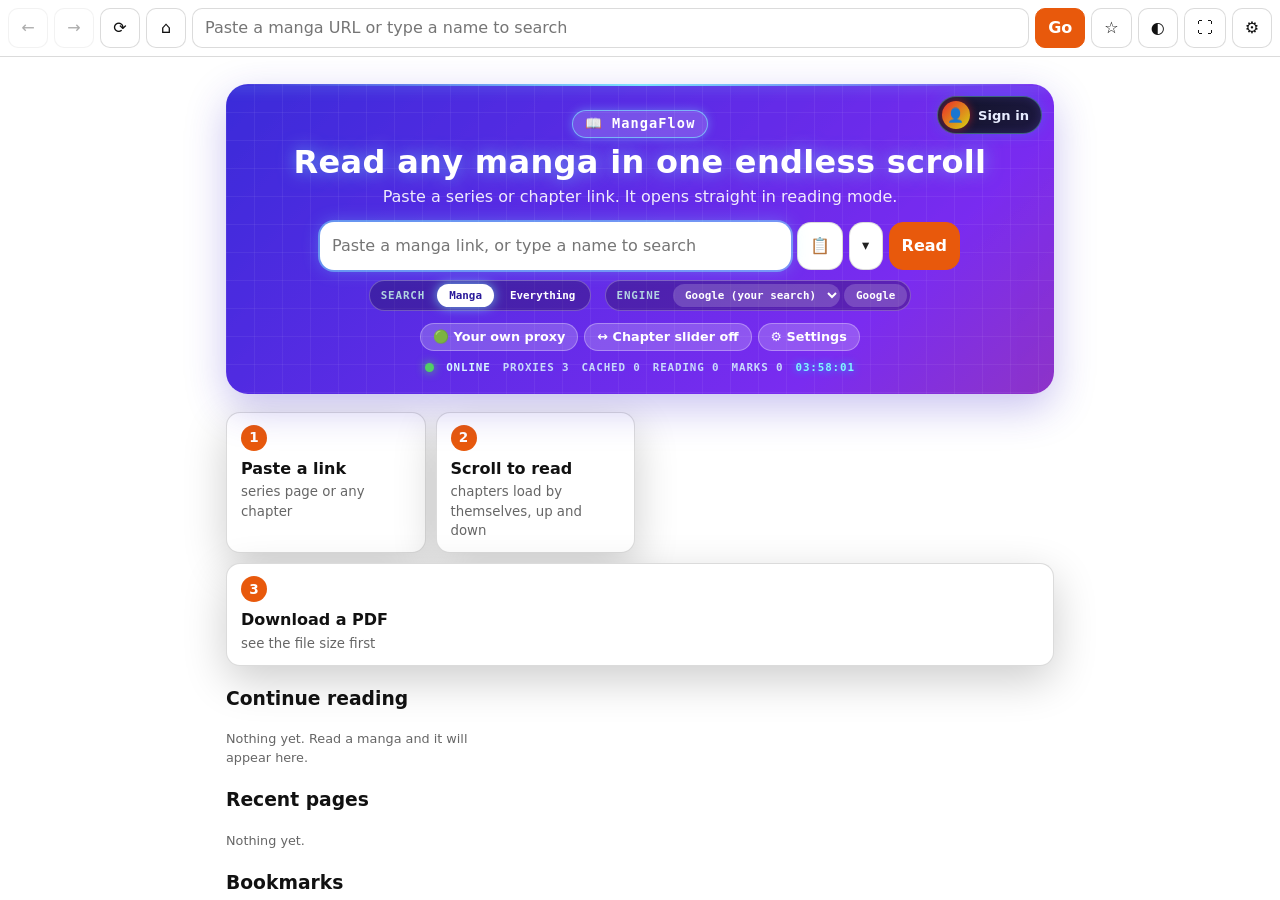
==== index.html @ d8d32e03 "Round 69: adaptive preload engine + optional Smart AI translator Co-Authored-By: Claude Sonnet 5.5 <" ====
<!-- WHY: Tells the browser this is a modern HTML5 page, so it does not use old quirks mode. HOW: must be the very first -->
<!-- line. IMPROVE: nothing to change here. -->
<!DOCTYPE html>
<!--
  MangaFlow Reader - index.html
  WHY: This file is only the SKELETON (structure). Looks live in style.css, behaviour lives in app.js
       (and the PDF maker in pdfmaker.js). Keeping them apart makes each one easy to edit without breaking the others.
  HOW: every element that app.js needs has an id="..." . app.js finds it with $('#thatId').
       If you rename an id here, rename it in app.js too.
  IMPROVE: Add a web-app manifest + service worker so the site can be "installed" on phones.
-->
<!-- WHY: The root element. lang='en' helps screen readers and translators. data-theme is the light/dark switch that -->
<!-- style.css reads. HOW: app.js changes data-theme when you press a theme button. IMPROVE: pick the starting theme from -->
<!-- the phone setting (prefers-color-scheme). -->
<html lang="en" data-theme="light">
<!-- WHY: The head holds settings for the browser that are not shown on the page. HOW: meta tags, the title and the -->
<!-- stylesheet link live here. IMPROVE: add icons and a manifest link for installing the site. -->
<head>
  <!-- WHY: Says the file uses UTF-8 so symbols and other languages show correctly. HOW: the browser reads this before the -->
  <!-- rest of the page. IMPROVE: keep it first in the head. -->
  <meta charset="utf-8">

  <!-- WHY: width=device-width makes the page fit phone screens; viewport-fit=cover lets us use the
       full screen on notched phones (we add safe-area padding in CSS).
       interactive-widget=resizes-content: when the phone keyboard opens, the page shrinks instead of
       hiding things behind the keyboard (the floating search bar needs this).
       IMPROVE: test on small Android phones with large font sizes. -->
  <meta name="viewport" content="width=device-width, initial-scale=1, viewport-fit=cover, interactive-widget=resizes-content">

  <!-- WHY: colours the phone's browser bar to match the site. app.js updates it when the theme changes. -->
  <meta name="theme-color" content="#ffffff">

  <!-- WHY: stops the browser sending OUR address as "Referer" to image servers.
       Many manga hosts refuse images when the Referer is a different site.
       IMPROVE: for hosts that still block, route images through your own proxy (see app.js makeImg). -->
  <meta name="referrer" content="no-referrer">

  <!-- SECURITY (round 7): Content-Security-Policy = a list of what this page is allowed to load.
       WHY: if someone ever slips a script into a manga page or a link, the browser refuses to run it.
       HOW: script-src 'self' plus the Google Programmable Search hosts that the tag below lists (cse.google.com, www.google.com, www.gstatic.com, clients1.google.com, clients1.google.co.in,
            *.google.com, partner.googleadservices.com, *.googleadservices.com, pagead2.googlesyndication.com, *.googlesyndication.com, syndicatedsearch.goog, *.syndicatedsearch.goog)
            -> only OUR files and Google's search script may run (no inline scripts, no other sites). ROUND 28: the _headers file lists a few more Google hosts
            (*.google.co.in, *.googleapis.com, *.gstatic.com, *.doubleclick.net) and adds frame-ancestors 'none'; keep the two lists in step when you change one.
            object-src 'none' -> no plug-ins.  form-action 'self' -> a form can not send data to another site.
            img/media/font/connect allow any site because manga pictures and proxies live on many hosts.
            style-src needs 'unsafe-inline' because pages we display bring their own <style> blocks (they are
            shown in a sandboxed frame that has no scripts).
            ROUND 8: style-src also allows https: because the frame inherits this policy, and without it the
            CSS FILES of manga sites were blocked (pages looked bare and broken). Style sheets cannot run code.
            (base-uri is not limited here, because the frame needs its own <base> to show pictures.)
       ROUND 32: script-src also lists 'wasm-unsafe-eval'. WHY: the text reader of the Translate add-on (ocr/ folder) is a WebAssembly program, and the browser refuses to start
            WebAssembly unless the policy says so. It does NOT allow eval() or inline scripts. translate.js only loads files from ocr/ (our own folder); the translation
            services (translate.googleapis.com, api.mymemory.translated.net) are reached with fetch(), which connect-src * already allows.
       LIMIT: a <meta> policy cannot set frame-ancestors. Use the _headers file (see MANGAFLOW.md) on hosts that allow headers.
       IMPROVE: tighten connect-src to your own proxy addresses once you only use those. -->
  <meta http-equiv="Content-Security-Policy" content="default-src 'self'; script-src 'self' 'wasm-unsafe-eval' https://cse.google.com https://www.google.com https://www.gstatic.com https://clients1.google.com https://clients1.google.co.in https://*.google.com https://partner.googleadservices.com https://*.googleadservices.com https://pagead2.googlesyndication.com https://*.googlesyndication.com https://syndicatedsearch.goog https://*.syndicatedsearch.goog; style-src 'self' 'unsafe-inline' https:; img-src * data: blob:; media-src * blob:; font-src * data:; connect-src *; frame-src 'self' about: blob: data: https://*.google.com https://*.google.co.in https://*.googleapis.com https://*.gstatic.com https://*.googlesyndication.com https://*.googleadservices.com https://*.doubleclick.net https://*.syndicatedsearch.goog https://syndicatedsearch.goog https://www.google.com https://googleads.g.doubleclick.net https://syndicatedsearch.goog https://*.syndicatedsearch.goog https://*.google.com https://*.googlesyndication.com; object-src 'none'; form-action 'self'">

  <title>MangaFlow Reader</title>
  <!-- ROUND 42 FIX (version number now 43) — this is very likely the REAL reason several earlier rounds' fixes looked like they "never
       arrived" even after confirming the push to GitHub went through fine: GitHub Pages, and especially mobile
       carriers/browsers, can keep serving an OLD cached copy of style.css / app.js / profiles.js / etc. for a
       while after a new version is deployed, because every round reused the exact same file name and address,
       which is the one thing a cache uses to decide "have I already got this?". WHY the fix: every local
       stylesheet/script tag below now ends in "?v=69" — changing that number is a tiny edit to THIS file, but it
       makes the browser treat it as a brand-new address it has never cached before, forcing a fresh download
       every time, with no stale leftovers possible, regardless of how long a phone or carrier would otherwise
       hold onto the old copy. HOW TO KEEP THIS WORKING: bump every "?v=69" below to the new round's number
       whenever ANY of these specific files changes in a future round (a quick find-and-replace) — Claude will
       keep doing this automatically going forward. IMPROVE: a build step that computes this automatically from
       each file's own content hash, so it can never be forgotten by hand. -->
  <link rel="stylesheet" href="style.css?v=69">
  <!-- ROUND 29: boot.js runs BEFORE the first paint. WHY: so a refresh / reopen shows the cover "Reopening where you were..." (below) and the saved dark theme at once,
       instead of flashing the start page while the big app.js loads. HOW: it only reads the address and the saved settings. IMPROVE: none needed. It is safe to remove (the flash returns). -->
  <script src="boot.js?v=69"></script>
</head>
<body data-side="right">

  <!-- ROUND 29: THE REOPEN COVER. WHY: while the page address asks for a reopen (#r= #p= #q=), this covers the start screen from the first paint; style.css shows it only
       while <html> has the class mf-resuming (boot.js adds it, app.js removes it). HOW: a fixed full-screen box with a spinner and one line; role=status so a screen reader says it.
       IMPROVE: show the title of the page that is being reopened. -->
  <div id="resume" role="status" aria-live="polite"><div class="spinner" aria-hidden="true"></div><p>Reopening where you were&hellip;</p><div id="resumeSlow" hidden><p>This is taking longer than usual. The site may be slow or blocking MangaFlow.</p><button type="button" id="resumeHome" class="primary">Open the start page</button></div></div>

  <!-- =====================================================================
       BROWSER VIEW  (the "mini browser": address bar + page area)
       WHY: The user types a manga site/URL here; app.js fetches it and shows it in the frame.
       IMPROVE: Add tabs, or a "recently read" row with cover thumbnails.
       ===================================================================== -->
  <div id="browser">
    <header class="navbar">
      <button id="btnBack" title="Back" aria-label="Back">&#8592;</button>
      <button id="btnFwd" title="Forward" aria-label="Forward">&#8594;</button>
      <button id="btnReload" title="Reload" aria-label="Reload">&#10227;</button>
      <button id="btnHome" title="Start page" aria-label="Start page">&#8962;</button>

      <!-- WIDE SCREENS: a normal address form.
           WHY: a <form> gives us "press Enter to go" for free on both keyboards and phones.
           inputmode="url" shows the URL keyboard on phones. font-size 16px in CSS stops iOS auto-zoom. -->
      <form id="addrForm" autocomplete="off">
        <span class="inwrap"><input id="addr" type="text" inputmode="url" autocapitalize="off" autocorrect="off" spellcheck="false"
               placeholder="Paste a manga URL or type a name to search" aria-label="Address or search"><button type="button" class="clearx" data-for="addr" hidden title="Clear" aria-label="Clear the box">&#10005;</button></span>
        <button type="submit" class="primary">Go</button>
      </form>

      <!-- NARROW SCREENS (phones, small windows): the form above is hidden by CSS and this "pill" is shown.
           Tapping it opens the floating search bar (#searchPop below). -->
      <button id="addrPill" type="button" aria-label="Search or paste a link">
        <span aria-hidden="true">&#128269;</span><span id="pillText">Search or paste a link</span>
      </button>

      <button id="btnStar" title="Bookmark this page" aria-label="Bookmark">&#9734;</button>
      <button id="btnThemeB" title="Toggle white / black" aria-label="Toggle theme">&#9680;</button>
      <!-- ROUND 18: full-screen button for the regular page (hidden when Settings > Search & extras > "Full-screen button" is off) -->
      <button id="btnFsNav" class="fs-btn" title="Full screen (Esc leaves it)" aria-label="Full screen">&#9974;</button>
      <button id="btnSettings" title="Settings" aria-label="Settings">&#9881;</button>
    </header>

    <!-- ROUND 39: "Open on <site>" — shown ONLY while an actual page of an external manga site is open in the
         mini-browser (never on the start page or a search results list — see updateNav() in app.js). Tapping it
         opens that exact page on the real site in a new tab, for when a button/script on the original page does
         not work through MangaFlow's proxy. Hidden by default; app.js un-hides it.
         ROUND 40: redesigned from a wide text pill (which floated over the middle of the page and looked out of
         place next to the real site's own content, and on phones got moved down near the bottom where it
         overlapped the "Reading mode" button) into a small ICON-ONLY button, the same size/shape as the other
         toolbar buttons above (Back, Forward, Reload, Star, Theme, Settings, etc.) and always pinned just under
         the header's right side, on every screen size — never at the bottom. &#8599; is the universal "opens
         outside this page" arrow. Styled and positioned in style.css (search "btnOrigSite"). -->
    <button id="btnOrigSite" type="button" title="Open this page on the original site" aria-label="Open on the original site" hidden>&#8599;</button>

    <!-- WHY: thin progress line shown while a page is loading (feedback on slow proxies). -->
    <div id="loadbar"></div>

    <!-- ROUND 15: slim notice shown when a normal website may look incomplete (styles / icon fonts not loaded, or a page that is built by JavaScript).
         WHY: people asked for a bug report whenever something is wrong. HOW: app.js (pageHealth) fills the text and a copyable report; Report opens
         the big error pop-up, Open original opens the real site in a new tab, X hides it. IMPROVE: remember "do not warn again for this site". -->
    <div id="pageNote" hidden role="status"><span id="pageNoteText"></span>
      <button type="button" id="pageNoteReport">Report</button><button type="button" id="pageNoteOpen">Open original</button><button type="button" id="pageNoteX" aria-label="Dismiss">&#10005;</button></div>

    <main id="viewport">
      <!-- Start page: shown until the first page is opened. -->
      <section id="start">
        <!-- ROUND 10: a friendlier start page. HERO = the big search card; STEPS = how it works; then your lists as cards.
             WHY: the old page was one grey paragraph. HOW: plain HTML + CSS (gradient, cards); app.js fills the lists and chips.
             IMPROVE: add cover thumbnails, a "trending" row, and a dark/light preview. -->
        <div class="hero">
          <div class="hero-badge">&#128214; MangaFlow</div>
          <h2>Read any manga in one endless scroll</h2>
          <p class="hero-sub">Paste a series or chapter link. It opens straight in reading mode.</p>
          <form id="heroForm" autocomplete="off">
            <span class="inwrap"><input id="addrHero" type="text" inputmode="url" autocapitalize="off" autocorrect="off" spellcheck="false"
                   placeholder="Paste a manga link, or type a name to search" aria-label="Manga link or search words"><button type="button" class="clearx" data-for="addrHero" hidden title="Clear" aria-label="Clear the box">&#10005;</button></span>
            <button type="button" id="heroPaste" title="Paste from clipboard" aria-label="Paste">&#128203;</button>
            <button type="button" id="heroClip" class="clipdd" title="Clipboard list" aria-label="Clipboard list">&#9662;</button>
            <button type="submit" class="primary">Read</button>
          </form>
          <!-- ROUND 15: Manga / Everything switch. WHY: typing words searches the web; "Manga" adds the word manga to the search, "Everything" does not.
               Typing a site name such as any.com always opens that site. -->
          <div id="scopeSwitch" class="scope" role="group" aria-label="Search scope"><span>SEARCH</span><button type="button" data-scope="manga" class="on" aria-pressed="true">Manga</button><button type="button" data-scope="all" aria-pressed="false">Everything</button></div>
          <!-- ROUND 16: search engine choice. WHY: if one free engine asks for a CAPTCHA, the next one is tried automatically (we never solve CAPTCHAs).
               "Auto" = Bing, Mojeek, Yahoo, DuckDuckGo, Brave in that order (ENGINE_ORDER in app.js). ROUND 28b: the Google button searches the typed words INSIDE MangaFlow (your Programmable Search
               panel, or the Google API when a key is set); only an EMPTY box opens google.com in a new tab. -->
          <div id="engineRow" class="scope engine" role="group" aria-label="Search engine"><span>ENGINE</span>
            <select id="engineSel" aria-label="Search engine"><option value="google">Google (your search)</option><option value="auto">Auto (free engines)</option><option value="bing">Bing</option><option value="mojeek">Mojeek</option><option value="yahoo">Yahoo</option><option value="duckduckgo">DuckDuckGo</option><option value="brave">Brave</option></select>
            <button type="button" id="googleBtn" title="Search these words with Google inside MangaFlow">Google</button></div>
          <div id="statusChips" class="status-chips" aria-label="Status"></div>
          <!-- ROUND 15: live status strip (drawn by app.js drawHud every second while this page is visible) -->
          <div id="hud" class="hud" aria-label="System status"></div>
        </div>

        <div class="steps">
          <div class="step"><b>1</b><span>Paste a link</span><small>series page or any chapter</small></div>
          <div class="step"><b>2</b><span>Scroll to read</span><small>chapters load by themselves, up and down</small></div>
          <div class="step"><b>3</b><span>Download a PDF</span><small>see the file size first</small></div>
        </div>

        <!-- WHY: shows the manga, the site and the exact chapter you stopped at. Tap one to continue there. -->
        <h3>Continue reading</h3>
        <div id="readList" class="list cards"></div>
        <h3>Recent pages</h3>
        <div id="recentList" class="list"></div>
        <h3>Bookmarks</h3>
        <div id="bookList" class="list"></div>
        <p class="muted small">Only read content you have the right to access.</p>
      </section>

      <!-- WHY sandbox: we render the other site's HTML inside an iframe. "allow-same-origin" lets OUR script
           attach click handlers to its links. We deliberately do NOT allow scripts, so nothing from the
           other site can run. "allow-forms" lets site-search forms fire events we can intercept.
           IMPROVE: add a "desktop site" toggle by sending a different User-Agent through your own proxy. -->
      <iframe id="frame" title="Page" sandbox="allow-same-origin allow-forms allow-popups allow-popups-to-escape-sandbox" referrerpolicy="no-referrer" hidden></iframe>

      <!-- ROUND 18: GOOGLE SEARCH PANEL.
           WHY: the owner made a Google Programmable Search Engine (cx c0d44f55eddb847e4). Google draws its search box and its result list
                INSIDE this panel, so searching works like a normal search without any proxy.
           HOW: app.js (section 18) loads https://cse.google.com/cse.js?cx=... only when it is needed, draws the element in #gvBox and calls
                execute(words). A tap on a result is caught and opened INSIDE MangaFlow (reading mode when it is a manga page).
           IMPROVE: add a "search again on Bing" button when Google shows no results. -->
      <section id="gview" hidden aria-label="Google search">
        <div class="gv-bar"><b>&#128269; Google</b><span id="gvQuery" class="muted small"></span>
          <button type="button" id="gvTab" title="Open this search on google.com in a new tab">google.com &#8599;</button>
          <button type="button" id="gvClose" title="Close the Google panel">&#10005; Close</button></div>
        <div id="gvStatus" class="muted small" role="status"></div>
        <div id="gvBox"></div>
      </section>
    </main>

    <!-- Floating corner button: appears once a page is loaded. -->
    <!-- ROUND 56: icon only (no words), so it covers as little of the original site as possible. The name is kept for screen readers in aria-label and for a mouse in title. -->
    <button id="fabRead" hidden aria-label="Reading mode" title="Reading mode">&#128214;</button>
    <!-- ROUND 56: tiny chapter bar for Page 2 (previous / chapter list / next). Shown by app.js only on a chapter page whose own chapter buttons cannot be found. -->
    <div id="p2NavBar" hidden><button id="p2Prev" aria-label="Previous chapter" title="Previous chapter">&#8249;</button><button id="p2List" aria-label="Chapter list" title="Chapter list">&#9776;</button><button id="p2Next" aria-label="Next chapter" title="Next chapter">&#8250;</button></div>
  </div>

  <!-- =====================================================================
       READER VIEW  (reading mode)
       WHY: Hidden until the user presses the reading-mode button. Uses normal window scrolling so
            mobile browsers can hide their own toolbars while you scroll (more room for the art).
       IMPROVE: Add a "page-by-page" mode (swipe left/right) for people who dislike vertical scroll.
       ===================================================================== -->
  <div id="reader" hidden>
    <!-- ROUND 9: the reading-progress line is NOT inside the title bar any more. WHY: the whole bar now SLIDES UP out of
         the screen while you scroll down (CSS transform). A line inside it would be trapped by that transform, and before
         it was left floating in the middle of the page. Here it is pinned to the very top edge of the screen instead, so
         it stays a thin 3 px line that never covers the pictures. app.js changes its width ($('#progress i')). -->
    <div id="progress" aria-hidden="true"><i></i></div>

    <!-- class "ui-hide": the buttons fade out while you scroll DOWN and come back when you scroll UP; the whole bar also
         slides up (ROUND 9) so nothing is left behind on the page. -->
    <header id="readerBar">
      <div class="rb-row">
        <button id="btnHomeR" class="ui-hide" title="Go to the start page" aria-label="Start page">&#8962;</button>
        <button id="btnExit" class="ui-hide" title="Exit reading mode (Esc)">&#10005;<span class="lbl"> End reading</span></button>
        <!-- ROUND 8: the title now has class ui-hide too, so it fades away while you scroll down (like the buttons)
             and comes back when you scroll up. -->
        <div class="rb-title ui-hide">
          <h1 id="rTitle">Manga</h1>
          <span id="rSub"></span>
        </div>
        <button id="btnChapters" class="ui-hide" title="Chapter list (C)">&#9776; &#9662;</button>
        <button id="btnTheme" class="ui-hide" title="Toggle white / black (T)">&#9680;</button>
        <button id="btnSettingsR" class="ui-hide" title="Settings, clear chapter cache" aria-label="Settings">&#9881;</button>
      </div>
      <!-- ROUND 8: search / link bar INSIDE reading mode. Paste another manga link and press Read: the site is opened
           and read straight away. Typing words (not a link) leaves reading mode and shows the search results.
           It hides on scroll down and returns on scroll up, like everything else in this bar. -->
      <form id="rdForm" class="rb-search ui-hide" autocomplete="off">
        <span class="inwrap"><input id="rdAddr" type="text" inputmode="url" autocapitalize="off" autocorrect="off" spellcheck="false"
               placeholder="Paste a manga link to read it, or type a name to search" aria-label="Link or search words"><button type="button" class="clearx" data-for="rdAddr" hidden title="Clear" aria-label="Clear the box">&#10005;</button></span>
        <button type="submit" class="primary" title="Open and read this link">Read</button>
      </form>
    </header>

    <!-- Chapter dropdown: clicking an entry jumps to that chapter. The first button makes the PDF. -->
    <div id="chapterMenu" hidden>
      <button id="btnDlMenu" class="primary dl-menu">&#11015; Download chapters (PDF)&hellip;</button>
      <!-- ROUND 18: full screen, right below the download button -->
      <button id="btnFsMenu" class="dl-menu fs-btn">&#9974; Full screen</button>
      <button id="btnFreeMenu" class="dl-menu">&#129529; Free memory (clear chapter cache)&hellip;</button>
      <ul id="chapterList"></ul>
    </div>

    <!-- ROUND 9: EARLIER CHAPTERS BAR.
         WHY: when you open a link of chapter 5 directly, reading starts at chapter 5. This bar sits above it and lets
              you load chapters 4, 3, 2, 1 (above, without losing your place). They also load by themselves when you
              scroll UP near the top, or press the "up" round key / Left arrow at the first chapter.
         HOW: app.js loadPrev() fills it (text in #prevInfo, button #btnPrevLoad). It always keeps the same height, so the
              page never jumps when it has nothing more to offer.
         IMPROVE: show the names of the earlier chapters here. -->
    <div id="prevBar">
      <button id="btnPrevLoad" type="button">&#9650; Load earlier chapters</button>
      <span id="prevInfo" class="muted small"></span>
    </div>

    <!-- All chapters get appended here, one after another. -->
    <main id="stream"></main>

    <!-- WHY: invisible marker. When it comes near the screen, app.js loads the next chapter. -->
    <div id="sentinel"></div>

    <!-- DOWNLOAD BAR: at the end of the page. Appears as soon as one chapter is loaded. -->
    <section id="dlBar" hidden>
      <p id="dlInfo" class="muted"></p>
      <button id="btnDl" class="primary">&#11015; Download chapters (PDF)&hellip;</button>
      <!-- ROUND 18: full screen, right below the download button -->
      <button id="btnFsDl" class="fs-btn">&#9974; Full screen</button>
      <p class="muted small">Choose which chapters (for example 1&ndash;50). One PDF named after the manga, every chapter is ONE long page like the reading mode, full quality. You can keep reading while it downloads.</p>
    </section>

    <div id="theEnd" hidden>
      <p>&#8212; End of the available chapters &#8212;</p>
      <button id="btnTopEnd" class="primary">Back to top</button>
    </div>

    <!-- READER KEYS (round 9: ONE horizontal row of round 3D buttons in the bottom-RIGHT corner; switchable in Settings).
         Order, left to right:
           1. reload THIS chapter        2. reload ALL open chapters
           3. up arrow = previous chapter  4. down arrow = next chapter   (ROUND 11: hidden by CSS while chapter-slider.js is linked: the slider replaces them)
           5. End = jump to the end of everything that is loaded (the real End key on the keyboard does the same).
         Real keyboard: Left / Right arrow = previous / next chapter, End = end of the page.
         The whole row hides while you scroll down and returns when you scroll up.
         The side (right is the default, or left) can be changed in Settings. -->
    <!-- ROUND 9b: the two RELOAD keys stay in the bottom-LEFT corner; the previous / next / end keys form one horizontal
         row in the bottom-RIGHT corner. #side is a full-width, click-through strip that holds the two groups
         (.kg). The "side" setting now says where the arrow keys live (right = default, left swaps the two groups). -->
    <nav id="side" class="ui-hide" aria-label="Reader keys">
      <div class="kg kg-l">
        <!-- ROUND 12: the two reload keys were REMOVED. Their job is done by the reload wheel (reload-wheel.js) in this corner:
             turn it right = reload this chapter, turn it left = reload all chapters. -->
        <!-- ROUND 10: scroll to the top of the page (same round 3D look as the reload keys; the Home key does the same) -->
        <button id="btnTop" class="key k-top" title="Go to the top of the page (Home key)" aria-label="Go to the top">&#8679;</button>
      </div>
      <div class="kg kg-r">
        <button id="btnPrev" class="key k-up" title="Previous chapter (Left arrow)" aria-label="Previous chapter">&#8593;</button>
        <button id="btnNext" class="key k-down" title="Next chapter (Right arrow)" aria-label="Next chapter">&#8595;</button>
        <button id="btnEnd" class="key k-end" title="Go to the end of the loaded chapters (End key)" aria-label="Go to the end">&#8615;</button>
      </div>
    </nav>
  </div>

  <!-- Small shared widgets -->
  <div id="busy" hidden></div>
  <!-- ROUND 18: the button that leaves full screen (shown only in full screen; Esc does the same). It is pinned in the top-right corner. -->
  <button id="fsExit" type="button" hidden title="Leave full screen (Esc)" aria-label="Leave full screen">&#10005; Exit full screen</button>

  <!-- DOWNLOAD DOCK (round 7): floating box in the bottom corner. It stays on screen in every view until the
       downloads are finished or closed, shows the PDF size while it grows, and can be minimised to a small pill. -->
  <!-- ROUND 8: the dock now sits right ABOVE the reader keys (same corner). The round pill shows the progress; tap it to open
       the list. Minimising (or just ignoring) the list NEVER stops a download: only the Cancel button does. -->
  <!-- ROUND 19: full-screen ICON button for reading mode (same symbol as the navbar one, no text). It stands under the download pill and slides with it. -->
  <button id="fsRead" class="fs-btn" type="button" title="Full screen (Esc leaves it)" aria-label="Full screen">&#9974;</button>
  <aside id="dock" class="ui-hide min" hidden aria-label="Downloads">
    <button id="dockIcon" type="button" aria-label="Show or hide downloads">
      <span class="ring"><span class="arrow">&#11015;</span></span>
      <span id="dockLabel">Downloads</span><b id="dockCount"></b>
    </button>
    <div id="dockBox">
      <div class="dock-head"><b>Downloads</b><span class="muted small">keeps going when minimised</span><button id="dockMin" type="button" title="Minimise (the download keeps running)" aria-label="Minimise downloads">&#8212;</button></div>
      <ul id="dockList"></ul>
    </div>
  </aside>

  <!-- RANGE DIALOG (round 7): which chapters go into the PDF. -->
  <dialog id="rangeDlg">
    <form method="dialog">
      <h3>Download chapters as PDF</h3>
      <p class="muted small">Pick the chapters. Chapters that are not open in reading mode are fetched for you.</p>
      <div id="rgChips" class="chips" role="group" aria-label="Quick ranges"></div>
      <div class="rg-row">
        <label>From <select id="rgFrom"></select></label>
        <label>To <select id="rgTo"></select></label>
      </div>
      <label>Make
        <select id="rgSplit">
          <option value="0">one file</option>
          <option value="25">a new file every 25 chapters</option>
          <option value="50">a new file every 50 chapters</option>
          <option value="100">a new file every 100 chapters</option>
        </select>
      </label>
      <!-- ROUND 10: quality choice and the ESTIMATED FILE SIZE are shown BEFORE you press "Make PDF" -->
      <!-- ROUND 11: four picture qualities. app.js adds "about NN MB" to each line after it measured sample pages. -->
      <label>Picture quality (file size)
        <select id="rgMode">
          <option value="original">Original: pictures exactly as the site sent them (biggest)</option>
          <option value="balanced">Balanced: looks the same, about half the size (recommended)</option>
          <option value="small">Small: slightly softer, pictures at most 1100 px wide</option>
          <option value="tiny">Tiny: for phones with little space, at most 800 px wide</option>
        </select>
      </label>
      <p id="rgSize" class="rg-size" aria-live="polite"></p>
      <p id="rgInfo" class="muted small"></p>
      <div class="row">
        <button type="button" id="rgCancel">Cancel</button>
        <button type="button" id="rgGo" class="primary">Make PDF</button>
      </div>
    </form>
  </dialog>

  <!-- FLOATING SEARCH BAR (phones / narrow windows). Opened by the pill in the address bar. -->
  <!-- ROUND 17: the clipboard list (one shared drop-down, filled and placed by app.js openClip) -->
  <div id="clipPop" hidden role="menu" aria-label="Clipboard list"></div>
  <div id="popShade" hidden></div>
  <div id="searchPop" hidden role="dialog" aria-label="Search or paste a link">
    <form id="popForm" autocomplete="off">
      <span class="inwrap"><input id="addr2" type="text" inputmode="url" autocapitalize="off" autocorrect="off" spellcheck="false"
             placeholder="Paste a link or type a name to search" aria-label="Link or search words"><button type="button" class="clearx" data-for="addr2" hidden title="Clear" aria-label="Clear the box">&#10005;</button></span>
      <button type="button" id="btnPaste" title="Paste from clipboard" aria-label="Paste">&#128203;</button>
      <button type="button" id="popClip" class="clipdd" title="Clipboard list" aria-label="Clipboard list">&#9662;</button>
      <button type="submit" class="primary">Go</button>
    </form>
  </div>

  <!-- ROUND 8: BIG ERROR POP-UP. A modal dialog (centre of the screen, impossible to miss) with a plain summary, a hint
       and a full report you can copy and paste to Claude. app.js showError() fills it in. Global handlers also use it, so
       even unexpected crashes show up here instead of failing silently. -->
  <dialog id="errbox" aria-labelledby="errTitle">
    <h2 id="errTitle">&#9888; Something went wrong</h2>
    <p id="errSummary"></p>
    <p id="errHint" class="muted"></p>
    <textarea id="errText" readonly rows="14" aria-label="Error report"></textarea>
    <div class="row">
      <button id="errClose" type="button">Close</button>
      <button id="errFix" type="button" title="Open Settings > Troubleshoot">&#128295; Troubleshoot</button>
      <button id="errCopy" type="button" class="primary">Copy report</button>
    </div>
  </dialog>

  <!-- ROUND 29e: THE "VERIFY YOU ARE HUMAN" BOX.
       WHY: a site behind Cloudflare sometimes shows a page ("Just a moment...") that only a person can pass. Before this round that gave a red error pop-up and no way forward.
       HOW: app.js humanCheckBox() fills #vfText and opens this dialog. "Open the site" opens the site in a NEW tab (the person passes the check there); coming back to MangaFlow
            tries again by itself, "I did it - try again" does the same at once. MangaFlow never solves or skips the check (rule 4). Inside reading mode the waiting chapters show the same
            two buttons in their own box (.ch-verify), so this dialog is only for a page the person opens.
       IMPROVE: show a small counter of how many chapters are waiting. -->
  <dialog id="verifyBox" aria-labelledby="vfTitle">
    <h2 id="vfTitle">&#129489; Please prove you are human on the site</h2>
    <p id="vfText"></p>
    <ol id="vfHow" class="muted">
      <li>Press <b>Open the site</b>. It opens in a new tab.</li>
      <li>Tick the box / solve the puzzle there until the real page appears.</li>
      <li>Come back to this tab. MangaFlow tries again by itself (or press <b>I did it &ndash; try again</b>).</li>
    </ol>
    <p id="vfLimit" class="muted">MangaFlow never solves or skips this check. If the page still asks after you passed it, the site also refuses helpers like ours: read that chapter on the site itself.</p>
    <div class="row">
      <button id="vfClose" type="button">Close</button>
      <button id="vfOpen" type="button">&#128279; Open the site</button>
      <button id="vfRetry" type="button" class="primary">I did it &ndash; try again</button>
    </div>
  </dialog>

  <div id="toast" role="status" aria-live="polite"></div>

  <!-- Settings dialog (native <dialog>: focus handling + Esc to close for free).
       ROUND 9: FITS ONE SCREEN, NO SCROLLING.
       WHY: the old dialog was one long list, so you had to scroll up and down inside it. Now every option lives in a "card"
            (proxies, reading, memory, security) and the cards sit side by side in a grid.
       HOW: on a big screen all four cards are visible at once. When the screen is too small for that (a phone), app.js
            fitSettings() measures the dialog and switches to TAB MODE: a row of tabs appears and only one card is shown at a
            time, so every tab still fits without scrolling. It re-checks whenever the window changes size or turns around.
            No option was removed; they were only regrouped. All ids are unchanged, so the old code keeps working.
       IMPROVE: remember the last open tab; add a search box that finds an option by name. -->
  <dialog id="settings" aria-labelledby="setTitle">
    <form method="dialog" id="setForm">
      <div class="set-head">
        <h3 id="setTitle">Settings</h3>
        <!-- Tabs: hidden on big screens, shown by fitSettings() when everything does not fit at once. -->
        <nav id="setTabs" role="tablist" aria-label="Settings sections">
          <button type="button" role="tab" data-tab="proxy" class="active">Proxies</button>
          <button type="button" role="tab" data-tab="reading">Reading</button>
          <button type="button" role="tab" data-tab="search">Search &amp; extras</button>
          <button type="button" role="tab" data-tab="translate">Translate</button>
          <button type="button" role="tab" data-tab="profile">Profile</button>
          <button type="button" role="tab" data-tab="memory">Memory</button>
          <button type="button" role="tab" data-tab="security">Security</button>
          <button type="button" role="tab" data-tab="fix">Troubleshoot</button>
        </nav>
      </div>

      <div class="set-grid">
        <!-- CARD 1: PROXY LIST. The free ones are added automatically the first time the site opens.
             Remove any with the cross, add your own below, test them, or reset to the free defaults. -->
        <fieldset id="proxyBox" class="set-card active" data-tab="proxy">
          <legend>CORS proxies</legend>
          <p class="muted small">Browsers block direct reading of other sites, so a proxy fetches the page for you.
             All proxies are asked at the same time; the first good answer wins. Free ones are slow or blocked
             at times. Your own proxy (see MANGAFLOW.md) is the reliable choice, and it is the only kind that can
             load hidden chapter lists.</p>
          <ul id="proxyList"></ul>
          <div class="inline">
            <input id="proxyNew" type="text" inputmode="url" autocapitalize="off" spellcheck="false"
                   placeholder="https://your-proxy.workers.dev/?url={url}" aria-label="Add a proxy address">
            <button type="button" id="proxyAdd" class="primary">Add</button>
          </div>
          <div class="inline">
            <button type="button" id="proxyTest">Test all</button>
            <button type="button" id="proxyReset">Reset to defaults</button>
          </div>
        </fieldset>

        <!-- CARD 2: READING AND DISPLAY (chapter width, button side, PDF mode, keyboard, auto-read, tap to scroll). -->
        <fieldset id="readBox" class="set-card" data-tab="reading">
          <legend>Reading &amp; display</legend>
          <label>Chapter width: <b id="setWidthVal"></b>px
            <input id="setWidth" type="range" min="420" max="1200" step="20">
          </label>
          <label>Reader buttons on the
            <select id="setSide"><option value="right">right</option><option value="left">left</option></select>
          </label>
          <label>PDF picture quality
            <select id="setPdf">
              <option value="original">Original (biggest)</option>
              <option value="balanced">Balanced (recommended)</option>
              <option value="small">Small</option>
              <option value="tiny">Tiny</option>
            </select>
          </label>
          <p class="muted small">Original and Balanced copy JPEG pages untouched. WebP pages must be converted (a PDF can not hold WebP). The download window shows the size of each choice first.</p>
          <!-- ROUND 13: switch the two optional controls off (hidden AND disabled) or on -->
          <div class="check-pair"><label class="check"><input type="checkbox" id="setSlider"> Chapter slider</label>
          <label class="check"><input type="checkbox" id="setWheel"> Reload wheel</label></div>
          <!-- ROUND 14: accent colour + keep the screen awake (one line, so Settings still fits big screens without tabs) -->
          <div class="check-pair"><label class="check"><input type="checkbox" id="setAwake"> Keep screen awake</label>
            <span id="accentRow" class="accent-row" role="group" aria-label="Accent colour"><button type="button" data-c="#e8590c" style="--c:#e8590c" aria-label="Orange"></button><button type="button" data-c="#1c7ed6" style="--c:#1c7ed6" aria-label="Blue"></button><button type="button" data-c="#7048e8" style="--c:#7048e8" aria-label="Violet"></button><button type="button" data-c="#0ca678" style="--c:#0ca678" aria-label="Green"></button><button type="button" data-c="#d6336c" style="--c:#d6336c" aria-label="Pink"></button></span></div>
          <label class="check"><input type="checkbox" id="setAutoRead"> Open a manga link straight in reading mode (when you paste it in the address bar)</label>
          <!-- ROUND 29d: the keeper. WHY: the owner wants the next chapters kept ready in the background, so a bad moment of the internet does not leave holes. HOW: settings.preloadAhead
               (app.js section 9b). 0 = off (saves mobile data); failed pictures / chapters are still retried by themselves. IMPROVE: a free number box. -->
          <label>Keep the next chapters ready in the background
            <select id="setAhead"><option value="0">Off (saves data)</option><option value="3">3 chapters</option><option value="5">5 chapters</option><option value="9">9 chapters (recommended)</option></select>
          </label>
          <p class="muted small">While you read, MangaFlow loads the pictures of the next chapters by itself and tries again by itself when a picture or chapter did not load (internet hiccup). Uses more data and memory.</p>
          <div class="check-pair"><label class="check"><input type="checkbox" id="setArrows"> Keys &#8592; &#8594; change chapter</label>
          <label class="check"><input type="checkbox" id="setTap"> Tap to scroll (top = up)</label></div>
        </fieldset>

        <!-- CARD 2b (round 18): SEARCH + EXTRA CONTROLS.
             WHY: the new options need a home that does not make the Reading card longer than one screen.
             HOW: each checkbox is a setting (settings.* in app.js). Switching a control off hides AND disables it; the old keys come back. -->
        <fieldset id="searchBox" class="set-card" data-tab="search">
          <legend>Search &amp; extras</legend>
          <label>Google search ID (cx)
            <input id="setCx" type="text" spellcheck="false" autocapitalize="off" placeholder="c0d44f55eddb847e4" aria-label="Google Programmable Search engine ID">
          </label>
          <label class="check"><input type="checkbox" id="setGoStraight"> Open the search straight after Paste (one tap)</label>
          <label class="check"><input type="checkbox" id="setGoogleManga"> Add the word &ldquo;manga&rdquo; to Google searches</label>
          <label>Google API key (optional, gives results in MangaFlow's own list, no Google pop-up)
            <input id="setGKey" type="password" spellcheck="false" autocomplete="off" autocapitalize="off" placeholder="AIza..." aria-label="Google API key for the Custom Search API">
          </label>
          <div class="inline"><button type="button" id="setGTest">Test Google search</button><button type="button" id="setGSites" title="Copies the sites you use, in the form Google's 'Sites to search' list accepts">Copy my sites for Google</button></div>
          <pre id="gTestOut" class="small" hidden style="white-space:pre-wrap;margin:6px 0 0"></pre>
          <!-- ROUND 28. WHY: the owner saw "no match found" from Google. A Google engine made after 20 January 2026 can only search the sites listed in its control panel (at most 50). HOW: this note says it
               in plain words; "Copy my sites for Google" writes the list from the sites you really use. IMPROVE: open the Google control panel from here. -->
          <p class="muted small">Google engines made after January 2026 only search the sites you list in the Google control panel (up to 50), not the whole web. When Google finds nothing, MangaFlow shows the free engines instead. Press &ldquo;Copy my sites for Google&rdquo; and paste the list into &ldquo;Sites to search&rdquo;.</p>
          <label class="check"><input type="checkbox" id="setStrict"> Only use the search engine I chose (no automatic switch)</label>
          <div class="check-pair"><label class="check"><input type="checkbox" id="setFs"> Full-screen button</label>
          <label class="check"><input type="checkbox" id="setEdge"> Top / End slider</label></div>
          <p class="muted small">Top / End slider (left side, above the reload wheel) replaces the two Top / End keys. Switch it off to get the keys back. The Google ID is the <code>cx=</code> value of your Programmable Search Engine.</p>
        </fieldset>

        <!-- ROUND 32: TRANSLATE. WHY: the owner wants to read pages in another language (Lens style). HOW: the lists are filled by translate.js (the language names live there);
             app.js saves the choices as settings.trTo / trFrom / trEngine / trAuto / showTranslate and tells translate.js through the event "mf-settings".
             Without translate.js this card and its tab are hidden (body.no-tr-file, set by app.js). IMPROVE: add a "font" choice for the new words. -->
        <fieldset id="trBox" class="set-card" data-tab="translate">
          <legend>Translate pages</legend>
          <label class="check"><input type="checkbox" id="setTrShow"> Translate button in reading mode</label>
          <label>Translate into
            <select id="setTrTo" aria-label="Language to translate into"></select>
          </label>
          <label>Language written on the pages
            <select id="setTrFrom" aria-label="Language written on the pages"></select>
          </label>
          <label>Translation service
            <select id="setTrEngine"><option value="auto">Automatic (best one that works)</option><option value="chrome">Chrome on-device translator</option><option value="google">Google</option><option value="mymemory">MyMemory</option></select>
          </label>
          <label class="check"><input type="checkbox" id="setTrAuto"> Start translating as soon as I open reading mode</label>
          <div class="inline"><button type="button" id="setTrTest">Test translate</button></div>
          <pre id="trTestOut" class="small" hidden style="white-space:pre-wrap;margin:6px 0 0"></pre>
          <p class="muted small">Press the round <b>文A</b> button on the left edge while reading. The words in the pictures are read and the new words are laid over the old ones. Tap a new box to peek at the original. The original pictures (and the PDF download) are never changed.</p>
        </fieldset>

        <!-- ROUND 19: PROFILE & SYNC. WHY: the profile window used to be only on the start page; now it opens from Settings too (also in reading mode),
             and "Sync now" saves reading + bookmarks to the server at any time (also reading done before signing in). Drawn/wired by app.js (section 19). -->
        <fieldset id="profBox" class="set-card" data-tab="profile">
          <legend>Profile &amp; sync</legend>
          <p id="profInfo" class="small">Checking&hellip;</p>
          <div class="inline">
            <button type="button" id="profOpen" class="primary">&#128100; Open my profile</button>
            <button type="button" id="profSync">&#8635; Sync now</button>
          </div>
          <p class="muted small">Your reading history and bookmarks are saved to your profile on the server automatically. Reading done before you sign in is added when you sign in, or when you press Sync now.</p>
        </fieldset>

        <!-- CARD 3: ROUND 7: FREE MEMORY. Many open chapters make the page slow. Clearing removes their pictures from memory;
             a cleared chapter loads again by itself when you scroll back to it. -->
        <fieldset id="memBox" class="set-card" data-tab="memory">
          <legend>Free memory (reading mode)</legend>
          <p class="muted small" id="memInfo"></p>
          <div class="rg-row">
            <label>From <select id="memFrom"></select></label>
            <label>To <select id="memTo"></select></label>
          </div>
          <div class="inline">
            <button type="button" id="memRange">Clear this range</button>
            <button type="button" id="memBefore">Clear all before my chapter</button>
          </div>
          <label>Clear old chapters by itself
            <select id="memAuto">
              <option value="0">Off</option>
              <option value="10">when more than 10 chapters behind me</option>
              <option value="20">when more than 20 chapters behind me</option>
              <option value="30">when more than 30 chapters behind me</option>
            </select>
          </label>
          <p class="muted small">The chapter you are reading is never cleared. Downloads are not affected.</p>
        </fieldset>

        <!-- CARD 4: ROUND 7: SECURITY. Small protections that need no server. -->
        <fieldset id="secBox" class="set-card" data-tab="security">
          <legend>Security &amp; privacy</legend>
          <label class="check"><input type="checkbox" id="setNoHist"> Do not save my reading history</label>
          <label class="check"><input type="checkbox" id="setWipe"> Erase history and cache when I close this tab</label>
          <div class="inline"><button type="button" id="secCheck">Check my setup</button></div>
          <ul id="secList" class="small"></ul>
        </fieldset>

        <!-- CARD 5 (round 11): TROUBLESHOOT. "Fix automatically" resets the caches, tests the proxies, retries failed pictures,
             reloads chapter boxes that show a message and cancels stuck downloads. "Run checks" only looks and lists.
             "Symptoms & answers" opens the guide (texts come from troubleshoot-data.js) with ready-made questions for Claude. -->
        <fieldset id="fixBox" class="set-card" data-tab="fix">
          <legend>Troubleshoot</legend>
          <p class="muted small">Something not loading or a download stuck? Press the first button.</p>
          <div class="inline">
            <button type="button" id="fixAuto" class="primary">Fix automatically</button>
            <button type="button" id="fixCheck">Run checks</button>
          </div>
          <ul id="fixList" class="small"></ul>
          <!-- ROUND 59: when Fix automatically cannot repair something, the complete report appears here (and is copied) so it can be pasted to Claude or any other AI. -->
          <textarea id="fixReport" class="small" rows="8" readonly hidden style="width:100%" aria-label="Complete error report"></textarea>
          <div class="inline">
            <button type="button" id="fixOpen">Symptoms &amp; answers&hellip;</button>
            <button type="button" id="fixCopy">Copy full report</button>
            <button type="button" id="fixSend" title="Send the full report to the site's server so it can be used to fix problems">Send report to server</button>
            <button type="button" id="fixReset" title="Put every setting back to the default">Reset settings</button>
          </div>
        </fieldset>
      </div>

      <div class="row">
        <button type="button" id="btnClear">Clear history &amp; cache</button>
        <button class="primary" value="close">Done</button>
      </div>
    </form>
  </dialog>

  <!-- ROUND 11: TROUBLESHOOT GUIDE. Symptoms with a theory and repair buttons, ready-made questions for Claude, recent problems.
       The texts are drawn by app.js renderGuide() from troubleshoot-data.js. -->
  <dialog id="fixDlg" aria-labelledby="fixTitle">
    <div class="set-head"><h3 id="fixTitle">Symptoms &amp; answers</h3><button type="button" id="fixClose">Close</button></div>
    <p class="muted small">Open a symptom to see the most likely cause and the buttons that may fix it. Tap outside this window to close it.</p>
    <h4>What do you see?</h4>
    <div id="fixGuide"></div>
    <h4>Questions to send to Claude</h4>
    <p class="muted small">Each one is a ready-made message. "Copy with my report" adds the full diagnostic (settings, proxies, picture routes, last problems, download diary). Replace the &lt;CAPITAL WORDS&gt; before you send it.</p>
    <ul id="fixPrompts" class="fix-prompts"></ul>
    <h4>Recent problems</h4>
    <ul id="fixRecent" class="fix-recent"></ul>
  </dialog>

  <!-- pdfmaker.js must come BEFORE app.js (app.js uses MangaPDFLib). -->
  <script src="pdfmaker.js?v=69"></script>
  <!-- ROUND 11 (OPTIONAL): the texts of the troubleshoot guide. Without this file the guide is empty; the checks still work. Load it BEFORE app.js. -->
  <script src="troubleshoot-data.js?v=69"></script>
  <script src="app.js?v=69"></script>
  <!-- ROUND 10 (OPTIONAL): the chapter slider on the right edge. Delete this one line (or the file) and the slider is simply gone;
       nothing else needs it. It talks to app.js only through the browser event "mf-chapter-step". -->
  <script src="chapter-slider.js?v=69"></script>
  <!-- ROUND 11 (OPTIONAL): the reload wheel on the left edge (turn right = reload this chapter, turn left = reload all). Same rule:
       delete this line (or the file) and it is gone. It talks to app.js only through the event "mf-reload". -->
  <script src="reload-wheel.js?v=69"></script>
  <!-- ROUND 18 (OPTIONAL): the Top / End slider on the left edge, above the reload wheel. Delete this line (or the file) and the Top / End keys stay. -->
  <script src="edge-slider.js?v=69"></script>
  <!-- ROUND 32 (OPTIONAL): the Translate button (文A, left edge) and its engine. It needs the folder ocr/ (text reader + language files). Delete this line and the
       button, the Settings tab and every translation feature are simply gone; nothing else needs it. It talks to app.js only through the events mf-settings,
       mf-settings-set and mf-translate-problem. -->
  <script src="translate.js?v=69"></script>
  <!-- ROUND 13: optional profile icon + sign-in + admin view (delete this line and profiles.js to remove the feature) -->
  <script src="profiles.js?v=69"></script>
</body>
</html>
---- style.css ----
/* =====================================================================
   MangaFlow Reader - style.css
   WHY: All visuals live here so changing the look never touches the logic.
   Every block below has:  WHY (reason it exists)  |  IMPROVE (ideas for later)
   ===================================================================== */

/* ---------- 1. THEME VARIABLES ----------
   WHY: Colours are stored once as variables. The theme toggle only flips data-theme on <html>
        and every colour below updates automatically. Light = pure white, dark = pure black (#000).
   HOW: var(--name) in any rule below reads the value. The [data-theme="dark"] block overrides them.
   IMPROVE: Add a third "sepia" theme by adding [data-theme="sepia"] { ... }. */
/* WHY: :root is the top of the page, so these variables are available everywhere. HOW: - -bg is background, - -fg text, */
/* - -muted grey text, - -bar see-through bar colour, - -line thin borders, - -accent orange highlight, - -shadow soft */
/* glow under cards. IMPROVE: move - -accent to Settings so users pick a colour. */
:root {
  --bg: #ffffff;
  --fg: #111111;
  --muted: #666666;
  --bar: rgba(255, 255, 255, .92);
  --line: rgba(0, 0, 0, .14);
  --accent: #e8590c;
  --shadow: 0 14px 44px rgba(0, 0, 0, .20);
  --keytop: #f6f6f6;                            /* keycap colours (arrow keys in reading mode) */
  --keyedge: #b9b9b9;
  --keyhi: #ffffff;                             /* highlight spot on the round 3D keys */
  --w: 820px;                                   /* chapter column width (changed in Settings) */
  --safe-t: env(safe-area-inset-top, 0px);      /* phone notch spacing */
  --safe-b: env(safe-area-inset-bottom, 0px);
}
/* WHY: the dark theme. HOW: when <html> has data-theme='dark', these values replace the ones in :root, so the whole site */
/* turns black without changing any other rule. Missing variables (like - -accent) are simply kept. IMPROVE: also follow */
/* the phone setting with prefers-color-scheme. */
[data-theme="dark"] {
  --bg: #000000;
  --fg: #eeeeee;
  --muted: #9a9a9a;
  --bar: rgba(0, 0, 0, .92);
  --line: rgba(255, 255, 255, .18);
  --shadow: 0 14px 44px rgba(255, 255, 255, .08);
  --keytop: #2d2d2d;
  --keyedge: #1b1b1b;
  --keyhi: #5a5a5a;
}

/* ---------- 2. BASE RESET ----------
   WHY: border-box makes widths predictable; removing the default margin avoids a stray white edge.
        Reduced-motion: people who turn off animations in their system settings get no animations.
   IMPROVE: add more @media (prefers-reduced-motion) rules if you add more animation. */
/* WHY: a reset gives every browser the same starting point. HOW: * means every element. border-box makes padding count */
/* inside the width, so boxes do not overflow. The tap-highlight rule removes the grey flash on phone taps. IMPROVE: add */
/* focus styles if you remove the flash. */
* { box-sizing: border-box; -webkit-tap-highlight-color: transparent; }
/* WHY: browsers add a default margin around the page, which shows as a white edge. HOW: set margin to 0 on html and */
/* body. IMPROVE: none needed. */
html, body { margin: 0; }
/* WHY: sets the default look of the whole site. HOW: background and text colour come from the theme variables; the font */
/* list uses the phone or computer's own font (system-ui) for fast loading; line-height 1.45 gives readable spacing. */
/* IMPROVE: let users pick the font size. */
body {
  background: var(--bg);
  color: var(--fg);
  font-family: system-ui, -apple-system, "Segoe UI", Roboto, sans-serif;
  line-height: 1.45;
}
[hidden] { display: none !important; }          /* WHY: makes the "hidden" attribute always win */
/* WHY: a small helper class for grey, less important text. HOW: put class muted on any element and it uses the - -muted */
/* colour. .small below does the same for a smaller font (.8rem = 80% of normal). IMPROVE: none needed. */
.muted { color: var(--muted); }
.small { font-size: .8rem; }
/* WHY: kindness for people who get sick from motion; they ask their system to reduce animation. HOW: the media query */
/* matches that setting and makes every animation and transition last 0.01ms (almost nothing). !important makes it win */
/* over other rules. IMPROVE: test every new animation with this on. */
@media (prefers-reduced-motion: reduce) {
  * { animation-duration: .01ms !important; transition-duration: .01ms !important; }
}

/* ---------- 3. BUTTONS & INPUTS ----------
   WHY: 40px+ touch targets so thumbs can hit them; one shared style keeps the UI consistent.
        :focus-visible draws a clear outline for people who use the keyboard (Tab key).
   IMPROVE: swap the text symbols for inline SVG icons for a sharper look. */
/* WHY: buttons, inputs and selects normally ignore the page font and colour. HOW: font: inherit and color: inherit copy */
/* the surrounding text style, so the form controls match the theme (also in dark mode). IMPROVE: none needed. */
button, input, select {
  font: inherit; color: inherit;
}
/* WHY: one shared button look so every button is easy to tap (40px is a comfortable finger size). HOW: */
/* min-width/min-height set the smallest size, padding adds side space, the border uses the theme - -line colour, */
/* border-radius rounds corners, cursor shows the hand. IMPROVE: use CSS variables for the radius. */
button {
  min-width: 40px; min-height: 40px;
  padding: 0 12px;
  background: var(--bg);
  border: 1px solid var(--line);
  border-radius: 10px;
  cursor: pointer;
}
/* WHY: feedback so the user sees which button they touch. HOW: hover darkens the border to the text colour; :active */
/* (while pressed) shrinks the button to 96%; :disabled makes it faint and removes the hand cursor. IMPROVE: add a short */
/* transition so the change is smooth. */
button:hover { border-color: var(--fg); }
button:active { transform: scale(.96); }
button:disabled { opacity: .35; cursor: default; }
/* WHY: the main action button (like Go) should stand out. HOW: class primary gives it the orange accent background and */
/* border with white bold text. IMPROVE: use a darker orange on hover. */
button.primary { background: var(--accent); border-color: var(--accent); color: #fff; font-weight: 600; }
/* WHY: keyboard users need to see where they are. HOW: :focus-visible only shows when the Tab key was used; it draws a */
/* 2px orange outline 2px away from the control. IMPROVE: check the outline has enough contrast in dark mode. */
button:focus-visible, input:focus-visible, select:focus-visible { outline: 2px solid var(--accent); outline-offset: 2px; }
/* WHY: text boxes should look like the buttons and fill the row. HOW: width 100% stretches them, a theme background and */
/* border match the site; font-size 16px prevents the iPhone from zooming when you tap the box. IMPROVE: add a */
/* placeholder colour rule. */
input[type="text"] {
  width: 100%; min-height: 40px; padding: 0 12px;
  background: var(--bg); border: 1px solid var(--line); border-radius: 10px;
  font-size: 16px;                              /* WHY: 16px stops iOS Safari zooming on focus */
}
/* WHY: show clearly which text box is active. HOW: on focus, draw an orange outline and hide the normal border */
/* (transparent) so there are not two lines. IMPROVE: none needed. */
input[type="text"]:focus { outline: 2px solid var(--accent); border-color: transparent; }

/* ---------- 4. BROWSER VIEW ----------
   WHY: Flex column = fixed address bar on top, page area fills the remaining height.
        100dvh follows the real visible height on phones (100vh is the fallback for old browsers).
   IMPROVE: make the navbar auto-hide on scroll like a real mobile browser. */
/* WHY: the browser screen is a column: the address bar on top, the page below. HOW: display:flex with */
/* flex-direction:column stacks the children; height 100vh is the fallback, then 100dvh (the real visible height on */
/* phones) overrides it when supported. IMPROVE: none needed. */
#browser { display: flex; flex-direction: column; height: 100vh; height: 100dvh; }
/* WHY: the top address bar with buttons. HOW: a flex row that centres items vertically with 6px gaps. padding-top adds */
/* the phone notch space (- -safe-t) on top of 8px. A thin line under it separates it from the page. IMPROVE: make it */
/* auto-hide when scrolling. */
.navbar {
  display: flex; align-items: center; gap: 6px;
  padding: 8px 8px 8px; padding-top: calc(8px + var(--safe-t));
  border-bottom: 1px solid var(--line);
  background: var(--bg);
  /* ROUND 41 — lets the header hide itself while scrolling through MangaFlow's OWN start/search page (NOT
     while browsing another site inside the iframe — see the long comment in app.js next to "navScrollInit" for
     why that part genuinely cannot be done). WHY max-height instead of transform: this header sits in NORMAL
     page flow (it is not position:fixed), so sliding it away with a transform (the trick #readerBar uses, which
     IS fixed) would leave an empty gap behind where it used to be — #viewport below it would not grow to fill
     that space, since a transform never changes layout. Smoothly shrinking max-height to 0 instead collapses the
     header's own box completely, so the flex:1 #viewport area naturally grows to take the freed room, with no
     gap and no jump. 140px comfortably covers the header's normal one-row desktop height; see the mobile
     override below for the taller two-row phone layout. */
  max-height: 140px; overflow: hidden;
  transition: max-height .22s ease, padding-top .22s ease, padding-bottom .22s ease, border-color .22s ease;
}
.navbar.mf-hide { max-height: 0; padding-top: 0; padding-bottom: 0; border-bottom-color: transparent; }
/* WHY: the address form must take all spare room beside the buttons. HOW: flex:1 means grow to fill; min-width:0 lets */
/* the input shrink on small screens instead of pushing the buttons out. IMPROVE: none needed. */
#addrForm { flex: 1; display: flex; gap: 6px; min-width: 0; }
/* WHY: a thin strip that shows loading progress. HOW: only 3px tall and clear until the class 'on' is added; */
/* overflow:hidden cuts the moving bar when it slides outside. IMPROVE: show real percent when known. */
#loadbar { height: 3px; background: transparent; overflow: hidden; }
/* WHY: the moving orange bar shown while a page loads. HOW: ::before creates an invisible-content box that is 40% wide */
/* and as tall as the strip, filled with the accent colour; the 'slide' animation repeats forever, 1 second long. */
/* IMPROVE: use a gradient for a nicer look. */
#loadbar.on::before {
  content: ""; display: block; height: 100%; width: 40%;
  background: var(--accent); animation: slide 1s linear infinite;
}
/* WHY: defines the 'slide' animation used above. HOW: from/to describe the start and end: the bar starts left of the */
/* strip (-100% of its own width) and ends at 260%, which is past the right edge. IMPROVE: none needed. */
@keyframes slide { from { transform: translateX(-100%); } to { transform: translateX(260%); } }

/* WHY: the area that holds either the start page or the iframe (the website being read). HOW: position:relative lets */
/* children be placed inside it; flex:1 fills the leftover height; overflow:auto adds scrollbars only when needed. */
/* IMPROVE: none needed. */
#viewport { position: relative; flex: 1; overflow: auto; }
/* WHY: the iframe shows the outside manga website. HOW: fill the whole viewport, no border, white background (most sites */
/* assume white), display:block removes the small gap under inline elements. IMPROVE: add a sandbox attribute in HTML for */
/* safety. */
#frame { width: 100%; height: 100%; border: 0; background: #fff; display: block; }
/* WHY: the start page (before a site is opened) should be a neat centred column. HOW: max-width 720px, margin 0 auto */
/* centres it, padding gives side space and 100px at the bottom so the floating button does not cover content. Later */
/* overridden to 860px. IMPROVE: merge the two #start rules. */
#start { max-width: 720px; margin: 0 auto; padding: 24px 16px 100px; }

/* History / bookmark rows: bold title on top, small grey line under it (site, chapter, time). */
/* WHY: the lists of history and bookmarks. HOW: a flex column with 6px gaps between rows. IMPROVE: add a search box for */
/* long lists. */
.list { display: flex; flex-direction: column; gap: 6px; }
/* WHY: each history or bookmark row is a button. HOW: .list .item is a column with the title above the small line; */
/* align-items flex-start keeps text on the left; width 100% and min-height 52px make a big tap target. IMPROVE: add a */
/* delete swipe. */
.list .item {
  display: flex; flex-direction: column; align-items: flex-start; gap: 2px;
  width: 100%; min-height: 52px; padding: 8px 12px; text-align: left;
}
/* WHY: long titles must not break the layout. HOW: .t is the bold title; overflow hidden + text-overflow ellipsis + */
/* white-space nowrap cut the text on one line and add ... at the end. .s on the next line is the same for the small grey */
/* subtitle. IMPROVE: show the full title in a tooltip. */
.item .t { font-weight: 600; max-width: 100%; overflow: hidden; text-overflow: ellipsis; white-space: nowrap; }
.item .s { font-size: .78rem; color: var(--muted); max-width: 100%; overflow: hidden; text-overflow: ellipsis; white-space: nowrap; }

/* Floating "Reading mode" button (bottom-right corner).
   WHY: always reachable with the thumb; z-index keeps it above the iframe.
   IMPROVE: show how many chapters were detected, e.g. "Reading mode (120)". */
/* WHY: the floating Reading mode button. HOW: position:fixed pins it to the screen corner (right 16px, bottom 18px plus */
/* phone safe space); z-index:20 keeps it above the iframe; 999px radius makes a pill shape; accent colours and a shadow */
/* make it pop. IMPROVE: show how many chapters were found. */
#fabRead {
  position: fixed; right: 16px; bottom: calc(18px + var(--safe-b)); z-index: 20;
  height: 48px; padding: 0 18px; border-radius: 999px;
  background: var(--accent); border-color: var(--accent); color: #fff; font-weight: 700;
  box-shadow: 0 8px 24px rgba(0, 0, 0, .35);
}

/* ROUND 39/40 — "Open on <site>" pinned button. WHY: a quick, always-reachable way to jump from a manga site shown
   inside MangaFlow's mini-browser to that exact page on the REAL site, in a new tab (useful when a button or
   script on the original page cannot work through the proxy). HOW: position:fixed, pinned just below the navbar
   on the right; hidden by default (index.html), only un-hidden by app.js (updateNav) while an actual external
   page — not the start page, not a search list — is on screen, so it never gets in the way otherwise.
   ROUND 40 FIX — this used to be a wide pill with the text "Open original site" on it, and on phones a media
   query moved it down near the BOTTOM of the screen (to dodge the navbar wrapping onto 2 rows there), which put
   it floating in the middle of the actual page content, right next to the "Reading mode" button — the two
   overlapped and looked messy (see the screenshot that reported this). HOW (fix): the button is now the exact
   same small SQUARE icon-button shape as its neighbours in the header (Back/Forward/Reload/Star/Theme/Settings —
   see the plain `button{...}` rule near the top of this file, which it now matches instead of overriding with
   its own pill look), just the single &#8599; arrow with no label text, so it is small enough to stay pinned at
   the TOP RIGHT, under the header, on every screen size — it never needs to move to the bottom any more.
   The only thing that changes between desktop and phone is the "top" offset, because the header itself grows
   taller on a phone (the address bar wraps onto its own row above the row of small buttons there — see the
   "@media (max-width:760px) { .navbar {...} }" rule above); the offset below is just tall enough to clear
   whichever layout the header is currently using. z-index sits above the iframe like #fabRead.
   IMPROVE: read the header's real height with getBoundingClientRect() instead of these two fixed numbers, so it
   never needs adjusting again if the header's own height changes. */
#btnOrigSite {
  position: fixed; top: calc(58px + var(--safe-t)); right: 8px; z-index: 19;
  width: 40px; height: 40px; min-width: 40px; min-height: 40px; padding: 0;
  display: flex; align-items: center; justify-content: center;
  font-size: 1.05rem; line-height: 1;
  box-shadow: 0 3px 10px rgba(0, 0, 0, .3);
}
#btnOrigSite:hover, #btnOrigSite:focus-visible { border-color: var(--accent); color: var(--accent); }
/* WHY: on a narrow screen the navbar wraps into 2 rows (address pill on its own row, then the small buttons row
   below it), so the header is taller there — this pushes the button down far enough to clear BOTH rows instead
   of sitting on top of them. right stays the same 8px so it lines up with the header's own right edge. */
@media (max-width: 760px) { #btnOrigSite { top: calc(106px + var(--safe-t)); right: 8px; } }

/* ---------- 4b. SEARCH PILL + FLOATING SEARCH BAR (small screens) ----------
   WHY: on a phone the long address input was squeezed next to six buttons and showed almost nothing.
        Under 760px wide the input is hidden, the navbar wraps into two rows, and a full-width "pill"
        shows the current address. Tapping the pill opens a floating bar with a big input + Go button.
   HOW: #addrPill is hidden on wide screens and #addrForm is hidden on narrow screens (media query below).
   IMPROVE: let the pill show the page title instead of the address. */
/* WHY: the phone-sized fake address box (the pill). HOW: hidden by default (display:none); when shown it is a flex row */
/* with an icon and text, round (999px). min-width:0 allows the text to shrink. IMPROVE: show the page title in it. */
#addrPill {
  display: none; align-items: center; gap: 8px;
  min-width: 0; padding: 0 12px; text-align: left;
  border-radius: 999px;
}
/* WHY: keep the first span (the icon) from shrinking. HOW: flex:none means do not grow and do not shrink. IMPROVE: none */
/* needed. */
#addrPill span:first-child { flex: none; }
/* WHY: the pill text shows the current address, which can be long. HOW: flex:1 fills the pill; min-width:0 + overflow */
/* hidden + ellipsis + nowrap cut long text with ...; muted grey colour. IMPROVE: show only the site name. */
#pillText { flex: 1; min-width: 0; overflow: hidden; text-overflow: ellipsis; white-space: nowrap; color: var(--muted); }
/* WHY: on screens 760px or narrower there is no room for the long address input. HOW: the media query switches layout: */
/* the navbar wraps to two rows, the form hides, the pill shows first (order:-1) at full width (flex: 1 0 100%), and the */
/* other buttons share row two evenly. IMPROVE: use a variable for 760px. */
@media (max-width: 760px) {
  .navbar { flex-wrap: wrap; row-gap: 6px; max-height: 220px; }   /* ROUND 41: taller cap for the 2-row mobile layout */
  #addrForm { display: none; }
  #addrPill { display: flex; order: -1; flex: 1 0 100%; min-height: 44px; }
  .navbar > button:not(#addrPill) { flex: 1 1 0; }      /* the six small buttons share the second row evenly */
}
/* WHY: a dark layer behind the floating search bar so it stands out. HOW: position:fixed with inset:0 covers the whole */
/* screen; z-index 79 is just under the search box (80); the black is 45% see-through. IMPROVE: close the search when the */
/* shade is tapped (check app.js). */
#popShade { position: fixed; inset: 0; z-index: 79; background: rgba(0, 0, 0, .45); }
/* WHY: the floating search bar opened from the pill. HOW: fixed at the top centre (left 50% + translateX(-50%) centres */
/* it); width is the smaller of 680px or screen minus 20px; padding, theme colours, rounded corners and shadow make it */
/* look like a card. IMPROVE: slide it in with an animation. */
#searchPop {
  position: fixed; z-index: 80; left: 50%; transform: translateX(-50%);
  top: calc(10px + var(--safe-t)); width: min(680px, calc(100vw - 20px));
  padding: 10px; background: var(--bg); border: 1px solid var(--line); border-radius: 14px; box-shadow: var(--shadow);
}
/* WHY: layout inside the floating search bar. HOW: a flex row with gaps; the input grows (flex:1), may shrink */
/* (min-width:0) and is 46px tall; the button matches that height. IMPROVE: none needed. */
#popForm { display: flex; gap: 6px; align-items: center; }
#popForm input { flex: 1; min-width: 0; min-height: 46px; }
#popForm button { min-height: 46px; }

/* ---------- 5. READER BAR (title space at the top) ----------
   WHY: fixed at the top so the manga name is always visible. Blur makes text readable over pages.
   IMPROVE: add a tiny cover thumbnail next to the title. */
/* WHY: the title bar shown at the top while reading. HOW: position:fixed with top/left/right 0 pins it across the top; */
/* z-index 30 puts it over the pictures; - -bar gives a see-through background and backdrop-filter blurs what is behind */
/* (the -webkit- line is for Safari). IMPROVE: add a cover thumbnail. */
#readerBar {
  position: fixed; top: 0; left: 0; right: 0; z-index: 30;
  background: var(--bar);
  -webkit-backdrop-filter: blur(8px); backdrop-filter: blur(8px);
  border-bottom: 1px solid var(--line);
  /* WHY: leave space on top. HOW: padding-top = phone notch space + 3px for the progress line. The transition makes the */
  /* bar slide smoothly in .28s; will-change tells the browser to prepare for moving it so it is smooth. IMPROVE: remove */
  /* will-change if it uses too much memory. */
  padding-top: calc(var(--safe-t) + 3px);                 /* 3px = room for the progress line at the very top */
  transition: transform .28s ease;                        /* ROUND 9: the bar SLIDES up (see section 6) */
  will-change: transform;
}
/* WHY: the main row of the reader bar (exit, title, buttons). HOW: a flex row, centred vertically, 8px gaps and padding. */
/* IMPROVE: none needed. */
.rb-row { display: flex; align-items: center; gap: 8px; padding: 6px 10px; }
/* WHY: the title area should take all the spare room in the row. HOW: flex:1 grows, min-width:0 allows shrinking, */
/* text-align:center centres; the opacity transition lets it fade (dimmed while scrolling). h1 below has no margin, 1rem */
/* text and one line with ... for long names. IMPROVE: let long titles scroll sideways. */
.rb-title { flex: 1; min-width: 0; text-align: center; transition: opacity .25s; }
.rb-title h1 { margin: 0; font-size: 1rem; white-space: nowrap; overflow: hidden; text-overflow: ellipsis; }
/* WHY: #rSub is the small sub-title line (for example the chapter info). HOW: smaller font (.75rem) in grey. Redefined */
/* later in round 11 with a pill look. IMPROVE: merge both rules. */
#rSub { font-size: .75rem; color: var(--muted); }
/* ROUND 8: search / link row inside the reader bar. */
/* WHY: the search / link row inside the reader bar. HOW: a flex row with side padding; the input grows and is 40px tall, */
/* the button also 40px tall. IMPROVE: hide the row until the user taps a search icon. */
.rb-search { display: flex; gap: 6px; padding: 0 10px 8px; }
.rb-search input { flex: 1; min-width: 0; min-height: 40px; }
.rb-search button { min-height: 40px; }
/* ROUND 9: the reading-progress line is pinned to the very top edge of the screen (position: fixed), outside the bar.
   WHY: the bar slides up when you scroll down; the line used to stay behind in the middle of the page. Now it is always at
        the top edge, thin (3 px) and on top of everything, so it never covers the art.
   HOW: app.js updateCurrent() sets the width of the <i> inside. top = safe-area so a phone notch does not hide it. */
/* WHY: a thin reading-progress line at the top of the screen. HOW: fixed to the top edge (below any phone notch), full */
/* width, 3px tall, above everything (z-index 35); pointer-events:none lets taps pass through it. Made 4px later. */
/* IMPROVE: show percent text on hover. */
/* ROUND 31 - THE LINE IS ALWAYS AT THE VERY TOP EDGE OF THE SCREEN, whatever the mode or the device.
   WHY: the owner (2026-10-31): "in full screen on my phone the line does not go to the top, it shows in between the chapters; it must always be at the top, on every device and browser, also
        while scrolling down". Until round 30 the line used top: var(--safe-t) (the phone-notch space). In the normal page that space is 0 or is covered by the title bar, so it looked right.
        But in full screen the phone browser reports a real notch / status-bar space (e.g. 30 px), the title bar is hidden (round 29c), and the line floated 30 px down INSIDE the pictures.
        The same happened in normal mode while the title bar slid away on scrolling down.
   HOW: top is now plain 0 for every case: normal, full screen (body.fs), scrolling, F11, installed-app windows. The title bar below keeps its own notch space (padding-top), so nothing else moves.
        A few pixels of the line can sit under a camera hole: that is fine (the line is thin and spans the whole width).
   TEST: R31-1 .. R31-3 in test/ui.test.js put a 32 px notch space on a phone and a computer and measure the line in normal, full screen and scrolled states.
   IMPROVE: if a phone ever hides the line under its status bar, add a second thin line at the bottom edge as a fallback. */
#progress { position: fixed; top: 0; left: 0; right: 0; height: 3px; z-index: 35; background: transparent; pointer-events: none; }
/* WHY: the coloured part of the progress line. HOW: the <i> element starts at width 0 and app.js changes the width; the */
/* .12s linear transition makes growth smooth. IMPROVE: none needed. */
#progress i { display: block; height: 100%; width: 0; background: var(--accent); transition: width .12s linear; }

/* ---------- 6. AUTO-HIDE WHILE SCROLLING DOWN ----------
   WHY: app.js adds the class "scrolling" to <body> when you scroll DOWN. Buttons (exit, chapter list,
        theme, arrow keys) fade out so nothing blocks the art. They come back ONLY when you scroll UP
        (mouse wheel up, finger drag down, Up arrow key) or reach the top. The manga title stays (dimmed).
   IMPROVE: make the 14 px "dead zone" in app.js a setting. */
/* WHY: any element with class ui-hide can fade out while scrolling. HOW: the transition animates opacity over .25s; the */
/* next rule sets opacity 0 and turns off clicking when body has the class 'scrolling'. IMPROVE: add a short delay so it */
/* does not flicker on tiny scrolls. */
.ui-hide { transition: opacity .25s; }
body.scrolling .ui-hide { opacity: 0; pointer-events: none; }
/* ROUND 9: while you scroll down the WHOLE bar (title, buttons, search row) slides up out of the screen. The progress line
   is a separate element pinned to the top edge, so it simply stays there as a thin line. The bar stops catching clicks
   while it is away, so taps in the top area still scroll the chapter. It slides back when you scroll up. */
/* WHY: while scrolling down, the whole title bar leaves the screen so it does not cover the art. HOW: when body has */
/* 'scrolling', the bar moves up 110% of its height (translateY) and ignores taps; the progress line stays slightly */
/* see-through (.9). IMPROVE: add a small handle to bring the bar back. */
body.scrolling #readerBar { transform: translateY(-110%); pointer-events: none; }
body.scrolling #progress { opacity: .9; }

/* ---------- 7. CHAPTER COLUMN (centered, "floating") ----------
   WHY: margin auto centres each chapter; border + soft shadow make it look like a floating sheet.
        On phones it goes full width and loses the rounded corners to give the art maximum size.
   IMPROVE: add a "fit height" mode that scales each page to the screen height. */
/* WHY: #stream is the box that holds all chapters. HOW: padding 0 so chapters touch the screen sides when needed. */
/* IMPROVE: none needed. */
#stream { padding: 0; }
/* ROUND 9: the earlier-chapters bar sits above the stream and also provides the empty space under the fixed title bar. */
/* WHY: the area above the first chapter: it holds the load-earlier-chapters button and also leaves room under the fixed */
/* title bar. HOW: big min-height and top padding add space for the bar (112px + notch); the flex column centres the */
/* content with 6px gaps. IMPROVE: compute the bar height with JavaScript. */
#prevBar {
  min-height: calc(112px + var(--safe-t) + 64px); padding: calc(112px + var(--safe-t) + 10px) 12px 10px;   /* space for the bar + the controls */
  display: flex; flex-direction: column; align-items: center; gap: 6px; text-align: center;
}
/* WHY: make the load-earlier button easy to tap. HOW: 44px tall with side padding. The next rule hides it entirely when */
/* disabled (nothing to load) so only the text remains. IMPROVE: none needed. */
#prevBar button { min-height: 44px; padding: 0 18px; }
#prevBar button:disabled { display: none; }               /* nothing earlier to load: only the text is shown */
/* WHY: each chapter looks like a floating sheet. HOW: width is the smaller of the chosen width (- -w) or 100%; margin 0 */
/* auto centres it and adds 56px below; theme background, thin border, rounded corners and shadow; overflow:hidden clips */
/* pictures to the rounded corners. IMPROVE: add a fit-height mode. */
.chapter {
  width: min(var(--w), 100%); margin: 0 auto 56px;
  background: var(--bg);
  border: 1px solid var(--line); border-radius: 12px;
  box-shadow: var(--shadow);
  overflow: hidden;
}
/* WHY: on phones the chapter should use the full width. HOW: at 700px or narrower, remove rounded corners and side */
/* borders and use less space below. IMPROVE: none needed. */
@media (max-width: 700px) {
  .chapter { border-radius: 0; border-left: 0; border-right: 0; margin-bottom: 36px; }
}

/* Chapter header: manga name, chapter number, chapter title - at the start of every chapter. */
/* WHY: the top part of a chapter that shows its name. HOW: centred text, padding for air, a thin line below to separate */
/* it from the pictures. IMPROVE: add the cover picture. */
.ch-head { text-align: center; padding: 30px 16px 22px; border-bottom: 1px solid var(--line); }
/* WHY: the manga name should look like a small label. HOW: small font, letter-spacing for wide letters, */
/* text-transform:uppercase makes capitals, grey colour. .ch-num below is the big chapter number: clamp(1.5rem, 5vw, */
/* 2.1rem) grows with the screen but stays between two limits. IMPROVE: none needed. */
.ch-manga { font-size: .8rem; letter-spacing: .12em; text-transform: uppercase; color: var(--muted); }
.ch-num { font-size: clamp(1.5rem, 5vw, 2.1rem); font-weight: 800; margin: 4px 0; }
/* WHY: the chapter title is less important than the number. HOW: grey colour only. IMPROVE: none needed. */
.ch-title { color: var(--muted); }

/* Pages. WHY: display:block removes the tiny gap browsers leave under images.
   The grey min-height box reserves space so the page does not jump while images load. */
/* WHY: the manga pictures. HOW: display:block removes the small gap browsers leave under images; width 100% fits the */
/* column; height:auto keeps the picture shape. IMPROVE: add loading='lazy' in JS for speed. */
img.page { display: block; width: 100%; height: auto; }
/* WHY: before an image loads, the page would be tiny and then jump. HOW: :not(.loaded) matches images without the class */
/* 'loaded'; they get a 260px tall light-grey box (rgba 128 grey, 12% strong). IMPROVE: use the real image ratio if */
/* known. */
img.page:not(.loaded) { min-height: 260px; background: rgba(128, 128, 128, .12); }
/* WHY: the footer of each chapter. HOW: centred grey text with padding and a line above. .ch-msg below is a message box */
/* (centred, grey, big padding); its .row holds buttons in a centred row. IMPROVE: none needed. */
.ch-end { text-align: center; color: var(--muted); padding: 26px 12px; border-top: 1px solid var(--line); }
.ch-msg { text-align: center; padding: 40px 16px; color: var(--muted); }
.ch-msg .row { display: flex; gap: 8px; justify-content: center; margin-top: 12px; }

/* WHY: a loading circle. HOW: a 28px box with a grey ring (border) where only the top is orange; border-radius 50% makes */
/* it round; the 'spin' animation rotates it forever. IMPROVE: none needed. */
.spinner {
  width: 28px; height: 28px; margin: 0 auto 10px;
  border: 3px solid var(--line); border-top-color: var(--accent); border-radius: 50%;
  animation: spin .8s linear infinite;
}
/* WHY: defines the spin animation. HOW: it only needs the end state: rotate 360 degrees; the start is the normal */
/* position. IMPROVE: none needed. */
@keyframes spin { to { transform: rotate(360deg); } }

/* WHY: #sentinel is an invisible marker near the end; JavaScript watches it to load the next chapter. HOW: just 2px tall */
/* so it exists in the layout. IMPROVE: none needed. */
#sentinel { height: 2px; }
/* Download bar at the end of the page (round 2). */
/* WHY: the download area at the end of the chapters. HOW: same width as chapters and centred; padding, centred text and */
/* a line above. Its paragraphs get 6px margin; its buttons are bigger (50px tall, 1rem text). IMPROVE: show the file */
/* size estimate here. */
#dlBar { width: min(var(--w), 100%); margin: 0 auto; padding: 22px 16px; text-align: center; border-top: 1px solid var(--line); }
#dlBar p { margin: 6px 0; }
#dlBar button { min-height: 50px; padding: 0 24px; font-size: 1rem; }
/* WHY: the very last message. HOW: centred grey text; bottom padding of 150px (+ safe area) leaves room so the floating */
/* keys do not cover it. IMPROVE: none needed. */
#theEnd { text-align: center; padding: 20px 16px calc(150px + var(--safe-b)); color: var(--muted); }

/* ---------- 8. FLOATING READER KEYS (round 9: ONE horizontal row of round 3D buttons, bottom-RIGHT corner) ----------
   WHY: the person asked for the keys in a single HORIZONTAL row (reload this chapter, reload all, previous, next, end), in the
        right corner, and as 3D CIRCLES instead of squares.
   HOW: flex row. Each key is a circle (border-radius 50%). The 3D look comes from three things:
          1. a radial-gradient (light spot top-left) that makes it look like a ball / dome,
          2. a solid shadow under it (box-shadow 0 5px 0 = the "thickness" of the button),
          3. inset highlights. Pressing moves the key down 4px and shrinks the thickness, like a real key.
        Side is switchable in Settings (body[data-side]); default is RIGHT (round 9).
   WHERE: buttons live in index.html (<nav id="side">); app.js section 14 wires the clicks and the End key.
   IMPROVE: add a click sound, or small legends under the keys.
   ROUND 28 NOTE (so this old text does not mislead you): this block describes ROUND 9. Later blocks further down this file win over it:
        the two reload keys are gone (the reload wheel, reload-wheel.js, replaced them and sits TOP LEFT, see "ROUND 19 ADDITIONS" and "ROUND 20" near the end),
        the right-hand column under the title bar is now: download pill (#dock), full-screen icon (#fsRead); at the bottom edge the chapter slider
        (chapter-slider.js) stands at the bottom RIGHT and the Top / End slider (edge-slider.js) at the bottom LEFT (they swap sides with the "buttons side" setting).
        The keys that are still in <nav id="side"> are Top, previous, next and End (#btnTop, #btnPrev, #btnNext, #btnEnd); the sliders hide the ones they replace. */
/* ROUND 9b: #side is a click-through strip across the bottom. The reload keys (.kg-l) sit in the LEFT corner and the previous /
   next / end keys (.kg-r) form one horizontal row in the RIGHT corner. WHY a strip: both groups hide and show together
   (one .ui-hide), and pointer-events:none lets you tap the pictures between the groups. */
/* WHY: the strip that holds the floating reader keys. HOW: fixed across the bottom with 12px side margins; - -key sets */
/* the key size (50px); flex row with space-between puts one group left and one right; pointer-events:none lets taps pass */
/* between the groups. IMPROVE: let users drag the keys. */
#side {
  position: fixed; bottom: calc(14px + var(--safe-b)); left: 12px; right: 12px; z-index: 30;
  --key: 40px;                                       /* round 13: leaner keys (was 50 px) */
  display: flex; flex-direction: row; justify-content: space-between; align-items: flex-end;
  pointer-events: none;
}
/* WHY: each key group (.kg). HOW: a flex row, no wrapping, 9px gaps; pointer-events:auto turns clicking back on for the */
/* keys themselves. IMPROVE: none needed. */
#side .kg { display: flex; flex-direction: row; flex-wrap: nowrap; align-items: center; gap: 9px; pointer-events: auto; }
/* WHY: Settings can move the keys to the left side. HOW: when body has data-side='left', row-reverse flips the order of */
/* the two groups. IMPROVE: none needed. */
body[data-side="left"] #side { flex-direction: row-reverse; }        /* Settings > "Side of the arrow keys" = left swaps the groups */
/* WHY: the round 3D key look. HOW: width and height equal - -key and border-radius 50% make a circle; min-width:0 and */
/* padding:0 cancel the normal button rules; radial-gradient makes a light spot (a dome); box-shadow adds a solid edge */
/* under it (thickness), a soft shadow, and inset highlights. IMPROVE: add a click sound. */
#side .key {
  width: var(--key); height: var(--key); min-width: 0; padding: 0; border-radius: 50%;
  font-size: 1.05rem; font-weight: 700; line-height: 1;      /* round 13: smaller symbol for the leaner key */
  color: var(--fg);
  background: radial-gradient(circle at 34% 26%, var(--keyhi) 0%, var(--keytop) 46%, var(--keyedge) 150%);
  border: 1px solid var(--line);
  box-shadow: 0 5px 0 var(--keyedge), 0 10px 14px rgba(0, 0, 0, .30),
              inset 0 2px 3px rgba(255, 255, 255, .55), inset 0 -3px 5px rgba(0, 0, 0, .12);
  transition: transform .06s, box-shadow .06s;
  display: flex; flex-direction: column; align-items: center; justify-content: center;
}
/* WHY: tiny label text under a symbol on a key. HOW: block, very small capital letters with a little letter-spacing and */
/* 1px top margin. IMPROVE: hide on very small phones. */
#side .key small { display: block; font-size: .44rem; font-weight: 700; letter-spacing: .04em; text-transform: uppercase; margin-top: 1px; }
/* WHY: show a hover hint. HOW: the border becomes the accent colour. IMPROVE: none needed. */
#side .key:hover { border-color: var(--accent); }
/* WHY: pressed look like a real key. HOW: when pressed (or JavaScript adds the class 'pressed') the key moves down 4px */
/* and the shadow becomes thin, so it looks pushed in. IMPROVE: none needed. */
#side .key:active, #side .key.pressed {
  transform: translateY(4px);
  box-shadow: 0 1px 0 var(--keyedge), 0 3px 5px rgba(0, 0, 0, .25), inset 0 2px 3px rgba(255, 255, 255, .4), inset 0 -2px 4px rgba(0, 0, 0, .15);
}
/* WHY: show that a reload is running. HOW: class 'spin' makes the symbol orange and rotates it with the keyspin */
/* animation (a full turn each .9s, forever). The next line defines that rotation. IMPROVE: none needed. */
#side .key.spin { color: var(--accent); animation: keyspin .9s linear infinite; }     /* shown while a reload is running */
@keyframes keyspin { to { transform: rotate(360deg); } }
/* WHY: make keys smaller on small phones so five fit in a row. HOW: at 520px or less the key size variable becomes 44px, */
/* margins and gaps shrink. The next rule does the same at 370px (40px). The last rule stops the key spin for */
/* reduced-motion users. IMPROVE: use clamp() for a smooth size. */
@media (max-width: 520px) { #side { --key: 38px; left: 8px; right: 8px; } #side .kg { gap: 7px; } }
@media (max-width: 370px) { #side { --key: 34px; } #side .kg { gap: 5px; } }          /* very small phones: the five keys still fit in one row */
@media (prefers-reduced-motion: reduce) { #side .key.spin { animation: none; } }

/* ---------- 9. CHAPTER DROPDOWN ---------- */
/* WHY: the chapter list pop-up. HOW: fixed below the title bar on the right; z-index 40; width is the smaller of 360px */
/* or the screen minus 16px; max-height 62vh with overflow:auto adds scrolling for long lists; theme colours, border, */
/* radius and shadow. IMPROVE: add a search box. */
#chapterMenu {
  position: fixed; top: calc(124px + var(--safe-t)); right: 8px; z-index: 40;
  width: min(360px, calc(100vw - 16px)); max-height: 62vh; overflow: auto;
  background: var(--bg); border: 1px solid var(--line); border-radius: 12px; box-shadow: var(--shadow);
}
/* WHY: the download buttons inside the menu. HOW: full width (minus margins), shown as blocks with 6px margin. IMPROVE: */
/* none needed. */
#chapterMenu .dl-menu { display: block; width: calc(100% - 12px); margin: 6px; }
/* WHY: the list of chapters. HOW: list-style:none removes bullet dots; margin 0 and padding 6px for neat spacing. */
/* IMPROVE: none needed. */
#chapterList { list-style: none; margin: 0; padding: 6px; }
/* WHY: each chapter entry is a flat button. HOW: full width, left-aligned text, no border, small radius, 44px tall for */
/* tapping; nowrap + ellipsis cut long names. The next rule colours the current chapter orange with white text. IMPROVE: */
/* scroll to the current chapter when opened. */
#chapterList button {
  display: block; width: 100%; text-align: left; border: 0; border-radius: 8px;
  padding: 10px 12px; min-height: 44px; white-space: nowrap; overflow: hidden; text-overflow: ellipsis;
}
#chapterList button.current { background: var(--accent); color: #fff; }

/* ---------- 10. TOAST, BUSY, SETTINGS ---------- */
/* WHY: the small message pop-up (toast). HOW: fixed at bottom centre; starts invisible (opacity 0), 20px lower and not */
/* clickable; dark background with white text. The transition animates the fade and slide. IMPROVE: add an icon for */
/* success or error. */
#toast {
  position: fixed; left: 50%; bottom: calc(80px + var(--safe-b)); transform: translate(-50%, 20px);
  max-width: min(92vw, 520px); padding: 10px 16px; border-radius: 10px;
  background: #222; color: #fff; opacity: 0; pointer-events: none; z-index: 60;
  transition: opacity .25s, transform .25s;
}
/* WHY: show the toast. HOW: when JavaScript adds the class 'show', opacity becomes 1 and it moves up to its place. */
/* IMPROVE: none needed. */
#toast.show { opacity: 1; transform: translate(-50%, 0); }
/* WHY: a full-screen overlay while the app is busy. HOW: fixed with inset:0 covers everything; z-index 55; flex centres */
/* the message; - -bar background is see-through. IMPROVE: add a spinner inside. */
/* ROUND 59 (owner report): the note used to cover the WHOLE screen and block taps ("detection overlaps the site"). It is now a small pill at the bottom that lets every tap through (pointer-events: none). */
#busy {
  position: fixed; left: 50%; bottom: 74px; transform: translateX(-50%); z-index: 55; max-width: 88vw;
  padding: 8px 14px; border-radius: 999px; font: 600 13px/1.3 system-ui, sans-serif; text-align: center;
  background: var(--bar); border: 1px solid var(--line); box-shadow: 0 2px 10px rgba(0,0,0,.25); pointer-events: none;
}
#busy[hidden] { display: none; }
/* WHY: the shared look of all pop-up dialogs. HOW: the width is the smaller of 92% of the screen or 480px; max-height */
/* 90dvh with overflow:auto scrolls inside; theme border, radius, colours and padding. Browsers colour dialogs by */
/* default, so colours are set here. IMPROVE: none needed. */
dialog { width: min(92vw, 480px); max-height: 90vh; max-height: 90dvh; overflow: auto;
  border: 1px solid var(--line); border-radius: 14px;
  background: var(--bg); color: var(--fg); padding: 18px; }
/* WHY: the dark layer behind an open dialog. HOW: ::backdrop is made by the browser for <dialog>; 50% black. IMPROVE: */
/* add a blur. */
dialog::backdrop { background: rgba(0, 0, 0, .5); }
/* WHY: spacing for form fields inside dialogs. HOW: labels are blocks with space around; selects get a theme look; .row */
/* puts buttons in a row with space between. IMPROVE: none needed. */
dialog label { display: block; margin: 12px 0 4px; }
dialog select { min-height: 36px; background: var(--bg); border: 1px solid var(--line); border-radius: 8px; }
dialog .row { display: flex; gap: 8px; justify-content: space-between; margin-top: 16px; }

/* ---------- 10c. SETTINGS DIALOG: FITS ONE SCREEN (round 9) ----------
   WHY: the settings used to be one long column, so you had to scroll inside it. Now the options sit in cards in a grid.
   HOW: .set-grid is a CSS grid with auto-fit columns: 4 columns on a big monitor, 2 on a tablet, 1 on a phone. The dialog
        is as wide as the screen allows and never taller than the screen. app.js fitSettings() measures it: if the cards
        still do not fit, it adds the class "tabs" and only the selected card is shown (the tab row appears). So you never
        need to scroll, on any size, and no option is removed.
   WHERE: markup in index.html (<dialog id="settings">); the switch is app.js fitSettings() and the tab clicks in section 15.
   IMPROVE: remember the last used tab; let the user drag the cards into a different order. */
/* WHY: the settings dialog should be wide so the cards fit one screen. HOW: width up to 1180px (or 98% of the screen), */
/* max-height 96dvh, tighter padding than normal dialogs. IMPROVE: none needed. */
#settings { width: min(98vw, 1180px); max-height: 96vh; max-height: 96dvh; padding: 12px 14px; }
/* WHY: the header of the settings with title and tabs. HOW: flex row with space between, wraps on small screens. h3 has */
/* no margin. IMPROVE: none needed. */
#settings .set-head { display: flex; align-items: center; justify-content: space-between; gap: 10px; flex-wrap: wrap; }
#settings h3 { margin: 0; }
/* WHY: the tab buttons are only needed when cards do not fit. HOW: hidden by default (display:none); shown as flex when */
/* #settings has class 'tabs' (line below). Active tab is orange. Round pills with 36px height. IMPROVE: remember the */
/* last tab. */
#setTabs { display: none; gap: 6px; flex-wrap: wrap; }                 /* only shown in tab mode */
#setTabs button { min-height: 36px; padding: 0 12px; border-radius: 99px; }
#setTabs button.active { background: var(--accent); border-color: var(--accent); color: #fff; font-weight: 600; }
#settings.tabs #setTabs { display: flex; }
/* WHY: in tab mode only one card should show. HOW: cards without the class 'active' are hidden. IMPROVE: none needed. */
#settings.tabs .set-card:not(.active) { display: none; }                /* tab mode: one card at a time */
/* WHY: lay the setting cards in a responsive grid. HOW: grid with repeat(auto-fit, minmax(200px, 1fr)) makes as many */
/* columns of at least 200px as fit; gap 10px; align-items:start keeps cards at their own height. IMPROVE: none needed. */
.set-grid { display: grid; grid-template-columns: repeat(auto-fit, minmax(200px, 1fr)); gap: 10px; margin-top: 10px; align-items: start; }   /* round 11: 200 px so FIVE cards (with Troubleshoot) still sit side by side on a 1100 px window */
/* WHY: each card (fieldset) groups related settings. HOW: thin border, rounded, small padding, no margin; min-width:0 */
/* lets it shrink. Legend is the card title in bold. IMPROVE: none needed. */
.set-card { border: 1px solid var(--line); border-radius: 10px; padding: 6px 10px 8px; margin: 0; min-width: 0; }
.set-card legend { font-weight: 600; padding: 0 6px; }
/* WHY: compact spacing so everything fits without scrolling. HOW: tighter margins for labels, help text, rows, buttons */
/* (36px tall), the range row gap and the inline row. IMPROVE: none needed. */
#settings label { margin: 6px 0 2px; }
#settings .muted.small { margin: 4px 0; }
#settings .row { margin-top: 10px; }
#settings button { min-height: 36px; }
#settings .rg-row { gap: 8px; }
#settings .inline { margin-top: 4px; flex-wrap: wrap; }
/* WHY: a long proxy list must not make the dialog taller. HOW: max-height 24vh (24% of screen height) with overflow:auto */
/* gives the list its own scrollbar. #secList below only adds a small top margin. IMPROVE: none needed. */
#settings #proxyList { max-height: 24vh; overflow: auto; }              /* a long proxy list scrolls on its own, the dialog does not grow */
#settings #secList { margin-top: 4px; }
/* WHY: very short windows have no room for long help text. HOW: if the screen is 560px high or less, hide the small */
/* muted help lines but keep all controls. IMPROVE: show help on a tap instead. */
@media (max-height: 560px) { #settings .muted.small { display: none; } }  /* very short windows: hide the long help texts, keep every control */

/* Proxy list in Settings. Each row: proxy name, a small status text, and a remove button. */
/* WHY: the proxy box in Settings looks like the other cards. HOW: thin rounded border, padding, no margin; the legend is */
/* bold. IMPROVE: none needed. */
#proxyBox { border: 1px solid var(--line); border-radius: 10px; padding: 8px 10px 10px; margin: 0; }
#proxyBox legend { font-weight: 600; padding: 0 6px; }
/* WHY: the proxy list. HOW: no bullets; a flex column with 6px gaps. Each li row is a flex row with a border and rounded */
/* corners. IMPROVE: add drag to reorder. */
#proxyList { list-style: none; margin: 6px 0; padding: 0; display: flex; flex-direction: column; gap: 6px; }
#proxyList li { display: flex; align-items: center; gap: 8px; border: 1px solid var(--line); border-radius: 8px; padding: 2px 4px 2px 10px; }
/* WHY: show each proxy name and status neatly. HOW: .pname grows, cuts long text with ... and uses a small monospace */
/* font (same-width letters); .pstate does not grow, can take 40% at most; the remove button is 34px tall with no border. */
/* IMPROVE: colour the status text. */
#proxyList .pname { flex: 1; min-width: 0; overflow: hidden; text-overflow: ellipsis; white-space: nowrap; font: 12px ui-monospace, Consolas, monospace; }
#proxyList .pstate { flex: none; max-width: 40%; overflow: hidden; text-overflow: ellipsis; white-space: nowrap; }
#proxyList button { min-height: 34px; border: 0; }
/* WHY: a common row with an input and a button side by side. HOW: flex row, 6px gap; the input grows and may shrink. */
/* IMPROVE: none needed. */
.inline { display: flex; gap: 6px; margin-top: 6px; }
.inline input { flex: 1; min-width: 0; }

/* ---------- 10b. PDF DOWNLOAD PANEL ----------
   WHY: a centred card with a progress bar while the PDF is being built (can take minutes for many chapters).
   IMPROVE: show the estimated file size and time left. */
/* ---------- DOWNLOAD DOCK + RANGE DIALOG (round 7) ----------
   WHY: the download must stay visible (and not block reading) while chapters are fetched.
        The dock floats in the bottom corner (the opposite side of the reader keys); the pill is the minimised form.
   HOW: #dock.min hides the list and shows only the pill. The pill's ring is a conic-gradient filled by the CSS
        variable --p (0-100) that app.js sets while a job runs. Jobs are <li class="dl-job">.
   WHERE: markup in index.html (#dock, #rangeDlg); logic in app.js sections 12b and 12c.
   IMPROVE: make the dock draggable, add a sound or notification when a file is ready. */
/* WHY: the download progress bar. HOW: .dl-bar is a 10px grey track with round ends; the <i> inside is the orange fill; */
/* JavaScript sets its width and it animates over .2s. IMPROVE: show percent text. */
.dl-bar { height: 10px; margin: 8px 0 6px; background: var(--line); border-radius: 99px; overflow: hidden; }
.dl-bar i { display: block; height: 100%; width: 0; background: var(--accent); transition: width .2s; }
/* ROUND 8: the dock sits right ABOVE the reader keys, in the same corner. column-reverse puts the open list above the round pill. */
/* WHY: the floating download dock. HOW: fixed in the bottom corner (right 12px) above the keys; z-index 60; width up to */
/* 380px; flex with column-reverse puts the open list above the round pill. IMPROVE: make it draggable. */
#dock { position: fixed; right: 12px; left: auto; bottom: calc(18px + var(--safe-b)); z-index: 60; width: min(380px, calc(100vw - 24px));
  display: flex; flex-direction: column-reverse; align-items: flex-end; }
/* WHY: follow the key side setting. HOW: if keys are on the left, the dock moves to the left too and aligns to the */
/* start. IMPROVE: none needed. */
body[data-side="left"] #dock { right: auto; left: 12px; align-items: flex-start; }
/* WHY: the dock must not cover the keys. HOW: in reading mode, bottom is the key row height plus gaps (14+5+50+14px) */
/* plus the safe area; outside reading mode it sits 86px up, above the Reading mode button. IMPROVE: use a variable for */
/* the key height. */
body.reading #dock { bottom: calc(14px + 5px + 40px + 14px + var(--safe-b)); }          /* above the key row */
body:not(.reading) #dock { bottom: calc(86px + var(--safe-b)); }                        /* above the Reading mode button */
/* WHY: the list box inside the dock. HOW: fills the dock width. Later rules style it as a card. IMPROVE: merge duplicate */
/* #dockBox rules. */
#dockBox { width: 100%; }
/* WHY: show a finished download. HOW: a done pill gets a green ring (#2f9e44) and a bold green arrow. IMPROVE: none */
/* needed. */
#dockIcon.done .ring { background: #2f9e44; }
#dockIcon.done .arrow { color: #2f9e44; font-weight: 800; }
/* WHY: make the open dock list look like a card. HOW: theme background, border, rounded corners, shadow, 8px gap below, */
/* max height 55vh with scrolling. The next line hides it when the dock is minimised (class min). IMPROVE: none needed. */
#dockBox { background: var(--bg); border: 1px solid var(--line); border-radius: 14px; box-shadow: var(--shadow); margin-bottom: 8px; max-height: 55vh; overflow: auto; }
#dock.min #dockBox { display: none; }
/* WHY: the dock title row. HOW: flex row with space between; the close button has no border and a small height. IMPROVE: */
/* none needed. */
.dock-head { display: flex; align-items: center; justify-content: space-between; padding: 8px 8px 0 14px; }
.dock-head button { border: 0; min-width: 40px; min-height: 36px; }
/* WHY: the list of download jobs. HOW: no bullets, flex column with 10px gaps. Each job (.dl-job) is a small bordered */
/* card. IMPROVE: none needed. */
#dockList { list-style: none; margin: 0; padding: 4px 10px 10px; display: flex; flex-direction: column; gap: 10px; }
.dl-job { border: 1px solid var(--line); border-radius: 10px; padding: 8px 10px; }
/* WHY: layout of a job card. HOW: .dj-top puts title and size on one line; .dj-title cuts long names with ...; .dj-size */
/* keeps its width, uses same-width digits (tabular-nums) and orange bold text; .dj-btns holds buttons on the right and */
/* wraps. IMPROVE: none needed. */
.dj-top { display: flex; justify-content: space-between; gap: 8px; }
.dj-title { overflow: hidden; text-overflow: ellipsis; white-space: nowrap; }
.dj-size { flex: none; font-variant-numeric: tabular-nums; color: var(--accent); font-weight: 600; }
.dj-btns { display: flex; gap: 6px; justify-content: flex-end; flex-wrap: wrap; margin-top: 6px; }
.dj-btns button { min-height: 34px; padding: 0 12px; }
/* WHY: colour the progress bar by job state. HOW: attribute selectors read data-status: done = green; error or cancelled */
/* = red. IMPROVE: add a yellow colour for paused. */
.dl-job[data-status="done"] .dl-bar i { background: #2f9e44; }
.dl-job[data-status="error"] .dl-bar i, .dl-job[data-status="cancelled"] .dl-bar i { background: #c92a2a; }
/* WHY: the minimised round download pill. HOW: flex row with icon and label, 48px tall, round (99px), theme colours and */
/* shadow. The next lines continue the same rule. IMPROVE: none needed. */
#dockIcon { display: flex; align-items: center; gap: 8px; margin-left: 0; padding: 4px 14px 4px 4px; min-height: 48px; border-radius: 99px;
  background: var(--bg); border: 1px solid var(--line); box-shadow: var(--shadow); color: var(--fg); }
/* WHY: the progress ring. HOW: a 38px circle; conic-gradient paints a pie: orange for - -p percent (calc(var(- -p) * */
/* 1%)) and grey for the rest; JavaScript updates - -p. Lines 403-404 repeat the same values (harmless duplicate). */
/* IMPROVE: delete the duplicates. */
#dockIcon .ring { --p: 0; width: 38px; height: 38px; border-radius: 50%; display: grid; place-items: center;
  background: conic-gradient(var(--accent) calc(var(--p) * 1%), var(--line) 0); }
#dockIcon { --p: 0; }
#dockIcon .ring { background: conic-gradient(var(--accent) calc(var(--p) * 1%), var(--line) 0); }
/* WHY: the arrow in the middle of the ring. HOW: a 28px round circle with theme background that sits over the ring */
/* centre (display:grid + place-items:center centres it). IMPROVE: none needed. */
#dockIcon .arrow { width: 28px; height: 28px; border-radius: 50%; display: grid; place-items: center; background: var(--bg); }
/* WHY: show activity while downloading. HOW: when busy, the arrow bobs up and down using the bob animation; the next */
/* line moves it 2px at the midpoint. IMPROVE: none needed. */
#dockIcon.busy .arrow { animation: bob 1.1s ease-in-out infinite; }
@keyframes bob { 50% { transform: translateY(2px); } }
/* WHY: a small count badge on the pill. HOW: :not(:empty) means it only shows when it has text; orange pill with white */
/* small text. IMPROVE: none needed. */
#dockCount:not(:empty) { background: var(--accent); color: #fff; border-radius: 99px; padding: 0 7px; font-size: .75rem; }
/* WHY: respect reduced-motion for the bobbing arrow. HOW: turn the animation off in that setting. IMPROVE: none needed. */
@media (prefers-reduced-motion: reduce) { #dockIcon.busy .arrow { animation: none; } }

/* Range dialog + memory / security boxes in the settings. */
/* WHY: the chapter range chooser. HOW: .chips is a wrapping flex list of small buttons with a max-height of 128px and */
/* scrolling; .chip is a round 34px button. IMPROVE: add select-all. */
.chips { display: flex; flex-wrap: wrap; gap: 6px; max-height: 128px; overflow: auto; margin: 8px 0; }
.chip { min-height: 34px; padding: 0 12px; border-radius: 99px; font-size: .9rem; }
/* WHY: put two selects (from / to) side by side. HOW: .rg-row is a flex row; each label shares space equally; selects */
/* fill their label. IMPROVE: none needed. */
.rg-row { display: flex; gap: 10px; }
.rg-row label { flex: 1; min-width: 0; }
.rg-row select { width: 100%; }
/* WHY: memory and security boxes in Settings look like the other cards. HOW: thin rounded border, padding, no margin, */
/* bold legends. label.check puts a checkbox beside its text. IMPROVE: none needed. */
#memBox, #secBox { border: 1px solid var(--line); border-radius: 10px; padding: 8px 10px 10px; margin: 0; }
#memBox legend, #secBox legend { font-weight: 600; padding: 0 6px; }
label.check { display: flex; gap: 8px; align-items: center; margin: 8px 0; }
/* WHY: the list in the security box. HOW: no bullets, flex column with 4px gaps. The last rule removes extra margin */
/* between two stacked menu buttons. IMPROVE: none needed. */
#secList { list-style: none; margin: 8px 0 0; padding: 0; display: flex; flex-direction: column; gap: 4px; }
#chapterMenu .dl-menu + .dl-menu { margin-top: 0; }

/* ---------- 11. BIG ERROR POP-UP (round 8) ----------
   WHY: errors must be impossible to miss and easy to copy. It is a modal <dialog>: centred, red border, with a plain
        one-line summary, a hint, and the full report in a selectable text box.
   IMPROVE: add a "Retry" button that repeats the action that failed. */
/* WHY: the error pop-up must be impossible to miss. HOW: wide dialog (max 760px) with a thick 3px dark-red border; the */
/* title is red; the summary is bold and breaks long words (word-break) so it does not overflow; hint has a small margin. */
/* IMPROVE: add a Retry button. */
#errbox { width: min(96vw, 760px); border: 3px solid #b3261e; }
#errbox h2 { margin: 0 0 8px; color: #b3261e; font-size: 1.45rem; }
#errSummary { margin: 0 0 6px; font-weight: 700; font-size: 1.05rem; word-break: break-word; }
#errHint { margin: 0 0 10px; }
/* WHY: the full error report in a box that is easy to copy. HOW: a full-width textarea that can be resized vertically, */
/* small monospace font, theme colours; user-select:text makes sure the text can be selected. IMPROVE: add a Copy button. */
#errText {
  width: 100%; resize: vertical; font: 12px/1.4 ui-monospace, Consolas, monospace;
  background: var(--bg); color: var(--fg); border: 1px solid var(--line); border-radius: 8px; padding: 8px;
  -webkit-user-select: text; user-select: text;
}

/* ---------- 12. FAILED PAGE + CLEARED CHAPTER NOTICES (round 8) ----------
   WHY: a picture that cannot load used to be an empty grey box. Now it says so and offers Retry / Open picture. */
/* WHY: a picture that failed to load shows a clear message. HOW: centred grey text with padding and a light red tint; */
/* its .row holds the Retry / Open buttons in a centred row; links use the accent colour. Redefined in round 11. IMPROVE: */
/* auto-retry once. */
.page-fail { text-align: center; padding: 36px 14px; color: var(--muted); background: rgba(179, 38, 30, .08); border-top: 1px solid var(--line); }
.page-fail .row { display: flex; gap: 12px; justify-content: center; align-items: center; margin-top: 10px; }
.page-fail a { color: var(--accent); }
/* WHY: the notice shown after a chapter is cleared (to free memory). HOW: centred grey text with generous padding. */
/* IMPROVE: add an Undo button. */
.ch-cleared { text-align: center; color: var(--muted); padding: 40px 14px; }

/* ---------- 13. ROUND 8 EXTRAS ----------
   WHY: (1) while you scroll down the round keys fade away; the download dock then slides down so it does not float
        in empty space, and it STAYS visible (a download must always be checkable).
        (2) the dock pill shows red when a download failed.
   IMPROVE: make the dock draggable. */
/* WHY: let the dock slide smoothly. HOW: transition on bottom makes a change of position animate over .25s. When reading */
/* and scrolling, the dock moves down to 18px; the next lines colour an error pill red. IMPROVE: none needed. */
#dock { transition: bottom .25s; }
body.reading.scrolling #dock { bottom: calc(18px + var(--safe-b)); }
#dockIcon.err .ring { background: #c92a2a; }
#dockIcon.err .arrow { color: #c92a2a; font-weight: 800; }
/* The short notice ("Download started...") must not cover the round download button, so in reading mode it floats higher. */
/* WHY: keep the short message from covering the download button. HOW: in reading mode, the toast sits 150px higher. */
/* IMPROVE: none needed. */
body.reading #toast { bottom: calc(150px + var(--safe-b)); }

/* ROUND 9b: the clear (x) button INSIDE a search box. WHY: pasting a new link meant deleting the old one by hand. HOW: the
   input gets extra right padding, the button floats over that spot and only shows when the box has text (app.js). */
/* WHY: a wrapper so the clear (x) button can sit inside the input. HOW: position:relative lets the button be placed */
/* inside it; flex layout; the input gets extra right padding so text does not go under the x. IMPROVE: none needed. */
.inwrap { position: relative; flex: 1; display: flex; min-width: 0; }
.inwrap input { flex: 1; min-width: 0; padding-right: 38px; }
/* WHY: the clear (x) button. HOW: position:absolute puts it at the right, top 50% with translateY(-50%) centres it */
/* vertically; small round grey button; min-height:0 cancels the global button rule. The next line hides it when the */
/* hidden attribute is set. IMPROVE: none needed. */
.clearx { position: absolute; right: 4px; top: 50%; transform: translateY(-50%); width: 30px; height: 30px; min-height: 0; padding: 0;
  border-radius: 50%; border: 0; background: var(--line); color: var(--fg); font-size: .8rem; line-height: 1; cursor: pointer; }
.clearx[hidden] { display: none; }

/* ROUND 9b (phones): the "End reading" words are hidden on narrow screens (only the x stays) so the manga title gets room.
   Selects in the settings cards may never be wider than their card. */
/* WHY: save space on phones. HOW: on 520px or narrower the text label of the Exit button is hidden so only the x */
/* remains; settings selects are never wider than their card. IMPROVE: none needed. */
@media (max-width: 520px) { #btnExit .lbl { display: none; } }
#settings select { max-width: 100%; }


/* =====================================================================
   ROUND 10 ADDITIONS
   WHY / HOW / IMPROVE are written next to each block.
   ===================================================================== */

/* The clear (x) button inside a search box: SMALL and FIXED size now (22 px), so it never stretches with the box.
   WHY: it was too big. HOW: explicit width/height, flex:none, min-* reset so the global 44 px button rule cannot grow it. */
/* WHY: make the x smaller and fixed. HOW: 22px width and height, min-* sizes reset, flex:none so it never stretches, */
/* smaller font. This overrides the earlier .clearx rule because it comes later. IMPROVE: delete the older .clearx rule */
/* to avoid confusion. */
.clearx { width: 22px; height: 22px; min-width: 22px; min-height: 22px; flex: none; right: 8px; font-size: .62rem; padding: 0; line-height: 22px; }
.inwrap input { padding-right: 36px; }

/* "top" key: it uses the same .key rules as the reload keys (round 3D look). Only the little label needs a rule. */
/* WHY: the 'top' key symbol is a little bigger than text keys. HOW: only the font size is set; all other looks come from */
/* .key. IMPROVE: none needed. */
#side .k-top { font-size: 1.25rem; }

/* DOWNLOAD BUTTON that is always there in reading mode (minimised round pill above the arrow keys).
   WHY: you asked for it to be visible like the arrow keys and to hide when you scroll down (class ui-hide does that).
   HOW: while nothing is downloading only the round icon shows; while a job runs the ring fills, the arrow bobs and a glow
   pulses (the "notification"); green when a PDF is ready, red on a failure. */
/* WHY: the download pill should be small when idle. HOW: when it is not busy, done or error, the label is hidden and */
/* padding is smaller so only the round icon shows. IMPROVE: none needed. */
#dockIcon:not(.busy):not(.done):not(.err) #dockLabel { display: none; }
#dockIcon:not(.busy):not(.done):not(.err) { padding: 4px; }
/* WHY: tell the user a download is running. HOW: while busy, the dockglow animation pulses an orange glow ring around */
/* the pill (box-shadow grows and shrinks). It is turned off for reduced-motion users. IMPROVE: none needed. */
#dockIcon.busy { animation: dockglow 1.6s ease-in-out infinite; }
@keyframes dockglow { 0%, 100% { box-shadow: var(--shadow); } 50% { box-shadow: 0 0 0 5px rgba(232, 89, 12, .28), var(--shadow); } }
@media (prefers-reduced-motion: reduce) { #dockIcon.busy { animation: none; } }

/* Range dialog: estimated size line. Colour says how big: normal / big (orange) / huge (red). */
/* WHY: show the estimated download size in the range dialog. HOW: a bordered rounded box with bold small text. The next */
/* rules read data-level: big = orange tint, huge = red tint. small text inside is grey and on its own line. IMPROVE: add */
/* a warning icon. */
.rg-size { margin: 8px 0 2px; padding: 8px 10px; border-radius: 10px; border: 1px solid var(--line); font-weight: 600; font-size: .92rem; }
.rg-size[data-level="big"] { border-color: #e8590c; background: rgba(232, 89, 12, .08); }
.rg-size[data-level="huge"] { border-color: #c92a2a; background: rgba(201, 42, 42, .09); }
.rg-size small { display: block; font-weight: 400; color: var(--muted); margin-top: 2px; }

/* START PAGE (digital look): hero card, steps, avatar cards. Plain CSS only. */
/* WHY: widen the start page a bit (overrides the 720px set earlier). HOW: a later rule with the same selector wins. */
/* IMPROVE: merge with the first #start rule. */
#start { max-width: 860px; }
/* WHY: the colourful hero card at the top of the start page. HOW: rounded card with white text on a purple-to-orange */
/* diagonal gradient; background-size 160% lets the herodrift animation slowly move the gradient; a purple shadow adds */
/* depth. The animation is turned off for reduced-motion users. IMPROVE: use theme colours. */
.hero { position: relative; overflow: hidden; padding: 26px 20px 20px; margin-bottom: 18px; border-radius: 22px; text-align: center;
  color: #fff; background: linear-gradient(135deg, #3b2bd9 0%, #7a2cf0 48%, #e8590c 130%); background-size: 160% 160%;
  animation: herodrift 14s ease-in-out infinite; box-shadow: 0 14px 40px rgba(60, 40, 200, .28); }
@keyframes herodrift { 50% { background-position: 100% 60%; } }
@media (prefers-reduced-motion: reduce) { .hero { animation: none; } }
/* WHY: hero text pieces. HOW: h2 is a big heading that scales with screen width; the badge is a small see-through pill; */
/* the sub-text is slightly faded (opacity .9). IMPROVE: none needed. */
.hero h2 { margin: 6px 0 4px; font-size: clamp(1.35rem, 4.6vw, 2rem); line-height: 1.15; }
.hero-badge { display: inline-block; padding: 3px 12px; border-radius: 99px; background: rgba(255, 255, 255, .18); font-weight: 700; font-size: .85rem; }
.hero-sub { margin: 0 0 14px; opacity: .9; }
/* WHY: the big search form in the hero. HOW: a flex row with the box and the button; max-width 640px centred; the input */
/* is tall (48px) with white background and rounded corners; the clear button gets light-grey colours to show on white. */
/* IMPROVE: none needed. */
#heroForm { display: flex; gap: 6px; align-items: center; max-width: 640px; margin: 0 auto; }
#heroForm .inwrap { flex: 1; }
#heroForm input { width: 100%; min-height: 48px; border-radius: 14px; border: 0; font-size: 16px; background: #fff; color: #111; }
#heroForm button { min-height: 48px; border-radius: 14px; }
#heroForm .clearx { background: #e5e5ea; color: #333; }
/* WHY: small status pills in the hero (for example proxy state). HOW: .status-chips is a centred wrapping row; each */
/* .chip2 is a see-through white pill with white small bold text. IMPROVE: none needed. */
.status-chips { display: flex; flex-wrap: wrap; gap: 6px; justify-content: center; margin-top: 12px; }
.status-chips .chip2 { padding: 4px 12px; border-radius: 99px; background: rgba(255, 255, 255, .2); color: #fff; font-size: .8rem; font-weight: 600; border: 1px solid rgba(255, 255, 255, .3); min-height: 0; }
/* WHY: the how-it-works steps. HOW: .steps is a grid with as many columns of at least 170px as fit; each .step is a */
/* bordered card in a column; b is the round numbered circle in orange; span is the bold step name; small is grey help */
/* text. IMPROVE: add icons. */
.steps { display: grid; grid-template-columns: repeat(auto-fit, minmax(170px, 1fr)); gap: 10px; margin-bottom: 8px; }
.step { display: flex; flex-direction: column; gap: 2px; padding: 12px 14px; border: 1px solid var(--line); border-radius: 14px; background: var(--bg); box-shadow: var(--shadow); }
.step b { width: 26px; height: 26px; display: grid; place-items: center; border-radius: 50%; background: var(--accent); color: #fff; font-size: .85rem; }
.step span { font-weight: 700; margin-top: 4px; }
.step small { color: var(--muted); }
/* WHY: the history list as cards. HOW: .list.cards becomes a grid with columns at least 240px wide, filling the row. */
/* IMPROVE: none needed. */
.list.cards { display: grid; grid-template-columns: repeat(auto-fill, minmax(240px, 1fr)); gap: 10px; }
/* WHY: make each item a row with an avatar and text. HOW: !important forces row layout and centre alignment over the */
/* earlier .list .item rules. IMPROVE: remove the older rule so !important is not needed. */
.item { flex-direction: row !important; align-items: center !important; gap: 10px !important; }
/* WHY: the coloured letter avatar in each item and its text block. HOW: .av is a 40px rounded square that centres a bold */
/* white letter; .tx is a column that can shrink so long text is cut. IMPROVE: use the site favicon. */
.item .av { flex: none; width: 40px; height: 40px; border-radius: 12px; display: grid; place-items: center; color: #fff; font-weight: 800; font-size: 1.1rem; }
.item .tx { display: flex; flex-direction: column; min-width: 0; align-items: flex-start; gap: 2px; }
/* WHY: hover feedback for cards. HOW: the border turns orange and the card lifts 1px. IMPROVE: add a transition to make */
/* it smooth. */
.item:hover { border-color: var(--accent); transform: translateY(-1px); }

/* ROUND 10 fix: the search-bar rules (".rb-search button { min-height: 40px }") were making the clear (x) button tall.
   A more specific selector (.inwrap .clearx) wins and pins it to 22 x 22 px everywhere. */
/* WHY: fix the clear x being tall in the search bar. HOW: .inwrap .clearx is more specific than .rb-search button, so it */
/* wins and pins the size to 22x22px. IMPROVE: rely less on specificity by renaming the classes. */
.inwrap .clearx { width: 22px; height: 22px; min-width: 22px; min-height: 22px; max-height: 22px; line-height: 20px; padding: 0; }


/* =====================================================================
   ROUND 11 ADDITIONS
   WHY / HOW / IMPROVE are written next to each block.
   ===================================================================== */

/* 1. THE SLIDER REPLACES THE UP / DOWN ARROW KEYS.
   WHY: you asked to remove the up and down arrow keys once the vertical slider exists above the End key.
   HOW: chapter-slider.js adds the class "has-slider" to <body>. Only then are the two keys hidden, so without the slider file
        you still have them (and the Left / Right keyboard keys, the chapter list and "n" / "p" always work).
   IMPROVE: a Settings switch "show the arrow keys as well". To bring the keys back for good delete the next two lines. */
/* WHY: when the slider exists, the up and down arrow keys are not needed. HOW: only when body has class 'has-slider' */
/* (added by chapter-slider.js) both buttons are hidden. IMPROVE: add a Settings switch to show them again. */
body.has-slider #btnPrev, body.has-slider #btnNext { display: none; }

/* 2. DOWNLOAD BUTTON NEXT TO THE END KEY (when the slider is linked).
   WHY: the slider now sits right above the End key, exactly where the round download button used to be.
   HOW: the dock moves to the LEFT of the End key in the same bottom row (End key width + gaps); sizes follow the keys in section 8. */
/* WHY: move the download dock next to the End key when the slider is used. HOW: in reading mode with the slider, the */
/* dock sits to the left of the End key (12px + 50px key + 12px from the right); the left-side version mirrors it; while */
/* scrolling, it stays at the same bottom. IMPROVE: use CSS variables instead of repeated numbers. */
body.reading.has-slider #dock { right: calc(12px + 40px + 12px); bottom: calc(14px + var(--safe-b)); }
body[data-side="left"].reading.has-slider #dock { right: auto; left: calc(12px + 40px + 12px); }
body.reading.has-slider.scrolling #dock { bottom: calc(14px + var(--safe-b)); }
/* WHY: keep the dock beside the End key when keys are smaller. HOW: the 520px rule uses 44px keys and 8px gaps; the */
/* 370px rule uses 40px keys; each also has a left-side version. IMPROVE: use var(- -key) to avoid repeating numbers. */
@media (max-width: 520px) { body.reading.has-slider #dock { right: calc(8px + 38px + 8px); } body[data-side="left"].reading.has-slider #dock { left: calc(8px + 38px + 8px); right: auto; } }
@media (max-width: 370px) { body.reading.has-slider #dock { right: calc(8px + 34px + 6px); } body[data-side="left"].reading.has-slider #dock { left: calc(8px + 34px + 6px); right: auto; } }

/* 3. THE REPORT BUTTON ON THE LAST CHAPTER + THE TROUBLESHOOT DIALOG. */
/* WHY: the Report button on the last chapter and the Troubleshoot dialog. HOW: a small round button next to the */
/* chapter-end text; #fixDlg is a wide dialog (max 820px) with spaced headings. IMPROVE: none needed. */
.ch-end .ch-report { min-height: 32px; margin-left: 6px; padding: 0 12px; font-size: .8rem; border-radius: 99px; }
#fixDlg { width: min(96vw, 820px); }
#fixDlg h4 { margin: 14px 0 6px; }
/* WHY: collapsible sections in the troubleshoot dialog. HOW: <details> gets a thin border and rounded corners; summary */
/* has the hand cursor, bold text, and is a flex row so it is easy to tap; an open section gets an orange border. */
/* IMPROVE: none needed. */
#fixDlg details { border: 1px solid var(--line); border-radius: 10px; padding: 6px 10px; margin: 6px 0; }
#fixDlg summary { cursor: pointer; font-weight: 600; min-height: 32px; display: flex; align-items: center; }
#fixDlg details[open] { border-color: var(--accent); }
/* WHY: tidy lists in the troubleshoot dialog. HOW: inline rows wrap; .fix-prompts and .fix-recent are lists without */
/* bullets in a column with gaps; prompt items have a border; <pre> wraps long lines, uses small monospace text, limited */
/* to 9em tall with scrolling. IMPROVE: add Copy buttons. */
#fixDlg .inline { flex-wrap: wrap; margin: 6px 0; }
.fix-prompts, .fix-recent { list-style: none; margin: 0; padding: 0; display: flex; flex-direction: column; gap: 10px; }
.fix-prompts li { border: 1px solid var(--line); border-radius: 10px; padding: 8px 10px; }
.fix-prompts pre { white-space: pre-wrap; margin: 6px 0; font: 12px/1.4 ui-monospace, Consolas, monospace; max-height: 9em; overflow: auto; color: var(--muted); }
.fix-recent li { font-size: .85rem; }
/* WHY: the fix list scrolls on its own. HOW: no bullets, limited to 26vh high with overflow:auto; each item has small */
/* vertical padding. The last line lets the error box buttons wrap. IMPROVE: none needed. */
#fixList { list-style: none; padding: 0; margin: 6px 0; max-height: 26vh; overflow: auto; }
#fixList li { padding: 2px 0; }
#errbox .row { flex-wrap: wrap; }

/* 4. READING MODE, DIGITAL LOOK (round 11).
   WHY: the start page got a digital look in round 10; you asked for the reading mode to follow, without changing it too much and
        with a friendlier interface.
   HOW: only colours, borders, glows and sizes change. No button moved. Everything uses the theme variables, so light and dark both work.
        - title bar: soft glass with a thin accent line under it, bigger touch targets (44 px)
        - progress line: accent gradient with a small glow
        - chapter header: number in a pill, accent line on top of every chapter card
        - end of chapter: a dashed "digital" divider
        - keys: accent ring when hovered or pressed, same shapes as before
   IMPROVE: a compact / comfortable switch in Settings, per-site accent colour, a mini map of chapters in the bar. */
/* WHY: give the reader bar a glass look. HOW: background is a gradient of the same colour (a placeholder that keeps the */
/* bar see-through); the bottom border is removed and replaced by a thin line plus a soft shadow. IMPROVE: none needed. */
#readerBar { background: linear-gradient(180deg, var(--bar), var(--bar)); border-bottom: 0; box-shadow: 0 1px 0 var(--line), 0 6px 18px rgba(0, 0, 0, .10); }
/* WHY: a thin coloured line under the bar. HOW: ::after creates an extra element at the bottom, 2px tall, filled with a */
/* gradient that fades in and out at both ends (transparent to orange to purple to transparent) at 65% strength. IMPROVE: */
/* none needed. */
#readerBar::after { content: ""; position: absolute; left: 0; right: 0; bottom: -1px; height: 2px; background: linear-gradient(90deg, transparent, var(--accent), #7a2cf0, transparent); opacity: .65; }
/* WHY: bigger, friendlier buttons in the bar. HOW: 44px minimum size, rounded 12px; the hover rule colours the border */
/* orange. The title gets slightly bigger text with a little letter-spacing. IMPROVE: none needed. */
.rb-row button, .rb-search button { min-height: 44px; min-width: 44px; border-radius: 12px; }
.rb-row button:hover, .rb-search button:hover { border-color: var(--accent); }
.rb-title h1 { font-size: 1.02rem; letter-spacing: .01em; }
/* WHY: show the sub-title as a purple pill. HOW: inline-block with padding, round corners, a see-through purple */
/* background; the font shorthand sets weight, size and line-height together with monospace letters. IMPROVE: none */
/* needed. */
#rSub { display: inline-block; margin-top: 2px; padding: 1px 10px; border-radius: 99px; background: rgba(122, 44, 240, .12); color: var(--fg);
  font: 600 .72rem/1.5 ui-monospace, "SF Mono", Consolas, monospace; letter-spacing: .04em; }
/* WHY: make the progress line a bit thicker and prettier. HOW: height 4px; the fill is an orange-purple-blue gradient */
/* with a glow (box-shadow) and a rounded right end. IMPROVE: none needed. */
#progress { height: 4px; }
#progress i { background: linear-gradient(90deg, var(--accent), #7a2cf0, #25a8ff); box-shadow: 0 0 8px rgba(122, 44, 240, .7); border-radius: 0 3px 3px 0; }
/* WHY: a colourful line on top of every chapter card. HOW: border-top is 3px transparent, and border-image paints a */
/* gradient over it (the 1 means use the image as it is). The phone rule repeats it because the earlier phone rule */
/* removes borders. IMPROVE: remove the repeated rule if not needed. */
.chapter { border-top: 3px solid transparent; border-image: linear-gradient(90deg, var(--accent), #7a2cf0, #25a8ff) 1; }
@media (max-width: 700px) { .chapter { border-image: linear-gradient(90deg, var(--accent), #7a2cf0, #25a8ff) 1; } }
/* WHY: a friendlier chapter header. HOW: a faint purple gradient fades from top to transparent; .ch-num becomes a pill */
/* with a border, theme background and soft purple shadow. IMPROVE: none needed. */
.ch-head { background: linear-gradient(180deg, rgba(122, 44, 240, .07), transparent); }
.ch-num { display: inline-block; padding: 2px 18px; border-radius: 99px; border: 1px solid var(--line); background: var(--bg); box-shadow: 0 2px 10px rgba(122, 44, 240, .15); }
/* WHY: a digital style for the chapter end and message buttons. HOW: the end gets a dashed top line and small monospace */
/* bold text; the buttons in messages are round pills 40px tall; failed pages get a dashed red border and soft red tint. */
/* IMPROVE: none needed. */
.ch-end { border-top: 2px dashed var(--line); font: 600 .85rem ui-monospace, Consolas, monospace; letter-spacing: .03em; }
.ch-msg .row button, .page-fail .row button { min-height: 40px; border-radius: 99px; padding: 0 16px; }
.page-fail { border: 1px dashed #c92a2a; border-radius: 12px; margin: 8px 10px; background: rgba(201, 42, 42, .06); }
/* WHY: key focus and hover glow. HOW: the border turns orange and an extra purple ring (0 0 0 3px) is added to the */
/* shadow list, keeping the original 3D shadows so the key shape does not change. Line 596 removes the default outline */
/* for focus because the glow replaces it. IMPROVE: keep a visible outline for accessibility checks. */
#side .key:hover, #side .key:focus-visible { border-color: var(--accent); box-shadow: 0 5px 0 var(--keyedge), 0 0 0 3px rgba(122, 44, 240, .25), 0 10px 14px rgba(0, 0, 0, .30), inset 0 2px 3px rgba(255, 255, 255, .55), inset 0 -3px 5px rgba(0, 0, 0, .12); }
#side .key:focus-visible { outline: none; }
/* WHY: style the load-earlier button and chapter menu like the rest. HOW: round pill with orange border; the menu gets */
/* rounder corners and an orange border; the current chapter gets a soft orange-purple gradient and bold text. IMPROVE: */
/* none needed. */
#prevBar button { border-radius: 99px; border-color: var(--accent); }
#chapterMenu { border-radius: 14px; border-color: var(--accent); }
#chapterList button.current { background: linear-gradient(90deg, rgba(232, 89, 12, .18), rgba(122, 44, 240, .12)); font-weight: 700; }
/* WHY: a slim scrollbar that matches the theme. HOW: scrollbar-width: thin makes the bar narrow; scrollbar-color sets */
/* the thumb to orange and the track to transparent (works in Firefox and new Chrome). IMPROVE: add -webkit-scrollbar */
/* rules for older Safari. */
html { scrollbar-width: thin; scrollbar-color: var(--accent) transparent; }


/* =====================================================================
   ROUND 12: ALIGNMENT ON EVERY DEVICE + THE WHEEL CORNER + THE DOWNLOAD LIST ON PHONES
   WHY: (1) the two reload keys were replaced by the reload wheel in the bottom-left corner, so the Top key must sit BESIDE it.
        (2) on a phone the open download list (380 px wide) was pushed off the left edge because the dock sits beside the End key.
        (3) phones with a notch / rounded corners / sideways use need the safe-area margins on the left and right too.
   HOW: body.has-wheel (set by reload-wheel.js) adds a left margin to the Top key group equal to the wheel width (--mfw, defined by
        reload-wheel.js on body). The open #dockBox becomes a bottom sheet (fixed, 8 px from both sides, above the key row) on screens
        up to 700 px wide. Left / right margins use max(12px, env(safe-area-inset-*)).
   IMPROVE: let the user drag the wheel and the dock to any corner and remember it. */
/* WHY: keep every floating item inside the visible screen. HOW: the strip and the dock use the larger of 12 px and the notch inset. */
#side { left: max(12px, env(safe-area-inset-left)); right: max(12px, env(safe-area-inset-right)); }
#dock { max-width: calc(100vw - 16px); }
/* WHY: room for the wheel. HOW: margin-left on the left key group (the Top key); mirrored when the buttons are on the left. */
body.has-wheel #side .kg-l { margin-left: 0; }       /* round 14: the wheel now sits ABOVE the Top key, so no side margin */
body.has-wheel[data-side="left"] #side .kg-l { margin: 0; }
/* WHY: the Top key was a reload-key partner; keep it vertically centred with the End key. HOW: nothing to add, the group aligns centre. */
@media (max-width: 520px) { #side { left: max(8px, env(safe-area-inset-left)); right: max(8px, env(safe-area-inset-right)); } }
/* WHY: the open download list must always fit on a phone / small tablet. HOW: bottom sheet above the key row (reading mode) or above the pill (start page). */
@media (max-width: 700px) {
  #dock:not(.min) #dockBox { position: fixed; left: max(8px, env(safe-area-inset-left)); right: max(8px, env(safe-area-inset-right)); width: auto;
    bottom: calc(14px + 5px + 40px + 14px + 56px + var(--safe-b)); max-height: min(55dvh, 420px); margin: 0; z-index: 61; }
  body:not(.reading) #dock:not(.min) #dockBox { bottom: calc(86px + 56px + var(--safe-b)); }
}
/* WHY: short screens (phone turned sideways) must not hide the list behind the keys. HOW: lower height cap. */
@media (max-height: 430px) { #dockBox { max-height: 60dvh; } #dock:not(.min) #dockBox { max-height: 60dvh; bottom: calc(14px + 5px + 38px + 8px + var(--safe-b)); } }
/* WHY: dialogs (settings, error report, troubleshoot) must fit any screen. HOW: never wider than the screen minus 16 px, never taller than the visible height. */
dialog { max-width: calc(100vw - 16px); max-height: calc(100dvh - 16px); }


/* =====================================================================
   ROUND 13: SWITCHING THE ADD-ONS OFF + LEANER LOOK
   WHY: Settings > Reading has two switches (slider, wheel). Off means hidden AND not usable.
   HOW: app.js puts body.no-slider / body.no-wheel; these rules win over the add-ons' own display rules (!important).
   IMPROVE: remove the elements from the page instead of hiding them. */
body.no-slider #mfSlider, body.no-wheel #mfWheel { display: none !important; pointer-events: none !important; }
/* WHY: the keys got smaller (40 px), so their 3D edge and shadow are thinner too. HOW: lighter shadow numbers. */
#side .key { box-shadow: 0 4px 0 var(--keyedge), 0 8px 12px rgba(0, 0, 0, .28), inset 0 2px 3px rgba(255, 255, 255, .5), inset 0 -2px 4px rgba(0, 0, 0, .12); }
#side .key:active, #side .key.pressed { box-shadow: 0 1px 0 var(--keyedge), 0 3px 5px rgba(0, 0, 0, .25), inset 0 2px 3px rgba(255, 255, 255, .4); transform: translateY(3px); }

/* ROUND 13: the two add-on switches share one line so the Reading card stays short (all five cards still fit on a big screen). */
.check-pair { display: flex; gap: 14px; flex-wrap: wrap; } .check-pair .check { margin: 0; }


/* =====================================================================
   ROUND 14: LAYOUT + CLEAR BUTTON + SMALL KEYS WITHOUT WORDS
   WHY: (1) the x in the search boxes jumped when pressed: the global rule  button:active { transform: scale(.96) }  REPLACED the
            transform that centred it (translateY(-50%)), so it dropped half its height while you pressed it.
        (2) the layout asked for: LEFT corner = Top key at the bottom with the reload wheel right above it; RIGHT corner = End key at
            the bottom with the chapter slider right above it (see chapter-slider.js); the download button moves to the top right,
            just below the title bar, and is smaller.
   HOW: (1) the x is centred with margin instead of transform and every state keeps  transform: none ; an invisible ::before makes
            the touch area bigger than the 22 px circle. (2) in reading mode the dock is pinned with top (below the bar) and the
            open list hangs under the round button; when the bar slides away (body.scrolling) the dock rises with it.
   IMPROVE: make the dock draggable and remember where you left it. */
.inwrap .clearx { position: absolute; right: 8px; top: 50%; margin: -11px 0 0; transform: none !important; -webkit-tap-highlight-color: transparent; touch-action: manipulation; user-select: none; -webkit-user-select: none; }
.inwrap .clearx:hover, .inwrap .clearx:active, .inwrap .clearx:focus { transform: none !important; }
.inwrap .clearx::before { content: ""; position: absolute; inset: -11px; }            /* bigger invisible touch area (44 x 44) */
/* WHY: the bottom corner keys carry no words any more (only the symbol). HOW: hide any leftover <small> label. */
#side .key small { display: none; }
/* WHY: download button at the top right under the title bar (reading mode only). HOW: !important beats the older dock rules. */
body.reading #dock { top: calc(124px + var(--safe-t)) !important; bottom: auto !important; right: max(8px, env(safe-area-inset-right)) !important; left: auto !important;
  flex-direction: column !important; align-items: flex-end !important; transition: top .25s; }
body.reading.scrolling #dock { top: calc(10px + var(--safe-t)) !important; }         /* follows the title bar when it slides away */
body.reading #dockBox { margin: 8px 0 0; }
body.reading #dockIcon { min-height: 34px; padding: 3px 10px 3px 3px; gap: 6px; font-size: .72rem; }
body.reading #dockIcon .ring { width: 28px; height: 28px; } body.reading #dockIcon .arrow { width: 20px; height: 20px; font-size: .8rem; }
body.reading #dockLabel { font-size: .72rem; } body.reading #dockCount:not(:empty) { font-size: .66rem; padding: 0 6px; }
/* the chapter list drop-down starts below the download button so they never cover each other */
body.reading #chapterMenu { top: calc(124px + 44px + var(--safe-t)); max-height: calc(100dvh - 124px - 44px - 80px - var(--safe-t) - var(--safe-b)); }
/* WHY: the open download list on a phone used to be a bottom sheet; now it hangs from the top. */
@media (max-width: 700px) {
  body.reading #dock:not(.min) #dockBox { position: fixed; top: calc(124px + 44px + var(--safe-t)); bottom: auto; left: max(8px, env(safe-area-inset-left)); right: max(8px, env(safe-area-inset-right)); width: auto; max-height: min(55dvh, 420px); margin: 0; }
  body.reading.scrolling #dock:not(.min) #dockBox { top: calc(10px + 44px + var(--safe-t)); }
}

/* ROUND 14: accent colour swatches (Settings > Reading). WHY: a quick "pro" way to restyle. HOW: five small round buttons, each paints itself
   with its own --c; the chosen one gets a ring. min-width/min-height 0 so the global 40px button size does not enlarge them. IMPROVE: a free colour picker. */
.accent-row { display: flex; align-items: center; gap: 8px; flex-wrap: wrap; margin: 4px 0; }
.accent-row button { min-width: 0; min-height: 0; box-sizing: border-box; width: 26px; height: 26px; padding: 0; border-radius: 50%; background: var(--c); border: 2px solid transparent; }
.accent-row button.on { box-shadow: 0 0 0 2px var(--bg, #fff), 0 0 0 4px var(--c); }

/* =====================================================================
   ROUND 15: DIGITAL START PAGE + "PAGE MAY LOOK INCOMPLETE" NOTICE
   WHY: the start page should feel like a control panel, and a half-loaded website must say so (with a report button).
   HOW: a moving grid and a scan line are painted on the hero with gradients (no pictures, no scripts); the HUD strip and the scope switch are small
        flex rows with glowing "LED" dots. All motion stops for people who asked for reduced motion.
   IMPROVE: let people pick the neon colour in Settings.
   ===================================================================== */
/* WHY: the digital grid behind the hero text. HOW: two thin repeating lines (horizontal and vertical) in see-through white, drifting slowly; it sits
   behind the content (z-index 0 / content 1). */
.hero::before { content: ""; position: absolute; inset: 0; z-index: 0; pointer-events: none; opacity: .35;
  background-image: linear-gradient(rgba(255,255,255,.16) 1px, transparent 1px), linear-gradient(90deg, rgba(255,255,255,.16) 1px, transparent 1px); background-size: 28px 28px;
  animation: gridmove 9s linear infinite; }
/* WHY: a thin bright line that sweeps down the card (a "scanner"). HOW: a 2px gradient line moved by keyframes. */
.hero::after { content: ""; position: absolute; left: 0; right: 0; height: 2px; top: 0; z-index: 0; pointer-events: none;
  background: linear-gradient(90deg, transparent, rgba(127,246,255,.9), transparent); box-shadow: 0 0 14px rgba(127,246,255,.8); animation: scanline 5s ease-in-out infinite; }
.hero > * { position: relative; z-index: 1; }
@keyframes gridmove { to { background-position: 28px 28px; } }
@keyframes scanline { 0% { top: 0; opacity: 0; } 15% { opacity: 1; } 85% { opacity: 1; } 100% { top: 100%; opacity: 0; } }
/* WHY: neon look for the heading. HOW: text-shadow glow in light cyan. */
.hero h2 { text-shadow: 0 0 18px rgba(127,246,255,.55); letter-spacing: .01em; }
.hero-badge { border: 1px solid rgba(127,246,255,.6); box-shadow: 0 0 10px rgba(127,246,255,.35); font-family: ui-monospace, Consolas, monospace; letter-spacing: .08em; }
#heroForm input { box-shadow: 0 0 0 2px rgba(127,246,255,.45), 0 0 18px rgba(127,246,255,.3); }
/* WHY: the Manga / Everything switch. HOW: a small pill group; the chosen button is bright. min-width/min-height 0 so the global 40px button size does not enlarge it. */
.scope { display: inline-flex; align-items: center; gap: 4px; margin-top: 10px; padding: 3px; border-radius: 999px; background: rgba(0,0,0,.25); border: 1px solid rgba(255,255,255,.25); font: 700 .68rem ui-monospace, Consolas, monospace; letter-spacing: .08em; color: #cfe; }
.scope span { padding: 0 8px; opacity: .8; }
.scope button { min-width: 0; min-height: 0; box-sizing: border-box; padding: 5px 12px; border-radius: 999px; border: 0; background: transparent; color: #fff; font: inherit; cursor: pointer; }
.scope button.on { background: #fff; color: #2a1a9a; box-shadow: 0 0 12px rgba(127,246,255,.7); }
/* ROUND 16: engine row. WHY: reuse the pill look of .scope; the select is a small dark-glass drop-down and the Google button is a plain pill. */
/* HOW: margin-left puts it beside the scope switch on wide screens; on phones the rows simply wrap. min-width/min-height 0 beat the global button size. */
.engine { margin-left: 8px; }
.engine select { min-height: 0; padding: 4px 8px; border-radius: 999px; border: 0; background: rgba(255,255,255,.18); color: #fff; font: inherit; }
.engine select option { color: #111; background: #fff; }
.engine #googleBtn { background: rgba(255,255,255,.18); }
/* WHY: the live status strip. HOW: a wrapping row of tiny monospace labels; .led is a glowing dot (green online, red offline); em is the clock. */
.hud { display: flex; flex-wrap: wrap; gap: 6px 12px; justify-content: center; align-items: center; margin-top: 10px; font: 600 .68rem ui-monospace, Consolas, monospace; letter-spacing: .08em; color: #d8f6ff; }
.hud i { font-style: normal; opacity: .85; } .hud em { font-style: normal; color: #7ff6ff; text-shadow: 0 0 8px #25a8ff; }
.hud .led { width: 9px; height: 9px; border-radius: 50%; display: inline-block; background: #51cf66; box-shadow: 0 0 10px #51cf66; animation: ledblink 1.6s ease-in-out infinite; }
.hud .led.bad { background: #ff6b6b; box-shadow: 0 0 10px #ff6b6b; }
@keyframes ledblink { 50% { opacity: .45; } }
@media (prefers-reduced-motion: reduce) { .hero::before, .hero::after, .hud .led { animation: none; } }
/* WHY: the "page may look incomplete" notice. HOW: a slim amber bar under the address bar with three small buttons; wraps on phones. */
#pageNote { display: flex; flex-wrap: wrap; align-items: center; gap: 6px 8px; padding: 6px 10px; background: #fff3bf; color: #5c4400; border-bottom: 1px solid #f0c36d; font-size: .82rem; }
#pageNote[hidden] { display: none; }
#pageNote #pageNoteText { flex: 1 1 220px; }
#pageNote button { min-width: 0; min-height: 0; box-sizing: border-box; padding: 5px 10px; border-radius: 8px; font-size: .78rem; }


/* =====================================================================
   ROUND 17 ADDITIONS
   ===================================================================== */
/* The clear (x) button: ONE fixed 22 x 22 circle in every search box (start page, address bar, popup, reader bar).
   WHY: "#heroForm button { min-height: 48px }" and "#popForm button { min-height: 46px }" are more specific than the older .clearx rules,
        so the x became a tall oval, was off-centre and seemed to jump when pressed.
   HOW: these selectors are even more specific and use !important for size and position; the box is centred with top:50% and a negative
        margin (no transform at all), nothing is animated, and the tap area is enlarged by an invisible ::before.
   IMPROVE: none needed. */
.inwrap .clearx, #heroForm .inwrap .clearx, #popForm .inwrap .clearx, .rb-search .inwrap .clearx, .rb-row .inwrap .clearx {
  position: absolute !important; right: 8px !important; top: 50% !important; bottom: auto !important; left: auto !important; margin: -11px 0 0 !important;
  width: 22px !important; height: 22px !important; min-width: 22px !important; min-height: 22px !important; max-width: 22px !important; max-height: 22px !important;
  padding: 0 !important; border-radius: 50% !important; line-height: 22px !important; font-size: .62rem !important; text-align: center;
  transform: none !important; transition: none !important; box-shadow: none !important; }
.inwrap .clearx:hover, .inwrap .clearx:active, .inwrap .clearx:focus { transform: none !important; top: 50% !important; margin: -11px 0 0 !important; }
/* The clipboard arrow beside the paste button + its drop-down list. */
/* WHY: the arrow opens the list of copied texts. HOW: .clipdd is a narrow button the same height as the paste button; #clipPop is a
   fixed card that app.js places under the arrow (z-index above the search popup); rows are one-line buttons. */
.clipdd { min-width: 34px !important; width: 34px; padding: 0 !important; font-size: .9rem; }
#heroForm .clipdd { min-height: 48px; }
#popForm .clipdd { min-height: 46px; }
#clipPop { position: fixed; z-index: 100000; box-sizing: border-box; max-height: min(60vh, 420px); overflow: auto; padding: 6px; border-radius: 14px;
  background: var(--card, #fff); color: var(--fg, #111); border: 1px solid var(--line, #d8dbe4); box-shadow: 0 12px 36px rgba(0,0,0,.35); }
#clipPop[hidden] { display: none; }
#clipPop button { min-width: 0; min-height: 0; font: inherit; color: inherit; background: transparent; border: 0; cursor: pointer; text-align: left; }
#clipPop .clip-now, #clipPop .clip-clear { display: block; width: 100%; box-sizing: border-box; padding: 10px 12px; border-radius: 10px; font-weight: 600; }
#clipPop .clip-clear { color: #c92a2a; }
#clipPop .clip-now:hover, #clipPop .clip-clear:hover, #clipPop .clip-item:hover { background: rgba(127,127,127,.15); }
#clipPop .clip-row { display: flex; align-items: center; gap: 2px; }
#clipPop .clip-item { flex: 1; min-width: 0; padding: 10px 12px; border-radius: 10px; overflow: hidden; text-overflow: ellipsis; white-space: nowrap; }
#clipPop .clip-del { width: 30px; height: 30px; border-radius: 50%; text-align: center; opacity: .6; }
#clipPop .clip-empty { padding: 10px 12px; font-size: .85rem; opacity: .7; }
/* The engine row on narrow phones: the pills wrap under each other and the select stays small. */
@media (max-width: 480px) { .engine { margin-left: 0; } #heroForm { gap: 4px; } #heroForm #heroPaste { min-width: 40px; padding: 0 8px; } }

/* ROUND 17: the clipboard arrow glyph must be visible: the start-page buttons are white, so the arrow is dark there. */
#heroForm .clipdd, #popForm .clipdd, .clipdd { color: #222; background: #fff; border-radius: 14px; line-height: 1; }
[data-theme="dark"] #popForm .clipdd { color: #eee; background: var(--card, #2a2c36); }


/* =====================================================================
   ROUND 18 ADDITIONS  (Google panel, full screen, Top / End slider, settings card)
   WHY: every new feature of round 18 has its styles here, so nothing in the older rules was changed (a past update once moved other
        things by accident). Each block says which feature it belongs to.
   IMPROVE: when the design settles, merge these rules into the sections above.
   ===================================================================== */

/* ---- 1. GOOGLE SEARCH PANEL (#gview) ----------------------------------------------------------------------------------------
   WHY: Google draws its own search box and result list; this panel gives it a clean, scrollable home inside the page area.
   HOW: it fills #viewport (position:absolute) like the frame does; the bar on top stays visible while the results scroll. */
#gview { position: absolute; inset: 0; z-index: 3; overflow: auto; background: var(--bg); color: var(--fg); padding: 0 0 90px; -webkit-overflow-scrolling: touch; }
#gview[hidden] { display: none; }
#gview .gv-bar { position: sticky; top: 0; z-index: 2; display: flex; align-items: center; gap: 8px; flex-wrap: wrap; padding: 8px 12px; background: var(--bg); border-bottom: 1px solid var(--line); }
#gview .gv-bar b { flex: none; }
#gview .gv-bar #gvQuery { flex: 1; min-width: 0; overflow: hidden; text-overflow: ellipsis; white-space: nowrap; }
#gview .gv-bar button { min-height: 36px; padding: 0 12px; border-radius: 99px; }
#gvStatus { padding: 6px 14px 0; }
#gvStatus:empty { display: none; }
#gvBox { max-width: 860px; margin: 0 auto; padding: 6px 10px; }
/* Google's own elements are light-coloured; keep them readable in the dark theme too. */
[data-theme="dark"] #gvBox { background: #fff; border-radius: 12px; margin-top: 8px; }

/* ---- 2. FULL SCREEN -------------------------------------------------------------------------------------------------------------
   WHY: "full screen" works like the F11 key. The title / address bars stay, the floating helpers (wheel, sliders, keys, downloads) hide.
   HOW: app.js puts body.fs while the browser is in full screen (button, Esc, or F11) and body.fs-small too on a phone / small tablet (round 29c: only there the
        helpers and the title bars hide; on a computer they stay). body.no-fs hides the buttons when the switch in Settings is off. body.fs-unsupported hides them in browsers that cannot do it (iPhone Safari). */
.fs-btn { white-space: nowrap; }
body.no-fs .fs-btn, body.fs-unsupported .fs-btn { display: none !important; }
/* ROUND 29c: the helpers (slider, wheel, Top / End slider, keys, download pill, Reading-mode button) hide in full screen ONLY on a phone / small tablet (body.fs-small, set by app.js
   syncFs). On a computer they stay, as the owner asked ("on a computer I want all the buttons"). */
body.fs.fs-small #mfSlider, body.fs.fs-small #mfWheel, body.fs.fs-small #mfEdge, body.fs.fs-small #side, body.fs.fs-small #dock, body.fs.fs-small #fabRead { display: none !important; }
/* ... and on a phone / small tablet the TITLE BARS go too (the reader bar with its buttons and search box, the address bar of the browse view): only the exit icon is left. They are
   position: fixed (reader bar) or the first row of a column (address bar), so hiding them gives the pictures / the page the whole screen. */
body.fs.fs-small #readerBar, body.fs.fs-small .navbar { display: none !important; }
/* the exit icon then moves up to the corner where the title bar was (the old place, under the download pill, is empty now) */
body.fs.fs-small.reading #fsRead { top: calc(10px + var(--safe-t, 0px)) !important; }
#chapterMenu .fs-btn { display: block; width: calc(100% - 12px); margin: 0 6px 6px; }
#dlBar .fs-btn { margin-top: 8px; min-height: 46px; padding: 0 22px; font-size: .95rem; }
/* The exit button: bottom centre, so it never covers the title bar or the right-hand controls. It fades after 3 s without movement. */
#fsExit { position: fixed; left: 50%; bottom: calc(18px + var(--safe-b, 0px)); transform: translateX(-50%); z-index: 90; min-height: 40px; padding: 0 18px;
  border-radius: 99px; border: 1px solid rgba(255, 255, 255, .55); background: rgba(20, 20, 28, .88); color: #fff; font: 600 .9rem system-ui, sans-serif;
  box-shadow: 0 6px 18px rgba(0, 0, 0, .4); cursor: pointer; transition: opacity .3s; }
#fsExit[hidden] { display: none; }
#fsExit.idle { opacity: 0; pointer-events: none; }
body:not(.fs) #fsExit { display: none; }

/* ---- 3. TOP / END SLIDER (edge-slider.js) --------------------------------------------------------------------------------------
   WHY: the owner asked for a slider that replaces the Top and End keys and sits ABOVE the reload wheel.
   HOW: edge-slider.js adds body.has-edge only while it is linked AND switched on. Then (a) the two keys are hidden, (b) the wheel and the
        chapter slider drop to the corner where the keys were, and (c) the new slider stands on top of the wheel. Switch it off in
        Settings > Search & extras and everything returns to the old layout (keys visible, wheel above the Top key). */
body.has-edge #btnTop, body.has-edge #btnEnd { display: none !important; }
/* round 19: the wheel no longer sits at the bottom, see ROUND 19 block at the end. The chapter slider drops to the bottom because the End key is hidden: */
body.has-edge #mfSlider { bottom: calc(14px + var(--safe-b, 0px)) !important; }
body.no-edge #mfEdge { display: none !important; pointer-events: none !important; }

/* ---- 4. SETTINGS CARD "Search & extras" -------------------------------------------------------------------------------------- */
#searchBox input[type="text"] { width: 100%; box-sizing: border-box; min-height: 36px; padding: 4px 8px; border: 1px solid var(--line); border-radius: 8px; background: var(--bg); color: var(--fg); font: .85rem ui-monospace, Consolas, monospace; }
#searchBox code { background: rgba(127, 127, 127, .18); padding: 0 4px; border-radius: 4px; }

/* ---- 5. PAGES SHOWN WITHOUT THEIR SCRIPTS (renderFrame adds class mf-nojs to <html> inside the frame) --------------------------
   WHY: manga sites hide menus, pop-ups and chapter lists with CSS that a script switches on. We never run their scripts, so those
        pieces used to appear as raw text (theme drop-downs) or stayed hidden (chapter lists). The rules themselves are injected into the
        frame by app.js (MF_NOJS_CSS), not loaded from here. */


/* =====================================================================
   ROUND 19 ADDITIONS (reading-mode column at the top right, hide rules)
   WHY: the owner wants, in reading mode, one tidy column on the right under the title bar:
        download pill (existing #dock)  ->  full-screen ICON button (#fsRead)  ->  reload wheel (#mfWheel).
        The bottom of the right edge keeps the chapter slider and (beside it) the shorter Top / End slider.
   HOW: all three follow the same "top" number as the download pill, so they slide up together when the title bar hides on scroll down
        (the same behaviour as the pill) and come back on scroll up. Everything is fixed-position CSS only; no script moves them.
   IMPROVE: put the column's top offset into one CSS variable (--col-top) if the title bar height ever changes.
   ===================================================================== */
body { --col-top: calc(124px + var(--safe-t, 0px)); }
body.reading.scrolling { --col-top: calc(10px + var(--safe-t, 0px)); }
/* ROUND 20: the full-screen button has EXACTLY the size of the download pill (44 x 38 px, pill shape) and stands right under it. */
#fsRead { display: none; position: fixed; z-index: 60; width: 44px; height: 38px; min-height: 0; min-width: 0; padding: 0; border-radius: 999px;
  right: max(8px, env(safe-area-inset-right)); top: calc(var(--col-top) + 38px + 8px); transition: top .25s; font-size: 1.05rem; line-height: 1; place-items: center;
  background: var(--bg); border: 1px solid var(--line); box-shadow: var(--shadow); color: var(--fg, inherit); cursor: pointer; }
body.reading #fsRead { display: grid; }
body.no-fs #fsRead, body.fs-unsupported #fsRead { display: none !important; }
/* ROUND 21: while in full screen the SAME icon button, in the SAME place, becomes the EXIT button (the old bottom "Exit" button is hidden in reading mode).
   It hides while you scroll down and comes back when you scroll up, like the other floating buttons. Esc and F11 still leave full screen too. */
body.fs.reading #fsRead { display: grid !important; top: calc(124px + var(--safe-t, 0px) + 38px + 8px); transition: opacity .25s, top .25s; }
body.fs.reading.scrolling #fsRead { opacity: 0; pointer-events: none; }
body.fs.reading #fsExit { display: none !important; }
body.reading #dock { transition: top .25s; }
/* ROUND 20: the reload wheel is at the TOP LEFT under the title bar (the mirror of the download pill), in the same row as the pill */
body.reading #mfWheel { left: max(8px, env(safe-area-inset-left)) !important; right: auto !important; bottom: auto !important;
  top: var(--col-top) !important; transition: top .25s, opacity .25s; }
body.reading #mfWheel .mf-tip { left: 0 !important; right: auto !important; top: 100%; bottom: auto; margin: 8px 0 0; }   /* the tip opens DOWNWARDS (there is no room above) */
body[data-side="left"].reading #mfWheel { left: max(8px, env(safe-area-inset-left)) !important; }
/* the old text buttons for full screen inside reading mode are replaced by the icon button */
body.reading #btnFsMenu, body.reading #btnFsDl { display: none !important; }

/* =====================================================================
   ROUND 19: DIGITAL POLISH FOR THE HEADER BUTTONS AND THE SETTINGS WINDOW
   WHY: the owner asked for friendlier, more "digital" buttons that work on every device. HOW: only look changes (no sizes that move other things):
        glowing hover / focus ring, a pressed effect, touch targets of at least 40 px, settings tabs as pill chips that scroll sideways on small screens,
        cards with a soft neon edge. Reduced-motion users get no animation. IMPROVE: move the colours into variables (--glow) for a theme maker.
   ===================================================================== */
header button, #chapterMenu button, #settings button { transition: box-shadow .18s, transform .12s, border-color .18s; }
header button:hover:not(:disabled), #settings button:hover:not(:disabled) { box-shadow: 0 0 0 1px var(--accent), 0 0 14px color-mix(in srgb, var(--accent) 45%, transparent); }
header button:active:not(:disabled), #settings button:active:not(:disabled) { transform: scale(.96); }
header button:focus-visible, #settings button:focus-visible, #settings input:focus-visible, #settings select:focus-visible { outline: 3px solid var(--accent); outline-offset: 2px; }
header button, #settings .inline button { min-height: 40px; }
#settings [role=tablist], #setTabs { display: flex; gap: 6px; overflow-x: auto; scrollbar-width: none; padding-bottom: 4px; -webkit-overflow-scrolling: touch; }
#settings [role=tab] { flex: 0 0 auto; border-radius: 999px; padding: 6px 14px; min-height: 36px; white-space: nowrap; }
#settings [role=tab].active { background: var(--accent); color: #fff; border-color: transparent; box-shadow: 0 0 14px color-mix(in srgb, var(--accent) 55%, transparent); }
#settings .set-card { border-radius: 14px; border: 1px solid color-mix(in srgb, var(--accent) 35%, var(--line)); }
#settings .set-card legend { font-weight: 700; letter-spacing: .03em; }
@media (prefers-reduced-motion: reduce) { header button, #chapterMenu button, #settings button { transition: none; } }


/* =====================================================================
   ROUND 22
   1) The full-screen icon hides while you scroll down and returns when you scroll up (like the other floating buttons).
   2) Google's own pop-up / overlay (shown by Google's script when its engine is set to "Overlay") is never shown: results are drawn inside #gview or by MangaFlow's own list.
   ===================================================================== */
body.reading.scrolling #fsRead { opacity: 0; pointer-events: none; }
#fsRead { transition: opacity .25s, top .25s; }
.gsc-overlay-wrapper, .gsc-modal-background-image, .gsc-overlay-wrapper-constraint { display: none !important; }

/* ROUND 28: the note under a chapter that could only be read in part ("Only 1 of 7 pictures of Chapter 1 could be found ...").
   WHY: it must stand out from a normal "Loading" message but must not look like a red error. HOW: a soft yellow dashed box (like .page-fail but yellow); the link and the two buttons
   share one row that wraps on a phone. IMPROVE: show which pages are missing. */
.ch-partial { margin: 8px 10px; padding: 18px 14px; border: 1px dashed #e0a800; border-radius: 12px; background: rgba(224, 168, 0, .10); }
.ch-partial .row { flex-wrap: wrap; align-items: center; }
.ch-partial .row a { color: var(--accent); }
.ch-partial .row button { min-height: 40px; border-radius: 99px; padding: 0 16px; }


/* =====================================================================
   ROUND 29a - THE REOPEN COVER (no flash of the start page)
   WHY: after a refresh, or when the closed browser is reopened on the same page, the start screen used to flash for a second before the page came back (see boot.js).
   HOW: #resume is hidden normally. boot.js puts the class mf-resuming on <html> BEFORE the first paint when the address asks for a reopen; then #resume covers the whole screen
        (position: fixed, above everything including the toast) and app.js removes the class when the page is really ready (endResume). The colours come from the variables, so
        it is dark in dark mode (boot.js also sets the theme early). IMPROVE: a soft fade-out instead of an instant removal.
   ===================================================================== */
#resume { display: none; }
html.mf-resuming #resume {
  display: flex; flex-direction: column; align-items: center; justify-content: center;
  position: fixed; inset: 0; z-index: 2147483000;       /* above the toast, the dialogs and the Google panel */
  background: var(--bg); color: var(--fg);
}
html.mf-resuming #resume p { margin: 6px 0 0; color: var(--muted); font: 15px/1.4 system-ui, -apple-system, Segoe UI, Roboto, sans-serif; }
html.mf-resuming body { overflow: hidden; }            /* nothing scrolls behind the cover */
/* ROUND 30: the way out of a slow reopen. boot.js shows #resumeSlow (it has the attribute hidden until then) when the cover has stood for resumeSlowMs. */
#resumeSlow { text-align: center; margin-top: 14px; padding: 0 16px; }
#resumeSlow[hidden] { display: none; }
#resumeSlow button { min-height: 44px; border-radius: 99px; padding: 0 20px; margin-top: 10px; }


/* ============================================================
   ROUND 29e - THE "VERIFY YOU ARE HUMAN" BOX AND THE WAITING CHAPTER BOXES
   WHY: a page behind a Cloudflare check can only be passed by a person. The dialog (#verifyBox) is for a page you open; .ch-verify is the box a waiting CHAPTER shows while reading.
   HOW: the dialog copies the look of #errbox but in the accent colour (it is not an error, it is a step for you). Buttons wrap on a phone and keep a 44 px touch height.
   IMPROVE: animate the dialog in with a short fade (watch prefers-reduced-motion). */
#verifyBox { width: min(96vw, 560px); border: 3px solid var(--accent); }
#verifyBox h2 { margin: 0 0 8px; color: var(--accent); font-size: 1.3rem; }
#verifyBox ol { margin: 8px 0; padding-left: 22px; line-height: 1.5; }
#verifyBox .row { display: flex; flex-wrap: wrap; gap: 8px; justify-content: flex-end; margin-top: 12px; }
#verifyBox .row button { min-height: 44px; border-radius: 99px; padding: 0 16px; }
.ch-verify { margin: 8px 10px; padding: 18px 14px; border: 1px dashed var(--accent); border-radius: 12px; background: rgba(120, 120, 255, .08); }
.ch-verify .row { flex-wrap: wrap; align-items: center; }
.ch-verify .row button { min-height: 44px; border-radius: 99px; padding: 0 16px; }

/* =====================================================================
   ROUND 32 - TRANSLATE (translate.js)
   WHY: the Translate add-on draws its own button, bar, panel and boxes with CSS that lives INSIDE translate.js (like the slider and the wheel). Only the rule below is here,
        because it belongs to the Settings dialog, which is part of index.html.
   HOW: app.js puts body.no-tr-file when translate.js is not linked; then the "Translate" tab and card are hidden (nothing would work without the file).
   IMPROVE: none needed.
   ===================================================================== */
body.no-tr-file [data-tab="translate"] { display: none !important; }

/* =====================================================================
   ROUND 34 - DELETE HISTORY BUTTONS
   WHY: the person wanted to remove individual history entries (reading history and recent pages) without clearing everything.
   HOW: a small × button (.item-del) is added at the right end of each history row by item() in app.js. It is visually separate
        from the row so it is clear it does not open the manga. It sits at the right edge with margin-left:auto pushing it
        there. On hover it turns red so the person knows it is a destructive action. IMPROVE: add a fade-out animation.
   ===================================================================== */
.item-del {
  flex: none; margin-left: auto; min-width: 28px; min-height: 28px; width: 28px; height: 28px;
  padding: 0; border-radius: 50%; border: 1px solid var(--line, #ccc); background: transparent;
  color: var(--muted, #888); font-size: 1rem; line-height: 1; cursor: pointer;
  display: grid; place-items: center; transition: background .15s, color .15s, border-color .15s;
}
.item-del:hover { background: #e53935; border-color: #e53935; color: #fff; }
.item-del:active { transform: scale(.9); }
/* WHY: make sure the × button does not get squashed when the title is long. HOW: tell .item to let the .tx column shrink
   but not the delete button. IMPROVE: none needed. */
.item .tx { flex: 1 1 0; min-width: 0; }

/* ROUND 43 - small phone fixes.
   WHY: on a phone the 3 "how it works" cards sat in a 2-column grid and left card 3 alone on half a row; and the long placeholder of the start-page box was cut ("Paste a manga l").
   HOW: an odd last card spans the full row; the placeholder gets a smaller font only on narrow screens (the typed text stays 16px so iOS does not auto-zoom).
   IMPROVE: none needed. */
.steps .step:last-child:nth-child(odd) { grid-column: 1 / -1; }
@media (max-width: 480px) { #heroForm input::placeholder, #popForm input::placeholder { font-size: 13px; } }

/* ROUND 44 — PAGE 2 SCROLL-HIDE. WHY: app.js adds class "p2-hide" to <body> while the person scrolls DOWN inside an outside
   site (Page 2); the header collapses (.navbar.mf-hide) and these floating buttons fade away so nothing covers the page.
   Scrolling UP removes the class and everything fades back. HOW: opacity + no clicks (same trick as .ui-hide in reading mode);
   the transition gives a smooth fade. IMPROVE: add any new floating button's id to this list. */
#fabRead, #btnOrigSite, #mfSlider, #mfWheel, #mfEdge { transition: opacity .25s; }
body.p2-hide #fabRead, body.p2-hide #btnOrigSite, body.p2-hide #mfSlider, body.p2-hide #mfWheel, body.p2-hide #mfEdge { opacity: 0; pointer-events: none; }


/* ============================================================================================
   ROUND 56 - icon-only Reading mode button + tiny chapter bar + chapter picker
   WHY: the pill that said "Reading mode" covered part of the original site. Now it is one small round icon button.
   HOW: the same pinned corner position as before, but 44x44 px, no padding, only the book picture. The chapter bar (#p2NavBar) sits just above it in the same corner, as three small round buttons.
   Both fade away while scrolling down (see body.p2-hide above) and come back when scrolling up.
   IMPROVE: let the person drag the buttons to another corner and remember the place. */
#fabRead { width: 44px; height: 44px; padding: 0; font-size: 20px; line-height: 1; display: inline-flex; align-items: center; justify-content: center; border-radius: 50%; opacity: .92; }
#fabRead:hover, #fabRead:focus-visible { opacity: 1; }
#p2NavBar { position: fixed; right: 16px; bottom: calc(72px + var(--safe-b)); z-index: 20; display: flex; flex-direction: column; gap: 8px; transition: opacity .25s; }
#p2NavBar[hidden] { display: none; }
#p2NavBar button { width: 38px; height: 38px; padding: 0; border-radius: 50%; font-size: 20px; line-height: 1; display: inline-flex; align-items: center; justify-content: center; background: var(--bar); color: var(--fg); border: 1px solid var(--line); backdrop-filter: blur(6px); box-shadow: 0 4px 14px rgba(0, 0, 0, .35); opacity: .88; }
#p2NavBar button:hover, #p2NavBar button:focus-visible { opacity: 1; }
body.p2-hide #p2NavBar { opacity: 0; pointer-events: none; }
body.fs.fs-small #p2NavBar { display: none !important; }
/* the chapter picker window (built by openChapterPicker in app.js) */
#mfChapPick h3 { margin: 0 0 8px; }
#mfChapPick input[type=search] { width: 100%; box-sizing: border-box; margin-bottom: 8px; }
#mfChapPick ul { list-style: none; margin: 0; padding: 0; max-height: 55vh; overflow: auto; }
#mfChapPick li { margin: 0; }
#mfChapPick li button { width: 100%; text-align: left; padding: 10px 12px; border-radius: 8px; margin-bottom: 4px; }
#mfChapPick li button.now { background: var(--accent); color: #fff; border-color: var(--accent); font-weight: 700; }
#mfChapPick .muted { opacity: .7; padding: 8px 4px; }
#mfChapPick .row { display: flex; justify-content: flex-end; margin-top: 10px; }
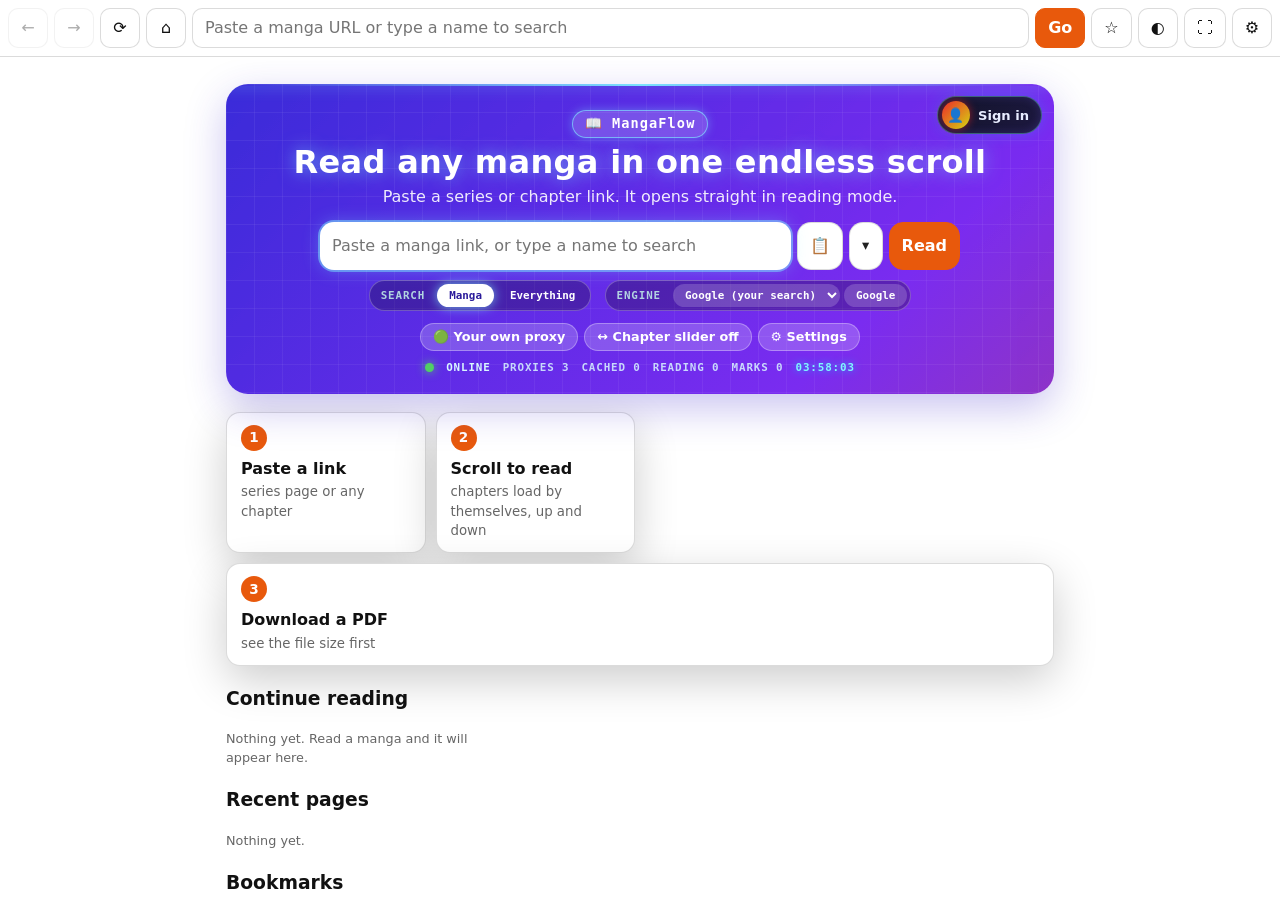
==== commit 270d8c1d: "Round 69c/69d: frame rescue (blocked frame-src no longer blanks the page), <area> links, New Chapter" ====
--- a/index.html
+++ b/index.html
@@ -61,17 +61,17 @@
        carriers/browsers, can keep serving an OLD cached copy of style.css / app.js / profiles.js / etc. for a
        while after a new version is deployed, because every round reused the exact same file name and address,
        which is the one thing a cache uses to decide "have I already got this?". WHY the fix: every local
-       stylesheet/script tag below now ends in "?v=69" — changing that number is a tiny edit to THIS file, but it
+       stylesheet/script tag below now ends in "?v=70" — changing that number is a tiny edit to THIS file, but it
        makes the browser treat it as a brand-new address it has never cached before, forcing a fresh download
        every time, with no stale leftovers possible, regardless of how long a phone or carrier would otherwise
-       hold onto the old copy. HOW TO KEEP THIS WORKING: bump every "?v=69" below to the new round's number
+       hold onto the old copy. HOW TO KEEP THIS WORKING: bump every "?v=70" below to the new round's number
        whenever ANY of these specific files changes in a future round (a quick find-and-replace) — Claude will
        keep doing this automatically going forward. IMPROVE: a build step that computes this automatically from
        each file's own content hash, so it can never be forgotten by hand. -->
-  <link rel="stylesheet" href="style.css?v=69">
+  <link rel="stylesheet" href="style.css?v=70">
   <!-- ROUND 29: boot.js runs BEFORE the first paint. WHY: so a refresh / reopen shows the cover "Reopening where you were..." (below) and the saved dark theme at once,
        instead of flashing the start page while the big app.js loads. HOW: it only reads the address and the saved settings. IMPROVE: none needed. It is safe to remove (the flash returns). -->
-  <script src="boot.js?v=69"></script>
+  <script src="boot.js?v=70"></script>
 </head>
 <body data-side="right">
 
@@ -644,23 +644,23 @@
   </dialog>
 
   <!-- pdfmaker.js must come BEFORE app.js (app.js uses MangaPDFLib). -->
-  <script src="pdfmaker.js?v=69"></script>
+  <script src="pdfmaker.js?v=70"></script>
   <!-- ROUND 11 (OPTIONAL): the texts of the troubleshoot guide. Without this file the guide is empty; the checks still work. Load it BEFORE app.js. -->
-  <script src="troubleshoot-data.js?v=69"></script>
-  <script src="app.js?v=69"></script>
+  <script src="troubleshoot-data.js?v=70"></script>
+  <script src="app.js?v=70"></script>
   <!-- ROUND 10 (OPTIONAL): the chapter slider on the right edge. Delete this one line (or the file) and the slider is simply gone;
        nothing else needs it. It talks to app.js only through the browser event "mf-chapter-step". -->
-  <script src="chapter-slider.js?v=69"></script>
+  <script src="chapter-slider.js?v=70"></script>
   <!-- ROUND 11 (OPTIONAL): the reload wheel on the left edge (turn right = reload this chapter, turn left = reload all). Same rule:
        delete this line (or the file) and it is gone. It talks to app.js only through the event "mf-reload". -->
-  <script src="reload-wheel.js?v=69"></script>
+  <script src="reload-wheel.js?v=70"></script>
   <!-- ROUND 18 (OPTIONAL): the Top / End slider on the left edge, above the reload wheel. Delete this line (or the file) and the Top / End keys stay. -->
-  <script src="edge-slider.js?v=69"></script>
+  <script src="edge-slider.js?v=70"></script>
   <!-- ROUND 32 (OPTIONAL): the Translate button (文A, left edge) and its engine. It needs the folder ocr/ (text reader + language files). Delete this line and the
        button, the Settings tab and every translation feature are simply gone; nothing else needs it. It talks to app.js only through the events mf-settings,
        mf-settings-set and mf-translate-problem. -->
-  <script src="translate.js?v=69"></script>
+  <script src="translate.js?v=70"></script>
   <!-- ROUND 13: optional profile icon + sign-in + admin view (delete this line and profiles.js to remove the feature) -->
-  <script src="profiles.js?v=69"></script>
+  <script src="profiles.js?v=70"></script>
 </body>
 </html>
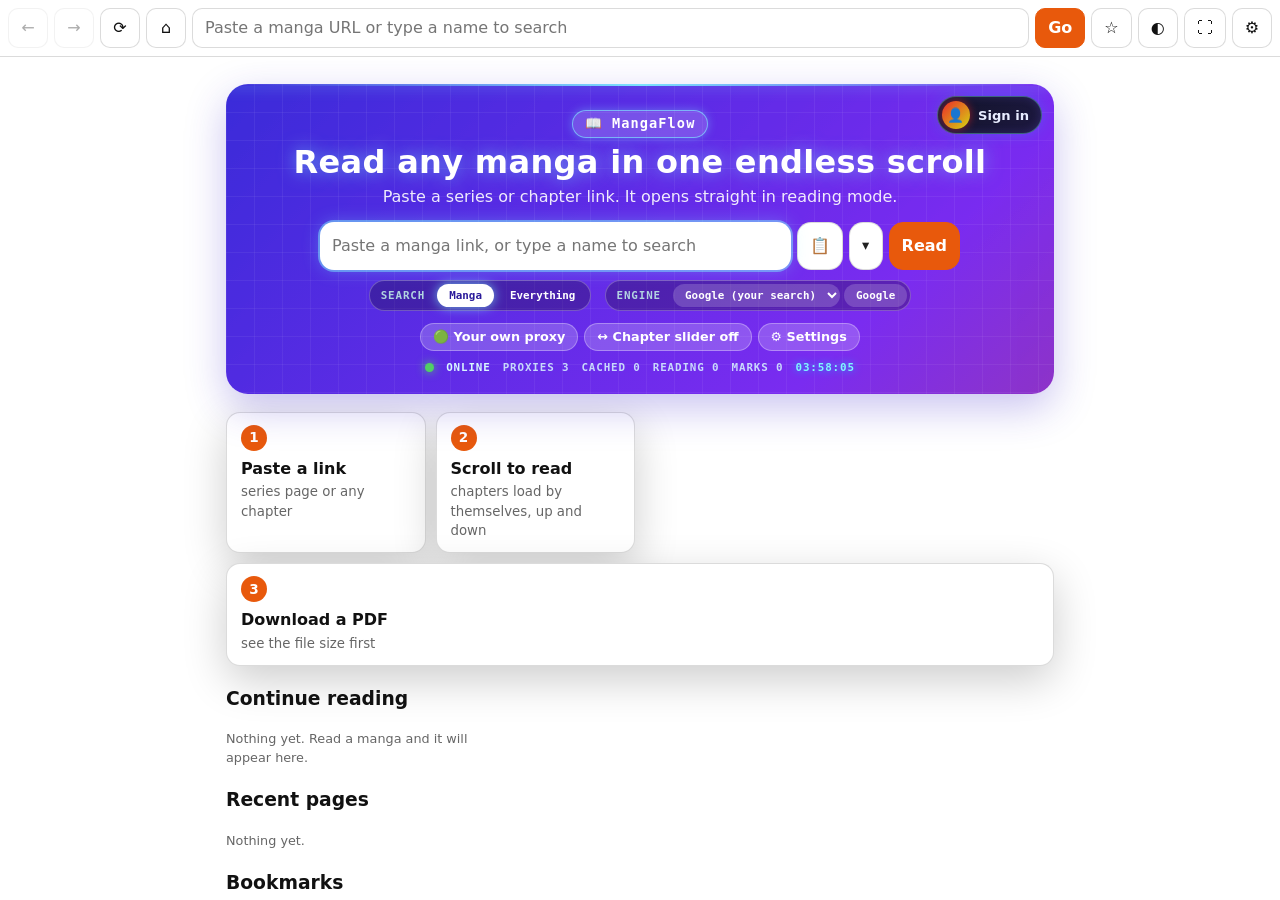
==== commit d07f0ce9: "Round 69e: self-limiting preloading (chapter pool of 4, slots near old number, near-first, first pic" ====
--- a/index.html
+++ b/index.html
@@ -61,17 +61,17 @@
        carriers/browsers, can keep serving an OLD cached copy of style.css / app.js / profiles.js / etc. for a
        while after a new version is deployed, because every round reused the exact same file name and address,
        which is the one thing a cache uses to decide "have I already got this?". WHY the fix: every local
-       stylesheet/script tag below now ends in "?v=70" — changing that number is a tiny edit to THIS file, but it
+       stylesheet/script tag below now ends in "?v=71" — changing that number is a tiny edit to THIS file, but it
        makes the browser treat it as a brand-new address it has never cached before, forcing a fresh download
        every time, with no stale leftovers possible, regardless of how long a phone or carrier would otherwise
-       hold onto the old copy. HOW TO KEEP THIS WORKING: bump every "?v=70" below to the new round's number
+       hold onto the old copy. HOW TO KEEP THIS WORKING: bump every "?v=71" below to the new round's number
        whenever ANY of these specific files changes in a future round (a quick find-and-replace) — Claude will
        keep doing this automatically going forward. IMPROVE: a build step that computes this automatically from
        each file's own content hash, so it can never be forgotten by hand. -->
-  <link rel="stylesheet" href="style.css?v=70">
+  <link rel="stylesheet" href="style.css?v=71">
   <!-- ROUND 29: boot.js runs BEFORE the first paint. WHY: so a refresh / reopen shows the cover "Reopening where you were..." (below) and the saved dark theme at once,
        instead of flashing the start page while the big app.js loads. HOW: it only reads the address and the saved settings. IMPROVE: none needed. It is safe to remove (the flash returns). -->
-  <script src="boot.js?v=70"></script>
+  <script src="boot.js?v=71"></script>
 </head>
 <body data-side="right">
 
@@ -644,23 +644,23 @@
   </dialog>
 
   <!-- pdfmaker.js must come BEFORE app.js (app.js uses MangaPDFLib). -->
-  <script src="pdfmaker.js?v=70"></script>
+  <script src="pdfmaker.js?v=71"></script>
   <!-- ROUND 11 (OPTIONAL): the texts of the troubleshoot guide. Without this file the guide is empty; the checks still work. Load it BEFORE app.js. -->
-  <script src="troubleshoot-data.js?v=70"></script>
-  <script src="app.js?v=70"></script>
+  <script src="troubleshoot-data.js?v=71"></script>
+  <script src="app.js?v=71"></script>
   <!-- ROUND 10 (OPTIONAL): the chapter slider on the right edge. Delete this one line (or the file) and the slider is simply gone;
        nothing else needs it. It talks to app.js only through the browser event "mf-chapter-step". -->
-  <script src="chapter-slider.js?v=70"></script>
+  <script src="chapter-slider.js?v=71"></script>
   <!-- ROUND 11 (OPTIONAL): the reload wheel on the left edge (turn right = reload this chapter, turn left = reload all). Same rule:
        delete this line (or the file) and it is gone. It talks to app.js only through the event "mf-reload". -->
-  <script src="reload-wheel.js?v=70"></script>
+  <script src="reload-wheel.js?v=71"></script>
   <!-- ROUND 18 (OPTIONAL): the Top / End slider on the left edge, above the reload wheel. Delete this line (or the file) and the Top / End keys stay. -->
-  <script src="edge-slider.js?v=70"></script>
+  <script src="edge-slider.js?v=71"></script>
   <!-- ROUND 32 (OPTIONAL): the Translate button (文A, left edge) and its engine. It needs the folder ocr/ (text reader + language files). Delete this line and the
        button, the Settings tab and every translation feature are simply gone; nothing else needs it. It talks to app.js only through the events mf-settings,
        mf-settings-set and mf-translate-problem. -->
-  <script src="translate.js?v=70"></script>
+  <script src="translate.js?v=71"></script>
   <!-- ROUND 13: optional profile icon + sign-in + admin view (delete this line and profiles.js to remove the feature) -->
-  <script src="profiles.js?v=70"></script>
+  <script src="profiles.js?v=71"></script>
 </body>
 </html>
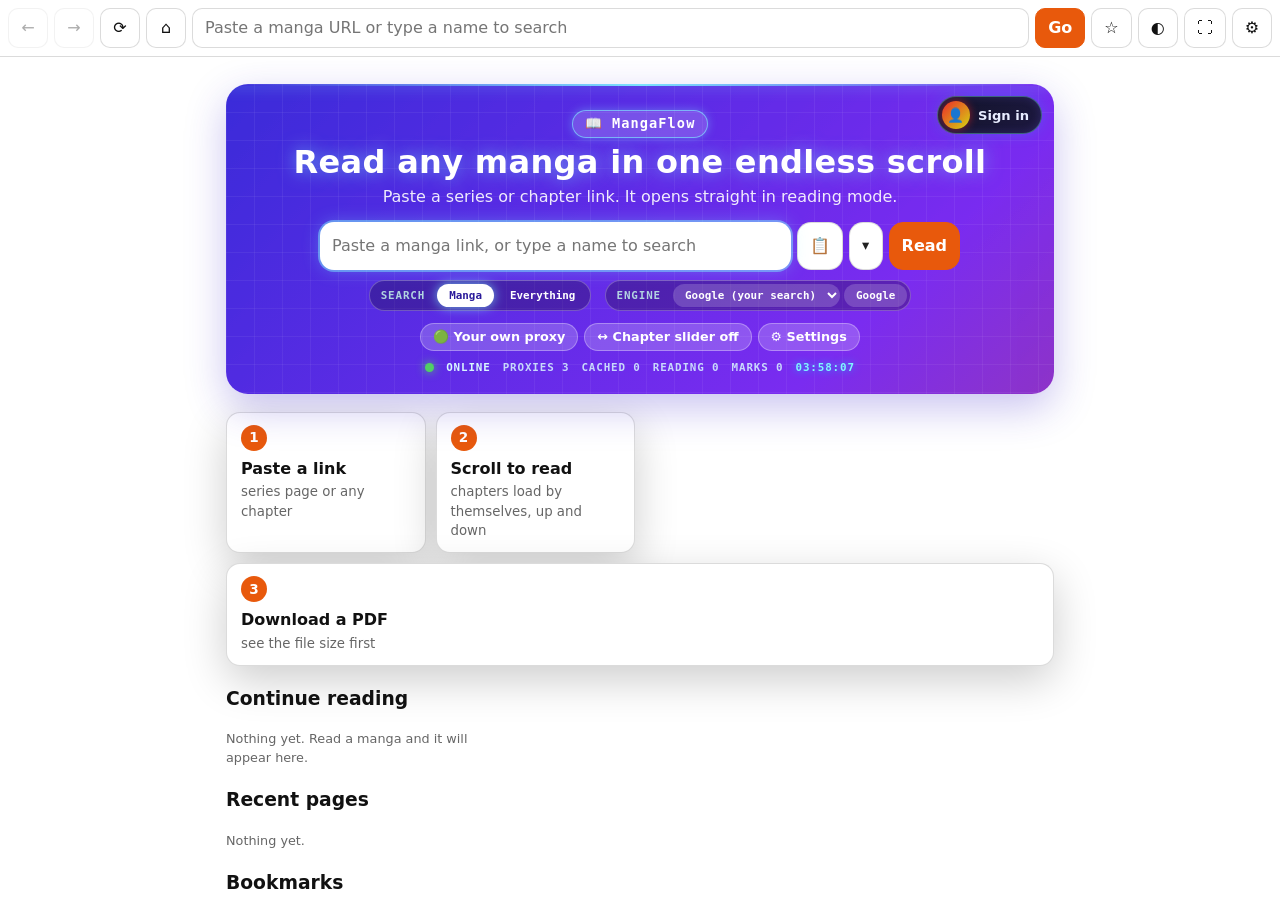
==== commit 716ee48f: "Round 70: deletion notes (removed Continue-reading rows stay removed), chapter pool 8 / looser pictu" ====
--- a/index.html
+++ b/index.html
@@ -61,17 +61,17 @@
        carriers/browsers, can keep serving an OLD cached copy of style.css / app.js / profiles.js / etc. for a
        while after a new version is deployed, because every round reused the exact same file name and address,
        which is the one thing a cache uses to decide "have I already got this?". WHY the fix: every local
-       stylesheet/script tag below now ends in "?v=71" — changing that number is a tiny edit to THIS file, but it
+       stylesheet/script tag below now ends in "?v=72" — changing that number is a tiny edit to THIS file, but it
        makes the browser treat it as a brand-new address it has never cached before, forcing a fresh download
        every time, with no stale leftovers possible, regardless of how long a phone or carrier would otherwise
-       hold onto the old copy. HOW TO KEEP THIS WORKING: bump every "?v=71" below to the new round's number
+       hold onto the old copy. HOW TO KEEP THIS WORKING: bump every "?v=72" below to the new round's number
        whenever ANY of these specific files changes in a future round (a quick find-and-replace) — Claude will
        keep doing this automatically going forward. IMPROVE: a build step that computes this automatically from
        each file's own content hash, so it can never be forgotten by hand. -->
-  <link rel="stylesheet" href="style.css?v=71">
+  <link rel="stylesheet" href="style.css?v=72">
   <!-- ROUND 29: boot.js runs BEFORE the first paint. WHY: so a refresh / reopen shows the cover "Reopening where you were..." (below) and the saved dark theme at once,
        instead of flashing the start page while the big app.js loads. HOW: it only reads the address and the saved settings. IMPROVE: none needed. It is safe to remove (the flash returns). -->
-  <script src="boot.js?v=71"></script>
+  <script src="boot.js?v=72"></script>
 </head>
 <body data-side="right">
 
@@ -644,23 +644,23 @@
   </dialog>
 
   <!-- pdfmaker.js must come BEFORE app.js (app.js uses MangaPDFLib). -->
-  <script src="pdfmaker.js?v=71"></script>
+  <script src="pdfmaker.js?v=72"></script>
   <!-- ROUND 11 (OPTIONAL): the texts of the troubleshoot guide. Without this file the guide is empty; the checks still work. Load it BEFORE app.js. -->
-  <script src="troubleshoot-data.js?v=71"></script>
-  <script src="app.js?v=71"></script>
+  <script src="troubleshoot-data.js?v=72"></script>
+  <script src="app.js?v=72"></script>
   <!-- ROUND 10 (OPTIONAL): the chapter slider on the right edge. Delete this one line (or the file) and the slider is simply gone;
        nothing else needs it. It talks to app.js only through the browser event "mf-chapter-step". -->
-  <script src="chapter-slider.js?v=71"></script>
+  <script src="chapter-slider.js?v=72"></script>
   <!-- ROUND 11 (OPTIONAL): the reload wheel on the left edge (turn right = reload this chapter, turn left = reload all). Same rule:
        delete this line (or the file) and it is gone. It talks to app.js only through the event "mf-reload". -->
-  <script src="reload-wheel.js?v=71"></script>
+  <script src="reload-wheel.js?v=72"></script>
   <!-- ROUND 18 (OPTIONAL): the Top / End slider on the left edge, above the reload wheel. Delete this line (or the file) and the Top / End keys stay. -->
-  <script src="edge-slider.js?v=71"></script>
+  <script src="edge-slider.js?v=72"></script>
   <!-- ROUND 32 (OPTIONAL): the Translate button (文A, left edge) and its engine. It needs the folder ocr/ (text reader + language files). Delete this line and the
        button, the Settings tab and every translation feature are simply gone; nothing else needs it. It talks to app.js only through the events mf-settings,
        mf-settings-set and mf-translate-problem. -->
-  <script src="translate.js?v=71"></script>
+  <script src="translate.js?v=72"></script>
   <!-- ROUND 13: optional profile icon + sign-in + admin view (delete this line and profiles.js to remove the feature) -->
-  <script src="profiles.js?v=71"></script>
+  <script src="profiles.js?v=72"></script>
 </body>
 </html>
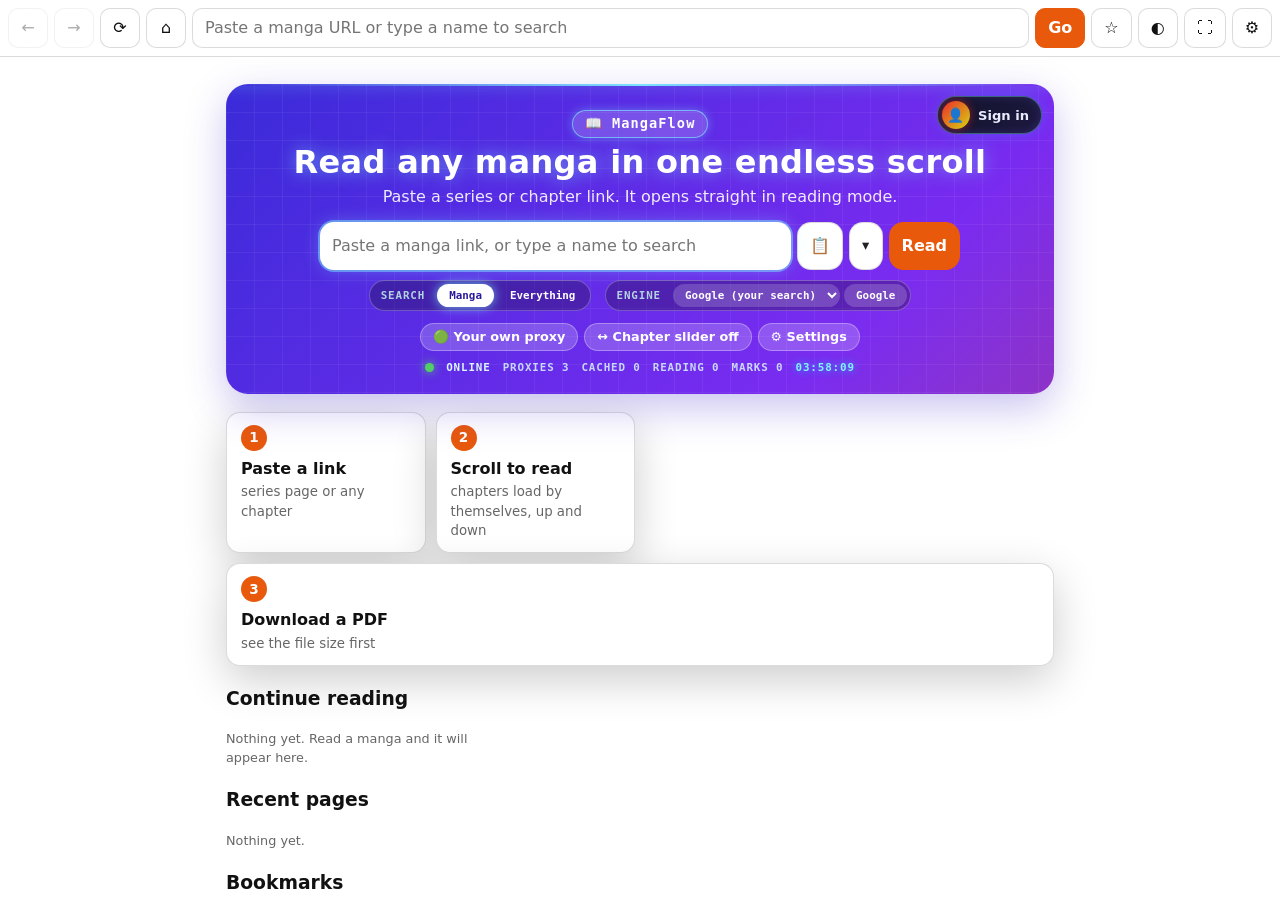
==== commit ba690914: "Round 71: chapter rescue (neighbour links + other address endings before a chapter is called missing" ====
--- a/index.html
+++ b/index.html
@@ -61,17 +61,17 @@
        carriers/browsers, can keep serving an OLD cached copy of style.css / app.js / profiles.js / etc. for a
        while after a new version is deployed, because every round reused the exact same file name and address,
        which is the one thing a cache uses to decide "have I already got this?". WHY the fix: every local
-       stylesheet/script tag below now ends in "?v=72" — changing that number is a tiny edit to THIS file, but it
+       stylesheet/script tag below now ends in "?v=73" — changing that number is a tiny edit to THIS file, but it
        makes the browser treat it as a brand-new address it has never cached before, forcing a fresh download
        every time, with no stale leftovers possible, regardless of how long a phone or carrier would otherwise
-       hold onto the old copy. HOW TO KEEP THIS WORKING: bump every "?v=72" below to the new round's number
+       hold onto the old copy. HOW TO KEEP THIS WORKING: bump every "?v=73" below to the new round's number
        whenever ANY of these specific files changes in a future round (a quick find-and-replace) — Claude will
        keep doing this automatically going forward. IMPROVE: a build step that computes this automatically from
        each file's own content hash, so it can never be forgotten by hand. -->
-  <link rel="stylesheet" href="style.css?v=72">
+  <link rel="stylesheet" href="style.css?v=73">
   <!-- ROUND 29: boot.js runs BEFORE the first paint. WHY: so a refresh / reopen shows the cover "Reopening where you were..." (below) and the saved dark theme at once,
        instead of flashing the start page while the big app.js loads. HOW: it only reads the address and the saved settings. IMPROVE: none needed. It is safe to remove (the flash returns). -->
-  <script src="boot.js?v=72"></script>
+  <script src="boot.js?v=73"></script>
 </head>
 <body data-side="right">
 
@@ -644,23 +644,23 @@
   </dialog>
 
   <!-- pdfmaker.js must come BEFORE app.js (app.js uses MangaPDFLib). -->
-  <script src="pdfmaker.js?v=72"></script>
+  <script src="pdfmaker.js?v=73"></script>
   <!-- ROUND 11 (OPTIONAL): the texts of the troubleshoot guide. Without this file the guide is empty; the checks still work. Load it BEFORE app.js. -->
-  <script src="troubleshoot-data.js?v=72"></script>
-  <script src="app.js?v=72"></script>
+  <script src="troubleshoot-data.js?v=73"></script>
+  <script src="app.js?v=73"></script>
   <!-- ROUND 10 (OPTIONAL): the chapter slider on the right edge. Delete this one line (or the file) and the slider is simply gone;
        nothing else needs it. It talks to app.js only through the browser event "mf-chapter-step". -->
-  <script src="chapter-slider.js?v=72"></script>
+  <script src="chapter-slider.js?v=73"></script>
   <!-- ROUND 11 (OPTIONAL): the reload wheel on the left edge (turn right = reload this chapter, turn left = reload all). Same rule:
        delete this line (or the file) and it is gone. It talks to app.js only through the event "mf-reload". -->
-  <script src="reload-wheel.js?v=72"></script>
+  <script src="reload-wheel.js?v=73"></script>
   <!-- ROUND 18 (OPTIONAL): the Top / End slider on the left edge, above the reload wheel. Delete this line (or the file) and the Top / End keys stay. -->
-  <script src="edge-slider.js?v=72"></script>
+  <script src="edge-slider.js?v=73"></script>
   <!-- ROUND 32 (OPTIONAL): the Translate button (文A, left edge) and its engine. It needs the folder ocr/ (text reader + language files). Delete this line and the
        button, the Settings tab and every translation feature are simply gone; nothing else needs it. It talks to app.js only through the events mf-settings,
        mf-settings-set and mf-translate-problem. -->
-  <script src="translate.js?v=72"></script>
+  <script src="translate.js?v=73"></script>
   <!-- ROUND 13: optional profile icon + sign-in + admin view (delete this line and profiles.js to remove the feature) -->
-  <script src="profiles.js?v=72"></script>
+  <script src="profiles.js?v=73"></script>
 </body>
 </html>
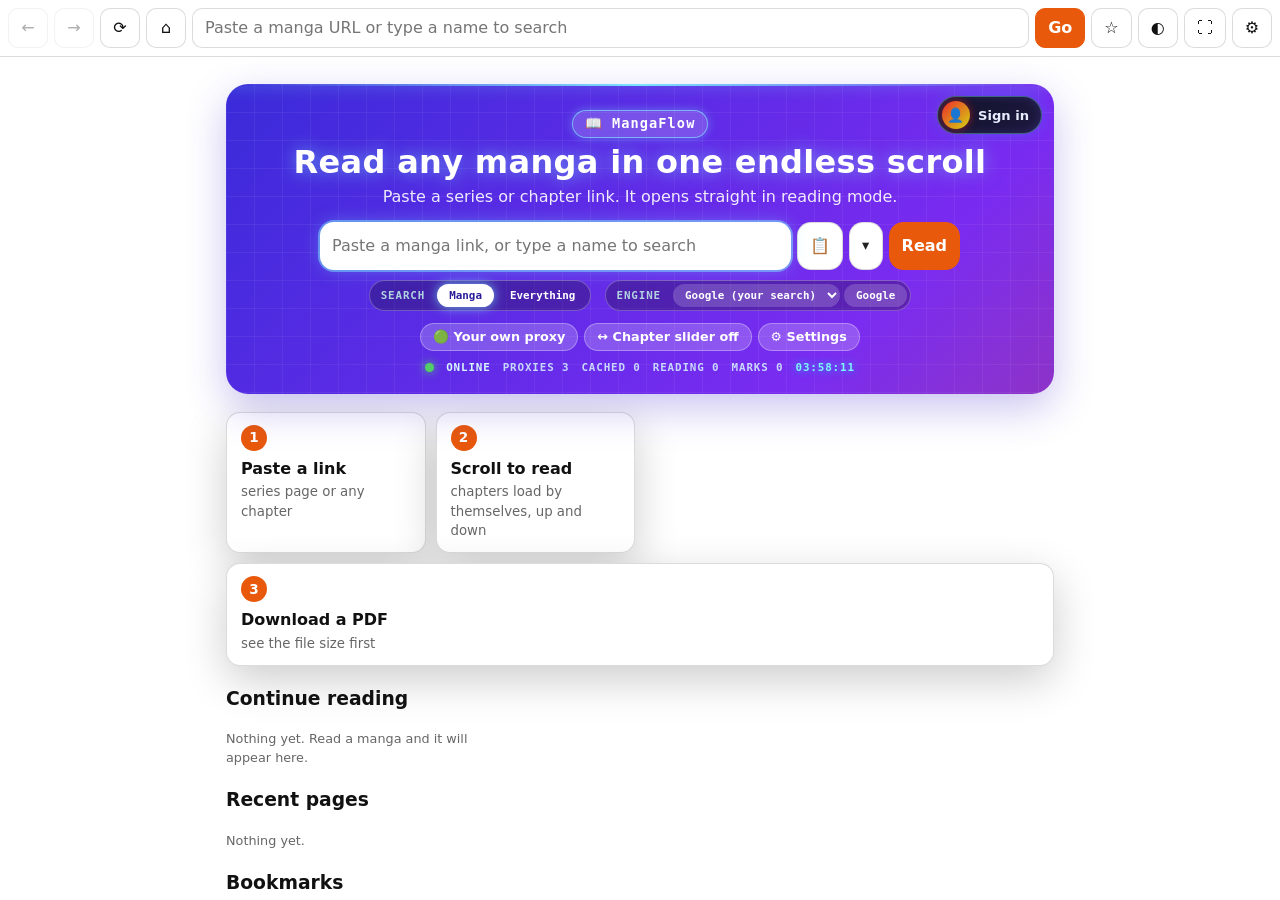
==== commit d5b1724d: "Round 72: network failures are no longer shown as 'site is blocking MangaFlow', retry by themselves " ====
--- a/index.html
+++ b/index.html
@@ -61,17 +61,17 @@
        carriers/browsers, can keep serving an OLD cached copy of style.css / app.js / profiles.js / etc. for a
        while after a new version is deployed, because every round reused the exact same file name and address,
        which is the one thing a cache uses to decide "have I already got this?". WHY the fix: every local
-       stylesheet/script tag below now ends in "?v=73" — changing that number is a tiny edit to THIS file, but it
+       stylesheet/script tag below now ends in "?v=74" — changing that number is a tiny edit to THIS file, but it
        makes the browser treat it as a brand-new address it has never cached before, forcing a fresh download
        every time, with no stale leftovers possible, regardless of how long a phone or carrier would otherwise
-       hold onto the old copy. HOW TO KEEP THIS WORKING: bump every "?v=73" below to the new round's number
+       hold onto the old copy. HOW TO KEEP THIS WORKING: bump every "?v=74" below to the new round's number
        whenever ANY of these specific files changes in a future round (a quick find-and-replace) — Claude will
        keep doing this automatically going forward. IMPROVE: a build step that computes this automatically from
        each file's own content hash, so it can never be forgotten by hand. -->
-  <link rel="stylesheet" href="style.css?v=73">
+  <link rel="stylesheet" href="style.css?v=74">
   <!-- ROUND 29: boot.js runs BEFORE the first paint. WHY: so a refresh / reopen shows the cover "Reopening where you were..." (below) and the saved dark theme at once,
        instead of flashing the start page while the big app.js loads. HOW: it only reads the address and the saved settings. IMPROVE: none needed. It is safe to remove (the flash returns). -->
-  <script src="boot.js?v=73"></script>
+  <script src="boot.js?v=74"></script>
 </head>
 <body data-side="right">
 
@@ -644,23 +644,23 @@
   </dialog>
 
   <!-- pdfmaker.js must come BEFORE app.js (app.js uses MangaPDFLib). -->
-  <script src="pdfmaker.js?v=73"></script>
+  <script src="pdfmaker.js?v=74"></script>
   <!-- ROUND 11 (OPTIONAL): the texts of the troubleshoot guide. Without this file the guide is empty; the checks still work. Load it BEFORE app.js. -->
-  <script src="troubleshoot-data.js?v=73"></script>
-  <script src="app.js?v=73"></script>
+  <script src="troubleshoot-data.js?v=74"></script>
+  <script src="app.js?v=74"></script>
   <!-- ROUND 10 (OPTIONAL): the chapter slider on the right edge. Delete this one line (or the file) and the slider is simply gone;
        nothing else needs it. It talks to app.js only through the browser event "mf-chapter-step". -->
-  <script src="chapter-slider.js?v=73"></script>
+  <script src="chapter-slider.js?v=74"></script>
   <!-- ROUND 11 (OPTIONAL): the reload wheel on the left edge (turn right = reload this chapter, turn left = reload all). Same rule:
        delete this line (or the file) and it is gone. It talks to app.js only through the event "mf-reload". -->
-  <script src="reload-wheel.js?v=73"></script>
+  <script src="reload-wheel.js?v=74"></script>
   <!-- ROUND 18 (OPTIONAL): the Top / End slider on the left edge, above the reload wheel. Delete this line (or the file) and the Top / End keys stay. -->
-  <script src="edge-slider.js?v=73"></script>
+  <script src="edge-slider.js?v=74"></script>
   <!-- ROUND 32 (OPTIONAL): the Translate button (文A, left edge) and its engine. It needs the folder ocr/ (text reader + language files). Delete this line and the
        button, the Settings tab and every translation feature are simply gone; nothing else needs it. It talks to app.js only through the events mf-settings,
        mf-settings-set and mf-translate-problem. -->
-  <script src="translate.js?v=73"></script>
+  <script src="translate.js?v=74"></script>
   <!-- ROUND 13: optional profile icon + sign-in + admin view (delete this line and profiles.js to remove the feature) -->
-  <script src="profiles.js?v=73"></script>
+  <script src="profiles.js?v=74"></script>
 </body>
 </html>
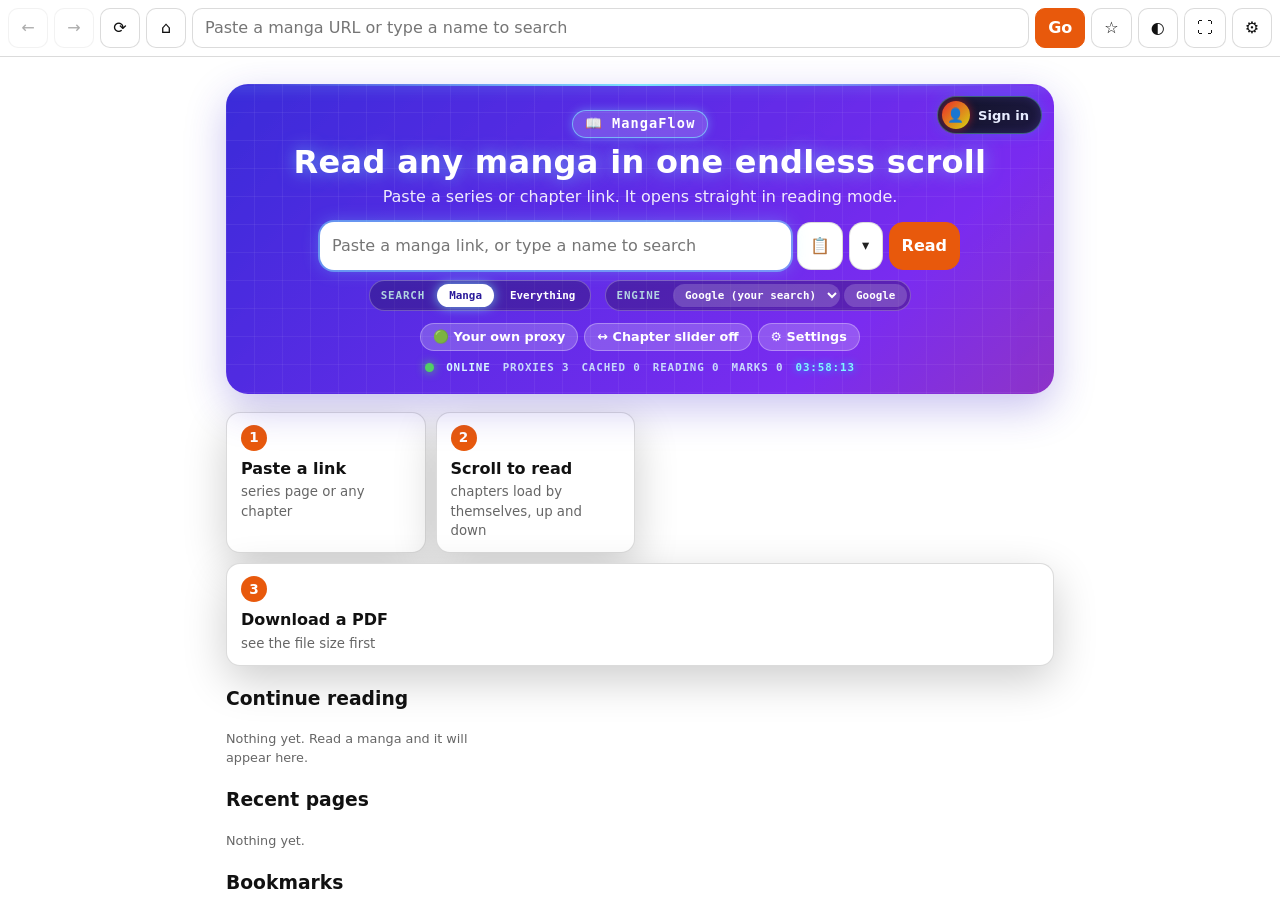
==== commit 803e5ada: "Round 73: failed icon fonts are embedded as data through the proxies, icon-font notice only for font" ====
--- a/index.html
+++ b/index.html
@@ -61,17 +61,17 @@
        carriers/browsers, can keep serving an OLD cached copy of style.css / app.js / profiles.js / etc. for a
        while after a new version is deployed, because every round reused the exact same file name and address,
        which is the one thing a cache uses to decide "have I already got this?". WHY the fix: every local
-       stylesheet/script tag below now ends in "?v=74" — changing that number is a tiny edit to THIS file, but it
+       stylesheet/script tag below now ends in "?v=75" — changing that number is a tiny edit to THIS file, but it
        makes the browser treat it as a brand-new address it has never cached before, forcing a fresh download
        every time, with no stale leftovers possible, regardless of how long a phone or carrier would otherwise
-       hold onto the old copy. HOW TO KEEP THIS WORKING: bump every "?v=74" below to the new round's number
+       hold onto the old copy. HOW TO KEEP THIS WORKING: bump every "?v=75" below to the new round's number
        whenever ANY of these specific files changes in a future round (a quick find-and-replace) — Claude will
        keep doing this automatically going forward. IMPROVE: a build step that computes this automatically from
        each file's own content hash, so it can never be forgotten by hand. -->
-  <link rel="stylesheet" href="style.css?v=74">
+  <link rel="stylesheet" href="style.css?v=75">
   <!-- ROUND 29: boot.js runs BEFORE the first paint. WHY: so a refresh / reopen shows the cover "Reopening where you were..." (below) and the saved dark theme at once,
        instead of flashing the start page while the big app.js loads. HOW: it only reads the address and the saved settings. IMPROVE: none needed. It is safe to remove (the flash returns). -->
-  <script src="boot.js?v=74"></script>
+  <script src="boot.js?v=75"></script>
 </head>
 <body data-side="right">
 
@@ -644,23 +644,23 @@
   </dialog>
 
   <!-- pdfmaker.js must come BEFORE app.js (app.js uses MangaPDFLib). -->
-  <script src="pdfmaker.js?v=74"></script>
+  <script src="pdfmaker.js?v=75"></script>
   <!-- ROUND 11 (OPTIONAL): the texts of the troubleshoot guide. Without this file the guide is empty; the checks still work. Load it BEFORE app.js. -->
-  <script src="troubleshoot-data.js?v=74"></script>
-  <script src="app.js?v=74"></script>
+  <script src="troubleshoot-data.js?v=75"></script>
+  <script src="app.js?v=75"></script>
   <!-- ROUND 10 (OPTIONAL): the chapter slider on the right edge. Delete this one line (or the file) and the slider is simply gone;
        nothing else needs it. It talks to app.js only through the browser event "mf-chapter-step". -->
-  <script src="chapter-slider.js?v=74"></script>
+  <script src="chapter-slider.js?v=75"></script>
   <!-- ROUND 11 (OPTIONAL): the reload wheel on the left edge (turn right = reload this chapter, turn left = reload all). Same rule:
        delete this line (or the file) and it is gone. It talks to app.js only through the event "mf-reload". -->
-  <script src="reload-wheel.js?v=74"></script>
+  <script src="reload-wheel.js?v=75"></script>
   <!-- ROUND 18 (OPTIONAL): the Top / End slider on the left edge, above the reload wheel. Delete this line (or the file) and the Top / End keys stay. -->
-  <script src="edge-slider.js?v=74"></script>
+  <script src="edge-slider.js?v=75"></script>
   <!-- ROUND 32 (OPTIONAL): the Translate button (文A, left edge) and its engine. It needs the folder ocr/ (text reader + language files). Delete this line and the
        button, the Settings tab and every translation feature are simply gone; nothing else needs it. It talks to app.js only through the events mf-settings,
        mf-settings-set and mf-translate-problem. -->
-  <script src="translate.js?v=74"></script>
+  <script src="translate.js?v=75"></script>
   <!-- ROUND 13: optional profile icon + sign-in + admin view (delete this line and profiles.js to remove the feature) -->
-  <script src="profiles.js?v=74"></script>
+  <script src="profiles.js?v=75"></script>
 </body>
 </html>
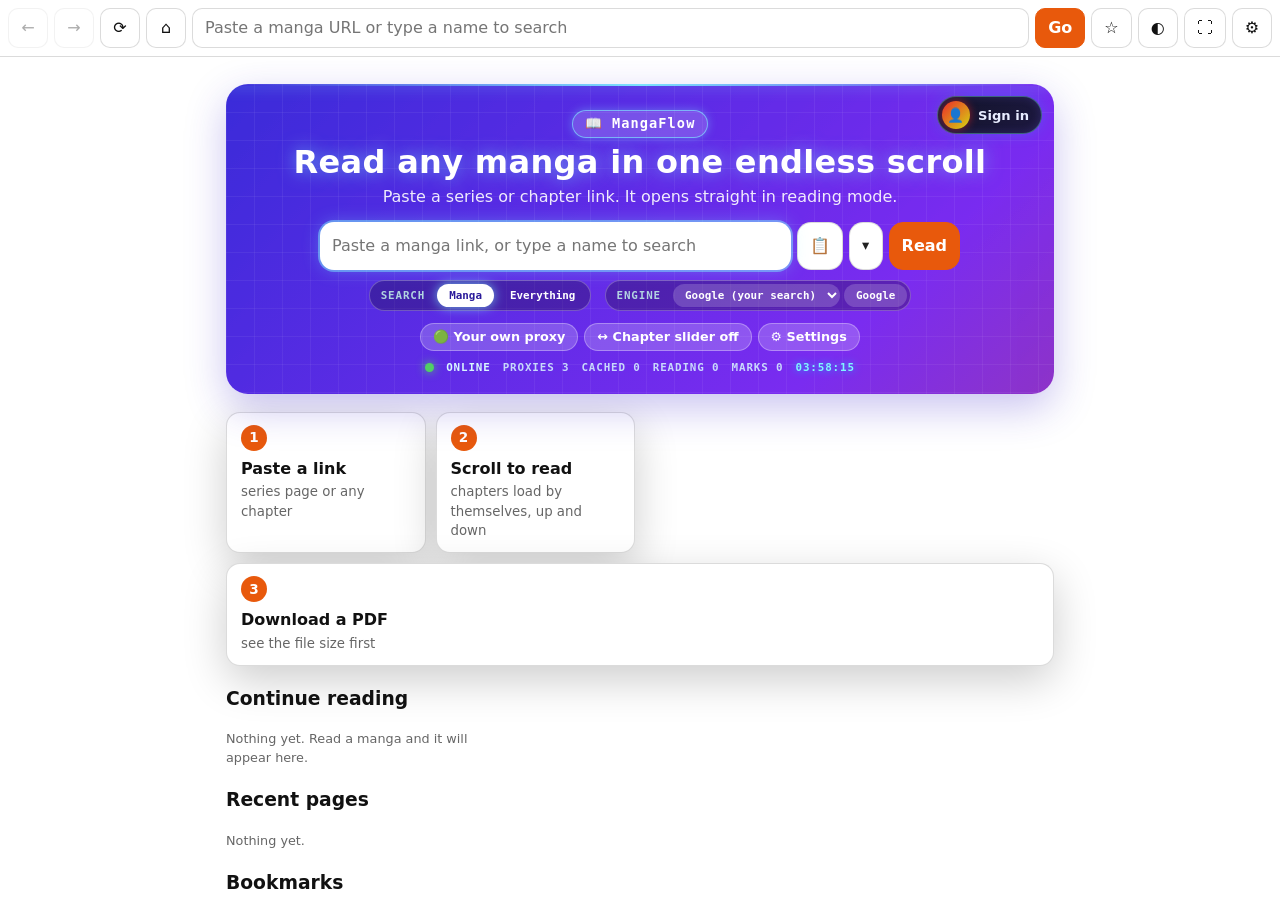
==== commit da82d945: "Round 74: auto-scroll play button (new file autoscroll.js) with Settings switch, seconds and keep-aw" ====
--- a/index.html
+++ b/index.html
@@ -61,17 +61,17 @@
        carriers/browsers, can keep serving an OLD cached copy of style.css / app.js / profiles.js / etc. for a
        while after a new version is deployed, because every round reused the exact same file name and address,
        which is the one thing a cache uses to decide "have I already got this?". WHY the fix: every local
-       stylesheet/script tag below now ends in "?v=75" — changing that number is a tiny edit to THIS file, but it
+       stylesheet/script tag below now ends in "?v=76" — changing that number is a tiny edit to THIS file, but it
        makes the browser treat it as a brand-new address it has never cached before, forcing a fresh download
        every time, with no stale leftovers possible, regardless of how long a phone or carrier would otherwise
-       hold onto the old copy. HOW TO KEEP THIS WORKING: bump every "?v=75" below to the new round's number
+       hold onto the old copy. HOW TO KEEP THIS WORKING: bump every "?v=76" below to the new round's number
        whenever ANY of these specific files changes in a future round (a quick find-and-replace) — Claude will
        keep doing this automatically going forward. IMPROVE: a build step that computes this automatically from
        each file's own content hash, so it can never be forgotten by hand. -->
-  <link rel="stylesheet" href="style.css?v=75">
+  <link rel="stylesheet" href="style.css?v=76">
   <!-- ROUND 29: boot.js runs BEFORE the first paint. WHY: so a refresh / reopen shows the cover "Reopening where you were..." (below) and the saved dark theme at once,
        instead of flashing the start page while the big app.js loads. HOW: it only reads the address and the saved settings. IMPROVE: none needed. It is safe to remove (the flash returns). -->
-  <script src="boot.js?v=75"></script>
+  <script src="boot.js?v=76"></script>
 </head>
 <body data-side="right">
 
@@ -496,6 +496,10 @@
           <!-- ROUND 13: switch the two optional controls off (hidden AND disabled) or on -->
           <div class="check-pair"><label class="check"><input type="checkbox" id="setSlider"> Chapter slider</label>
           <label class="check"><input type="checkbox" id="setWheel"> Reload wheel</label></div>
+          <!-- ROUND 74: auto-scroll play button (autoscroll.js): show / hide, seconds between two little scrolls, keep the screen awake while it runs -->
+          <div class="check-pair"><label class="check"><input type="checkbox" id="setAuto"> Auto-scroll button</label>
+          <label class="check">every <input type="number" id="setAutoSecs" min="1" max="60" step="1" inputmode="numeric" style="width:4.2em"> s</label></div>
+          <label class="check"><input type="checkbox" id="setAutoAwake"> Keep the screen on while auto-scrolling</label>
           <!-- ROUND 14: accent colour + keep the screen awake (one line, so Settings still fits big screens without tabs) -->
           <div class="check-pair"><label class="check"><input type="checkbox" id="setAwake"> Keep screen awake</label>
             <span id="accentRow" class="accent-row" role="group" aria-label="Accent colour"><button type="button" data-c="#e8590c" style="--c:#e8590c" aria-label="Orange"></button><button type="button" data-c="#1c7ed6" style="--c:#1c7ed6" aria-label="Blue"></button><button type="button" data-c="#7048e8" style="--c:#7048e8" aria-label="Violet"></button><button type="button" data-c="#0ca678" style="--c:#0ca678" aria-label="Green"></button><button type="button" data-c="#d6336c" style="--c:#d6336c" aria-label="Pink"></button></span></div>
@@ -644,23 +648,26 @@
   </dialog>
 
   <!-- pdfmaker.js must come BEFORE app.js (app.js uses MangaPDFLib). -->
-  <script src="pdfmaker.js?v=75"></script>
+  <script src="pdfmaker.js?v=76"></script>
   <!-- ROUND 11 (OPTIONAL): the texts of the troubleshoot guide. Without this file the guide is empty; the checks still work. Load it BEFORE app.js. -->
-  <script src="troubleshoot-data.js?v=75"></script>
-  <script src="app.js?v=75"></script>
+  <script src="troubleshoot-data.js?v=76"></script>
+  <script src="app.js?v=76"></script>
   <!-- ROUND 10 (OPTIONAL): the chapter slider on the right edge. Delete this one line (or the file) and the slider is simply gone;
        nothing else needs it. It talks to app.js only through the browser event "mf-chapter-step". -->
-  <script src="chapter-slider.js?v=75"></script>
+  <script src="chapter-slider.js?v=76"></script>
   <!-- ROUND 11 (OPTIONAL): the reload wheel on the left edge (turn right = reload this chapter, turn left = reload all). Same rule:
        delete this line (or the file) and it is gone. It talks to app.js only through the event "mf-reload". -->
-  <script src="reload-wheel.js?v=75"></script>
+  <script src="reload-wheel.js?v=76"></script>
+  <!-- ROUND 74 (OPTIONAL): the auto-scroll play button under the reload wheel. Delete this line (or the file) and it is gone; Settings then simply has an unused switch.
+       It talks to app.js only through window.MangaFlowAutoCfg, the event "mf-auto-config" and window.MangaFlowReaderInfo(). -->
+  <script src="autoscroll.js?v=76"></script>
   <!-- ROUND 18 (OPTIONAL): the Top / End slider on the left edge, above the reload wheel. Delete this line (or the file) and the Top / End keys stay. -->
-  <script src="edge-slider.js?v=75"></script>
+  <script src="edge-slider.js?v=76"></script>
   <!-- ROUND 32 (OPTIONAL): the Translate button (文A, left edge) and its engine. It needs the folder ocr/ (text reader + language files). Delete this line and the
        button, the Settings tab and every translation feature are simply gone; nothing else needs it. It talks to app.js only through the events mf-settings,
        mf-settings-set and mf-translate-problem. -->
-  <script src="translate.js?v=75"></script>
+  <script src="translate.js?v=76"></script>
   <!-- ROUND 13: optional profile icon + sign-in + admin view (delete this line and profiles.js to remove the feature) -->
-  <script src="profiles.js?v=75"></script>
+  <script src="profiles.js?v=76"></script>
 </body>
 </html>
